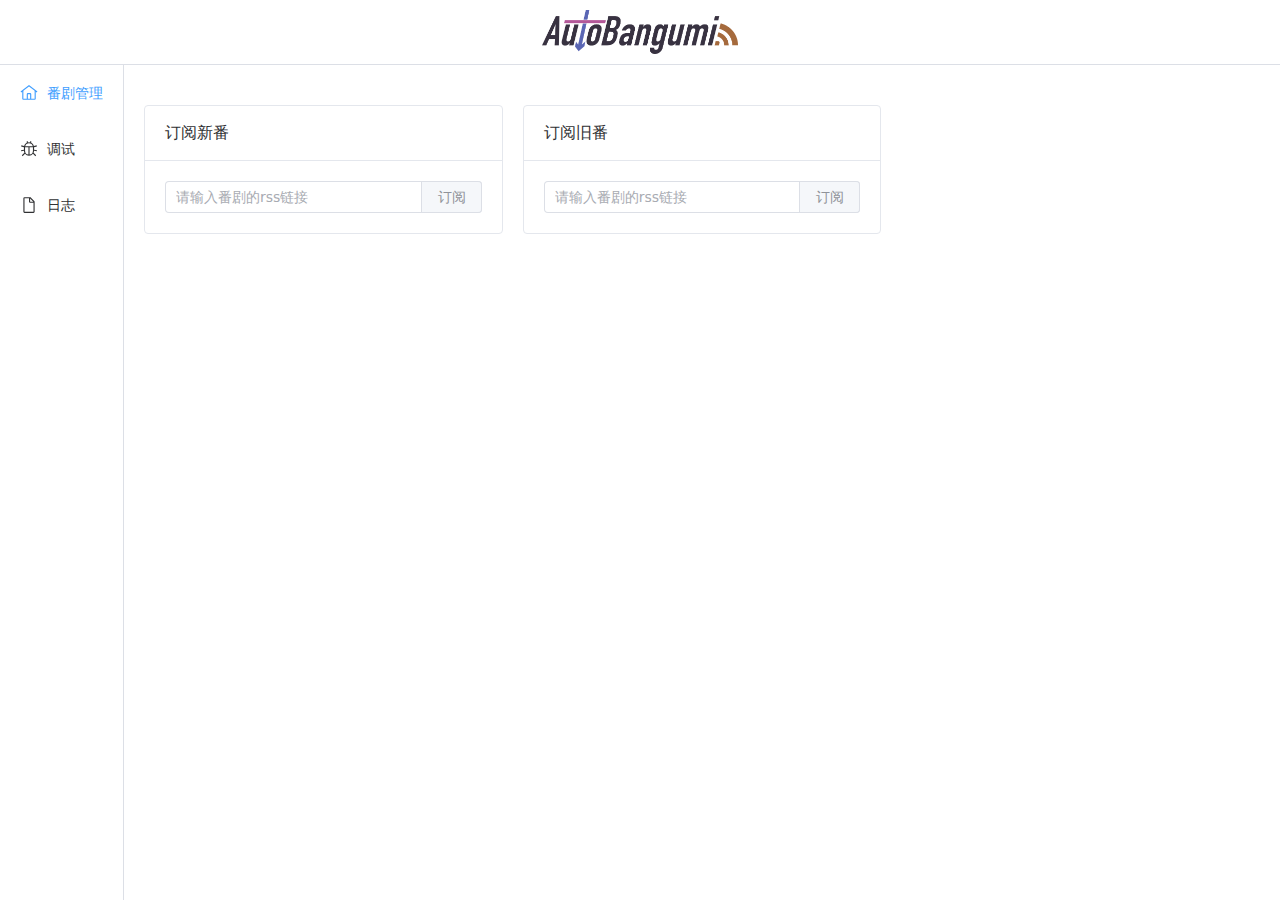
==== src/templates/index.html @ d80e13c6 "🔧 build: build neccessary file update" ====
<!DOCTYPE html>
<html lang="zh">
  <head>
    <meta charset="UTF-8" />
    <link rel="icon" href="./favicon.ico" />
    <meta name="viewport" content="width=device-width, initial-scale=1.0" />
		<meta name="robots" content="noindex, nofollow" />
    <title>Auto_Bangumi</title>
    <script type="module" crossorigin src="./assets/index.1d3bc1da.js"></script>
    <link rel="stylesheet" href="./assets/index.a6639e6c.css">
  </head>
  <body>
    <div id="app"></div>
    
  </body>
</html>
---- src/templates/assets/index.a6639e6c.css ----
@charset "UTF-8";:root{--el-color-white:#ffffff;--el-color-black:#000000;--el-color-primary-rgb:64,158,255;--el-color-success-rgb:103,194,58;--el-color-warning-rgb:230,162,60;--el-color-danger-rgb:245,108,108;--el-color-error-rgb:245,108,108;--el-color-info-rgb:144,147,153;--el-font-size-extra-large:20px;--el-font-size-large:18px;--el-font-size-medium:16px;--el-font-size-base:14px;--el-font-size-small:13px;--el-font-size-extra-small:12px;--el-font-family:"Helvetica Neue",Helvetica,"PingFang SC","Hiragino Sans GB","Microsoft YaHei","\5fae\8f6f\96c5\9ed1",Arial,sans-serif;--el-font-weight-primary:500;--el-font-line-height-primary:24px;--el-index-normal:1;--el-index-top:1000;--el-index-popper:2000;--el-border-radius-base:4px;--el-border-radius-small:2px;--el-border-radius-round:20px;--el-border-radius-circle:100%;--el-transition-duration:.3s;--el-transition-duration-fast:.2s;--el-transition-function-ease-in-out-bezier:cubic-bezier(.645, .045, .355, 1);--el-transition-function-fast-bezier:cubic-bezier(.23, 1, .32, 1);--el-transition-all:all var(--el-transition-duration) var(--el-transition-function-ease-in-out-bezier);--el-transition-fade:opacity var(--el-transition-duration) var(--el-transition-function-fast-bezier);--el-transition-md-fade:transform var(--el-transition-duration) var(--el-transition-function-fast-bezier),opacity var(--el-transition-duration) var(--el-transition-function-fast-bezier);--el-transition-fade-linear:opacity var(--el-transition-duration-fast) linear;--el-transition-border:border-color var(--el-transition-duration-fast) var(--el-transition-function-ease-in-out-bezier);--el-transition-box-shadow:box-shadow var(--el-transition-duration-fast) var(--el-transition-function-ease-in-out-bezier);--el-transition-color:color var(--el-transition-duration-fast) var(--el-transition-function-ease-in-out-bezier);--el-component-size-large:40px;--el-component-size:32px;--el-component-size-small:24px}:root{color-scheme:light;--el-color-white:#ffffff;--el-color-black:#000000;--el-color-primary:#409eff;--el-color-primary-light-3:#79bbff;--el-color-primary-light-5:#a0cfff;--el-color-primary-light-7:#c6e2ff;--el-color-primary-light-8:#d9ecff;--el-color-primary-light-9:#ecf5ff;--el-color-primary-dark-2:#337ecc;--el-color-success:#67c23a;--el-color-success-light-3:#95d475;--el-color-success-light-5:#b3e19d;--el-color-success-light-7:#d1edc4;--el-color-success-light-8:#e1f3d8;--el-color-success-light-9:#f0f9eb;--el-color-success-dark-2:#529b2e;--el-color-warning:#e6a23c;--el-color-warning-light-3:#eebe77;--el-color-warning-light-5:#f3d19e;--el-color-warning-light-7:#f8e3c5;--el-color-warning-light-8:#faecd8;--el-color-warning-light-9:#fdf6ec;--el-color-warning-dark-2:#b88230;--el-color-danger:#f56c6c;--el-color-danger-light-3:#f89898;--el-color-danger-light-5:#fab6b6;--el-color-danger-light-7:#fcd3d3;--el-color-danger-light-8:#fde2e2;--el-color-danger-light-9:#fef0f0;--el-color-danger-dark-2:#c45656;--el-color-error:#f56c6c;--el-color-error-light-3:#f89898;--el-color-error-light-5:#fab6b6;--el-color-error-light-7:#fcd3d3;--el-color-error-light-8:#fde2e2;--el-color-error-light-9:#fef0f0;--el-color-error-dark-2:#c45656;--el-color-info:#909399;--el-color-info-light-3:#b1b3b8;--el-color-info-light-5:#c8c9cc;--el-color-info-light-7:#dedfe0;--el-color-info-light-8:#e9e9eb;--el-color-info-light-9:#f4f4f5;--el-color-info-dark-2:#73767a;--el-bg-color:#ffffff;--el-bg-color-page:#f2f3f5;--el-bg-color-overlay:#ffffff;--el-text-color-primary:#303133;--el-text-color-regular:#606266;--el-text-color-secondary:#909399;--el-text-color-placeholder:#a8abb2;--el-text-color-disabled:#c0c4cc;--el-border-color:#dcdfe6;--el-border-color-light:#e4e7ed;--el-border-color-lighter:#ebeef5;--el-border-color-extra-light:#f2f6fc;--el-border-color-dark:#d4d7de;--el-border-color-darker:#cdd0d6;--el-fill-color:#f0f2f5;--el-fill-color-light:#f5f7fa;--el-fill-color-lighter:#fafafa;--el-fill-color-extra-light:#fafcff;--el-fill-color-dark:#ebedf0;--el-fill-color-darker:#e6e8eb;--el-fill-color-blank:#ffffff;--el-box-shadow:0px 12px 32px 4px rgba(0, 0, 0, .04),0px 8px 20px rgba(0, 0, 0, .08);--el-box-shadow-light:0px 0px 12px rgba(0, 0, 0, .12);--el-box-shadow-lighter:0px 0px 6px rgba(0, 0, 0, .12);--el-box-shadow-dark:0px 16px 48px 16px rgba(0, 0, 0, .08),0px 12px 32px rgba(0, 0, 0, .12),0px 8px 16px -8px rgba(0, 0, 0, .16);--el-disabled-bg-color:var(--el-fill-color-light);--el-disabled-text-color:var(--el-text-color-placeholder);--el-disabled-border-color:var(--el-border-color-light);--el-overlay-color:rgba(0, 0, 0, .8);--el-overlay-color-light:rgba(0, 0, 0, .7);--el-overlay-color-lighter:rgba(0, 0, 0, .5);--el-mask-color:rgba(255, 255, 255, .9);--el-mask-color-extra-light:rgba(255, 255, 255, .3);--el-border-width:1px;--el-border-style:solid;--el-border-color-hover:var(--el-text-color-disabled);--el-border:var(--el-border-width) var(--el-border-style) var(--el-border-color);--el-svg-monochrome-grey:var(--el-border-color)}.fade-in-linear-enter-active,.fade-in-linear-leave-active{transition:var(--el-transition-fade-linear)}.fade-in-linear-enter-from,.fade-in-linear-leave-to{opacity:0}.el-fade-in-linear-enter-active,.el-fade-in-linear-leave-active{transition:var(--el-transition-fade-linear)}.el-fade-in-linear-enter-from,.el-fade-in-linear-leave-to{opacity:0}.el-fade-in-enter-active,.el-fade-in-leave-active{transition:all var(--el-transition-duration) cubic-bezier(.55,0,.1,1)}.el-fade-in-enter-from,.el-fade-in-leave-active{opacity:0}.el-zoom-in-center-enter-active,.el-zoom-in-center-leave-active{transition:all var(--el-transition-duration) cubic-bezier(.55,0,.1,1)}.el-zoom-in-center-enter-from,.el-zoom-in-center-leave-active{opacity:0;transform:scaleX(0)}.el-zoom-in-top-enter-active,.el-zoom-in-top-leave-active{opacity:1;transform:scaleY(1);transition:var(--el-transition-md-fade);transform-origin:center top}.el-zoom-in-top-enter-active[data-popper-placement^=top],.el-zoom-in-top-leave-active[data-popper-placement^=top]{transform-origin:center bottom}.el-zoom-in-top-enter-from,.el-zoom-in-top-leave-active{opacity:0;transform:scaleY(0)}.el-zoom-in-bottom-enter-active,.el-zoom-in-bottom-leave-active{opacity:1;transform:scaleY(1);transition:var(--el-transition-md-fade);transform-origin:center bottom}.el-zoom-in-bottom-enter-from,.el-zoom-in-bottom-leave-active{opacity:0;transform:scaleY(0)}.el-zoom-in-left-enter-active,.el-zoom-in-left-leave-active{opacity:1;transform:scale(1);transition:var(--el-transition-md-fade);transform-origin:top left}.el-zoom-in-left-enter-from,.el-zoom-in-left-leave-active{opacity:0;transform:scale(.45)}.collapse-transition{transition:var(--el-transition-duration) height ease-in-out,var(--el-transition-duration) padding-top ease-in-out,var(--el-transition-duration) padding-bottom ease-in-out}.el-collapse-transition-enter-active,.el-collapse-transition-leave-active{transition:var(--el-transition-duration) max-height ease-in-out,var(--el-transition-duration) padding-top ease-in-out,var(--el-transition-duration) padding-bottom ease-in-out}.horizontal-collapse-transition{transition:var(--el-transition-duration) width ease-in-out,var(--el-transition-duration) padding-left ease-in-out,var(--el-transition-duration) padding-right ease-in-out}.el-list-enter-active,.el-list-leave-active{transition:all 1s}.el-list-enter-from,.el-list-leave-to{opacity:0;transform:translateY(-30px)}.el-list-leave-active{position:absolute!important}.el-opacity-transition{transition:opacity var(--el-transition-duration) cubic-bezier(.55,0,.1,1)}.el-icon-loading{-webkit-animation:rotating 2s linear infinite;animation:rotating 2s linear infinite}.el-icon--right{margin-left:5px}.el-icon--left{margin-right:5px}@-webkit-keyframes rotating{0%{transform:rotate(0)}to{transform:rotate(360deg)}}@keyframes rotating{0%{transform:rotate(0)}to{transform:rotate(360deg)}}.el-icon{--color:inherit;height:1em;width:1em;line-height:1em;display:inline-flex;justify-content:center;align-items:center;position:relative;fill:currentColor;color:var(--color);font-size:inherit}.el-icon.is-loading{-webkit-animation:rotating 2s linear infinite;animation:rotating 2s linear infinite}.el-icon svg{height:1em;width:1em}/*! modern-normalize v1.1.0 | MIT License | https://github.com/sindresorhus/modern-normalize */*,:before,:after{box-sizing:border-box}html{-moz-tab-size:4;tab-size:4}html{line-height:1.15;-webkit-text-size-adjust:100%}body{margin:0}body{font-family:system-ui,-apple-system,Segoe UI,Roboto,Helvetica,Arial,sans-serif,"Apple Color Emoji","Segoe UI Emoji"}hr{height:0;color:inherit}abbr[title]{text-decoration:underline dotted}b,strong{font-weight:bolder}code,kbd,samp,pre{font-family:ui-monospace,SFMono-Regular,Consolas,Liberation Mono,Menlo,monospace;font-size:1em}small{font-size:80%}sub,sup{font-size:75%;line-height:0;position:relative;vertical-align:baseline}sub{bottom:-.25em}sup{top:-.5em}table{text-indent:0;border-color:inherit}button,input,optgroup,select,textarea{font-family:inherit;font-size:100%;line-height:1.15;margin:0}button,select{text-transform:none}button,[type=button],[type=reset],[type=submit]{-webkit-appearance:button}::-moz-focus-inner{border-style:none;padding:0}:-moz-focusring{outline:1px dotted ButtonText}:-moz-ui-invalid{box-shadow:none}legend{padding:0}progress{vertical-align:baseline}::-webkit-inner-spin-button,::-webkit-outer-spin-button{height:auto}[type=search]{-webkit-appearance:textfield;outline-offset:-2px}::-webkit-search-decoration{-webkit-appearance:none}::-webkit-file-upload-button{-webkit-appearance:button;font:inherit}summary{display:list-item}
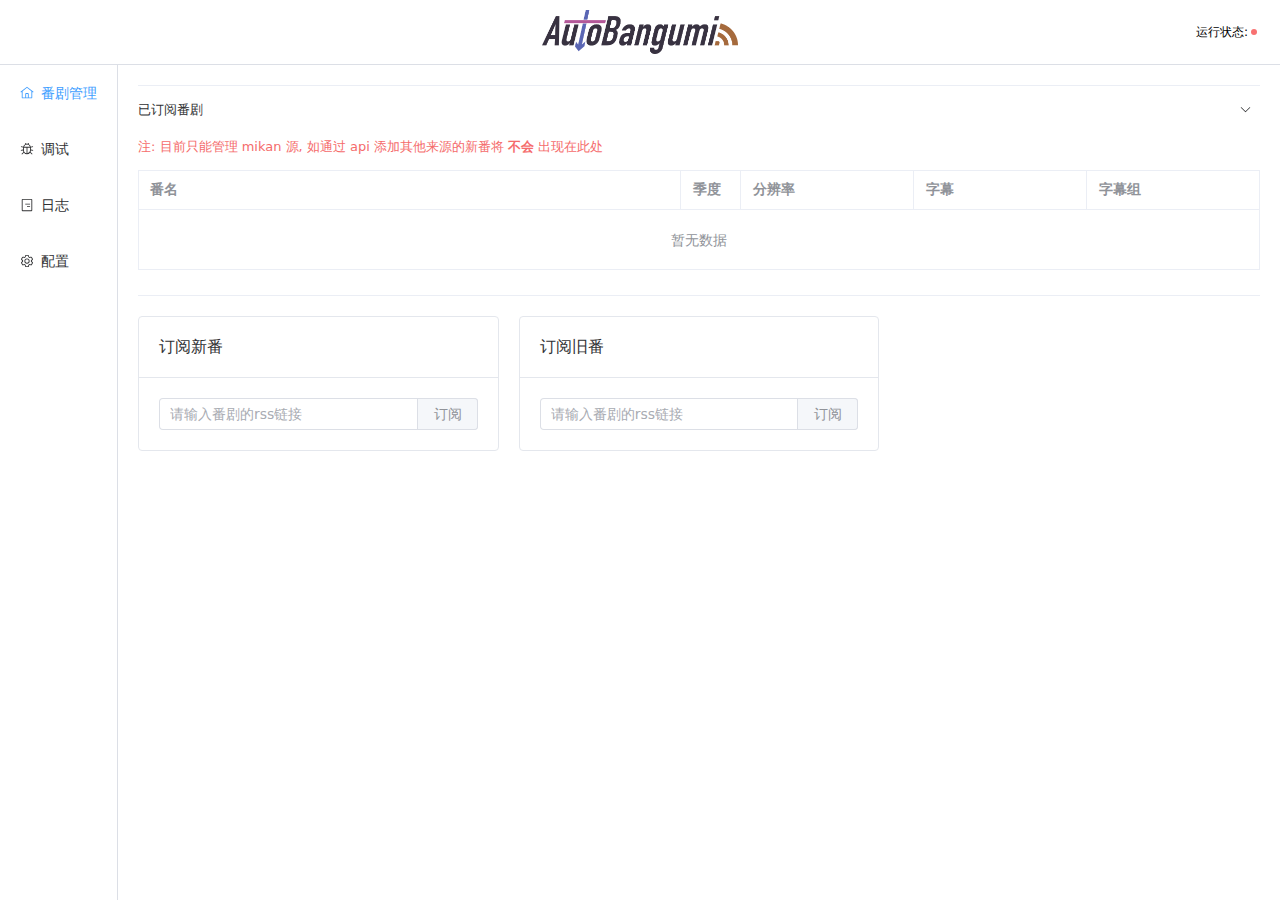
==== commit 3b9706c1: "update to 2.6.0" ====
--- a/src/templates/index.html
+++ b/src/templates/index.html
@@ -4,10 +4,10 @@
     <meta charset="UTF-8" />
     <link rel="icon" href="./favicon.ico" />
     <meta name="viewport" content="width=device-width, initial-scale=1.0" />
-		<meta name="robots" content="noindex, nofollow" />
+    <meta name="robots" content="noindex, nofollow" />
     <title>Auto_Bangumi</title>
-    <script type="module" crossorigin src="./assets/index.1d3bc1da.js"></script>
-    <link rel="stylesheet" href="./assets/index.a6639e6c.css">
+    <script type="module" crossorigin src="./assets/index.97c47918.js"></script>
+    <link rel="stylesheet" href="./assets/style.0bf5ec83.css">
   </head>
   <body>
     <div id="app"></div>
--- a/src/templates/assets/style.0bf5ec83.css
+++ b/src/templates/assets/style.0bf5ec83.css
@@ -0,0 +1 @@
+@charset "UTF-8";.el-container{display:flex;flex-direction:row;flex:1;flex-basis:auto;box-sizing:border-box;min-width:0}.el-container.is-vertical{flex-direction:column}.el-aside{overflow:auto;box-sizing:border-box;flex-shrink:0;width:var(--el-aside-width,300px)}.el-footer{--el-footer-padding:0 20px;--el-footer-height:60px;padding:var(--el-footer-padding);box-sizing:border-box;flex-shrink:0;height:var(--el-footer-height)}.el-header{--el-header-padding:0 20px;--el-header-height:60px;padding:var(--el-header-padding);box-sizing:border-box;flex-shrink:0;height:var(--el-header-height)}.el-main{--el-main-padding:20px;display:block;flex:1;flex-basis:auto;overflow:auto;box-sizing:border-box;padding:var(--el-main-padding)}:root{--el-menu-active-color:var(--el-color-primary);--el-menu-text-color:var(--el-text-color-primary);--el-menu-hover-text-color:var(--el-color-primary);--el-menu-bg-color:var(--el-fill-color-blank);--el-menu-hover-bg-color:var(--el-color-primary-light-9);--el-menu-item-height:56px;--el-menu-sub-item-height:calc(var(--el-menu-item-height) - 6px);--el-menu-horizontal-sub-item-height:36px;--el-menu-item-font-size:var(--el-font-size-base);--el-menu-item-hover-fill:var(--el-color-primary-light-9);--el-menu-border-color:var(--el-border-color);--el-menu-base-level-padding:20px;--el-menu-level-padding:20px;--el-menu-icon-width:24px}.el-menu{border-right:solid 1px var(--el-menu-border-color);list-style:none;position:relative;margin:0;padding-left:0;background-color:var(--el-menu-bg-color);box-sizing:border-box}.el-menu--vertical:not(.el-menu--collapse):not(.el-menu--popup-container) .el-menu-item,.el-menu--vertical:not(.el-menu--collapse):not(.el-menu--popup-container) .el-menu-item-group__title,.el-menu--vertical:not(.el-menu--collapse):not(.el-menu--popup-container) .el-sub-menu__title{white-space:nowrap;padding-left:calc(var(--el-menu-base-level-padding) + var(--el-menu-level) * var(--el-menu-level-padding))}.el-menu--horizontal{display:flex;flex-wrap:nowrap;border-bottom:solid 1px var(--el-menu-border-color);border-right:none}.el-menu--horizontal>.el-menu-item{display:inline-flex;justify-content:center;align-items:center;height:100%;margin:0;border-bottom:2px solid transparent;color:var(--el-menu-text-color)}.el-menu--horizontal>.el-menu-item a,.el-menu--horizontal>.el-menu-item a:hover{color:inherit}.el-menu--horizontal>.el-menu-item:not(.is-disabled):focus,.el-menu--horizontal>.el-menu-item:not(.is-disabled):hover{background-color:#fff}.el-menu--horizontal>.el-sub-menu:focus,.el-menu--horizontal>.el-sub-menu:hover{outline:0}.el-menu--horizontal>.el-sub-menu:hover .el-sub-menu__title{color:var(--el-menu-hover-text-color)}.el-menu--horizontal>.el-sub-menu.is-active .el-sub-menu__title{border-bottom:2px solid var(--el-menu-active-color);color:var(--el-menu-active-color)}.el-menu--horizontal>.el-sub-menu .el-sub-menu__title{height:100%;border-bottom:2px solid transparent;color:var(--el-menu-text-color)}.el-menu--horizontal>.el-sub-menu .el-sub-menu__title:hover{background-color:var(--el-bg-color-overlay)}.el-menu--horizontal .el-menu .el-menu-item,.el-menu--horizontal .el-menu .el-sub-menu__title{background-color:var(--el-menu-bg-color);display:flex;align-items:center;height:var(--el-menu-horizontal-sub-item-height);line-height:var(--el-menu-horizontal-sub-item-height);padding:0 10px;color:var(--el-menu-text-color)}.el-menu--horizontal .el-menu .el-sub-menu__title{padding-right:40px}.el-menu--horizontal .el-menu .el-menu-item.is-active,.el-menu--horizontal .el-menu .el-sub-menu.is-active>.el-sub-menu__title{color:var(--el-menu-active-color)}.el-menu--horizontal .el-menu-item:not(.is-disabled):focus,.el-menu--horizontal .el-menu-item:not(.is-disabled):hover{outline:0;color:var(--el-menu-hover-text-color);background-color:var(--el-menu-hover-bg-color)}.el-menu--horizontal>.el-menu-item.is-active{border-bottom:2px solid var(--el-menu-active-color);color:var(--el-menu-active-color)!important}.el-menu--collapse{width:calc(var(--el-menu-icon-width) + var(--el-menu-base-level-padding) * 2)}.el-menu--collapse>.el-menu-item [class^=el-icon],.el-menu--collapse>.el-menu-item-group>ul>.el-sub-menu>.el-sub-menu__title [class^=el-icon],.el-menu--collapse>.el-sub-menu>.el-sub-menu__title [class^=el-icon]{margin:0;vertical-align:middle;width:var(--el-menu-icon-width);text-align:center}.el-menu--collapse>.el-menu-item .el-sub-menu__icon-arrow,.el-menu--collapse>.el-menu-item-group>ul>.el-sub-menu>.el-sub-menu__title .el-sub-menu__icon-arrow,.el-menu--collapse>.el-sub-menu>.el-sub-menu__title .el-sub-menu__icon-arrow{display:none}.el-menu--collapse>.el-menu-item-group>ul>.el-sub-menu>.el-sub-menu__title>span,.el-menu--collapse>.el-menu-item>span,.el-menu--collapse>.el-sub-menu>.el-sub-menu__title>span{height:0;width:0;overflow:hidden;visibility:hidden;display:inline-block}.el-menu--collapse>.el-menu-item.is-active i{color:inherit}.el-menu--collapse .el-menu .el-sub-menu{min-width:200px}.el-menu--popup{z-index:100;min-width:200px;border:none;padding:5px 0;border-radius:var(--el-border-radius-small);box-shadow:var(--el-box-shadow-light)}.el-menu .el-icon{flex-shrink:0}.el-menu-item{display:flex;align-items:center;height:var(--el-menu-item-height);line-height:var(--el-menu-item-height);font-size:var(--el-menu-item-font-size);color:var(--el-menu-text-color);padding:0 var(--el-menu-base-level-padding);list-style:none;cursor:pointer;position:relative;transition:border-color var(--el-transition-duration),background-color var(--el-transition-duration),color var(--el-transition-duration);box-sizing:border-box;white-space:nowrap}.el-menu-item *{vertical-align:bottom}.el-menu-item i{color:inherit}.el-menu-item:focus,.el-menu-item:hover{outline:0}.el-menu-item:hover{background-color:var(--el-menu-hover-bg-color)}.el-menu-item.is-disabled{opacity:.25;cursor:not-allowed;background:0 0!important}.el-menu-item [class^=el-icon]{margin-right:5px;width:var(--el-menu-icon-width);text-align:center;font-size:18px;vertical-align:middle}.el-menu-item.is-active{color:var(--el-menu-active-color)}.el-menu-item.is-active i{color:inherit}.el-menu-item .el-menu-tooltip__trigger{position:absolute;left:0;top:0;height:100%;width:100%;display:inline-flex;align-items:center;box-sizing:border-box;padding:0 var(--el-menu-base-level-padding)}.el-sub-menu{list-style:none;margin:0;padding-left:0}.el-sub-menu__title{display:flex;align-items:center;height:var(--el-menu-item-height);line-height:var(--el-menu-item-height);font-size:var(--el-menu-item-font-size);color:var(--el-menu-text-color);padding:0 var(--el-menu-base-level-padding);list-style:none;cursor:pointer;position:relative;transition:border-color var(--el-transition-duration),background-color var(--el-transition-duration),color var(--el-transition-duration);box-sizing:border-box;white-space:nowrap;padding-right:calc(var(--el-menu-base-level-padding) + var(--el-menu-icon-width))}.el-sub-menu__title *{vertical-align:bottom}.el-sub-menu__title i{color:inherit}.el-sub-menu__title:focus,.el-sub-menu__title:hover{outline:0}.el-sub-menu__title.is-disabled{opacity:.25;cursor:not-allowed;background:0 0!important}.el-sub-menu__title:hover{background-color:var(--el-menu-hover-bg-color)}.el-sub-menu .el-menu{border:none}.el-sub-menu .el-menu-item{height:var(--el-menu-sub-item-height);line-height:var(--el-menu-sub-item-height)}.el-sub-menu__hide-arrow .el-sub-menu__icon-arrow{display:none!important}.el-sub-menu.is-active .el-sub-menu__title{border-bottom-color:var(--el-menu-active-color)}.el-sub-menu.is-disabled .el-menu-item,.el-sub-menu.is-disabled .el-sub-menu__title{opacity:.25;cursor:not-allowed;background:0 0!important}.el-sub-menu .el-icon{vertical-align:middle;margin-right:5px;width:var(--el-menu-icon-width);text-align:center;font-size:18px}.el-sub-menu .el-icon.el-sub-menu__icon-more{margin-right:0!important}.el-sub-menu .el-sub-menu__icon-arrow{position:absolute;top:50%;right:var(--el-menu-base-level-padding);margin-top:-6px;transition:transform var(--el-transition-duration);font-size:12px;margin-right:0;width:inherit}.el-menu-item-group>ul{padding:0}.el-menu-item-group__title{padding:7px 0 7px var(--el-menu-base-level-padding);line-height:normal;font-size:12px;color:var(--el-text-color-secondary)}.horizontal-collapse-transition .el-sub-menu__title .el-sub-menu__icon-arrow{transition:var(--el-transition-duration-fast);opacity:0}@media screen and (max-width: 980px){.app-layout{font-size:14px}}.header{border-bottom:1px solid var(--el-border-color)}.el-scrollbar{--el-scrollbar-opacity:.3;--el-scrollbar-bg-color:var(--el-text-color-secondary);--el-scrollbar-hover-opacity:.5;--el-scrollbar-hover-bg-color:var(--el-text-color-secondary)}.el-scrollbar{overflow:hidden;position:relative;height:100%}.el-scrollbar__wrap{overflow:auto;height:100%}.el-scrollbar__wrap--hidden-default{scrollbar-width:none}.el-scrollbar__wrap--hidden-default::-webkit-scrollbar{display:none}.el-scrollbar__thumb{position:relative;display:block;width:0;height:0;cursor:pointer;border-radius:inherit;background-color:var(--el-scrollbar-bg-color,var(--el-text-color-secondary));transition:var(--el-transition-duration) background-color;opacity:var(--el-scrollbar-opacity,.3)}.el-scrollbar__thumb:hover{background-color:var(--el-scrollbar-hover-bg-color,var(--el-text-color-secondary));opacity:var(--el-scrollbar-hover-opacity,.5)}.el-scrollbar__bar{position:absolute;right:2px;bottom:2px;z-index:1;border-radius:4px}.el-scrollbar__bar.is-vertical{width:6px;top:2px}.el-scrollbar__bar.is-vertical>div{width:100%}.el-scrollbar__bar.is-horizontal{height:6px;left:2px}.el-scrollbar__bar.is-horizontal>div{height:100%}.el-scrollbar-fade-enter-active{transition:opacity .34s ease-out}.el-scrollbar-fade-leave-active{transition:opacity .12s ease-out}.el-scrollbar-fade-enter-from,.el-scrollbar-fade-leave-active{opacity:0}.el-popper{--el-popper-border-radius:var(--el-popover-border-radius, 4px)}.el-popper{position:absolute;border-radius:var(--el-popper-border-radius);padding:5px 11px;z-index:2000;font-size:12px;line-height:20px;min-width:10px;word-wrap:break-word;visibility:visible}.el-popper.is-dark{color:var(--el-bg-color);background:var(--el-text-color-primary);border:1px solid var(--el-text-color-primary)}.el-popper.is-dark .el-popper__arrow:before{border:1px solid var(--el-text-color-primary);background:var(--el-text-color-primary);right:0}.el-popper.is-light{background:var(--el-bg-color-overlay);border:1px solid var(--el-border-color-light)}.el-popper.is-light .el-popper__arrow:before{border:1px solid var(--el-border-color-light);background:var(--el-bg-color-overlay);right:0}.el-popper.is-pure{padding:0}.el-popper__arrow{position:absolute;width:10px;height:10px;z-index:-1}.el-popper__arrow:before{position:absolute;width:10px;height:10px;z-index:-1;content:" ";transform:rotate(45deg);background:var(--el-text-color-primary);box-sizing:border-box}.el-popper[data-popper-placement^=top]>.el-popper__arrow{bottom:-5px}.el-popper[data-popper-placement^=top]>.el-popper__arrow:before{border-bottom-right-radius:2px}.el-popper[data-popper-placement^=bottom]>.el-popper__arrow{top:-5px}.el-popper[data-popper-placement^=bottom]>.el-popper__arrow:before{border-top-left-radius:2px}.el-popper[data-popper-placement^=left]>.el-popper__arrow{right:-5px}.el-popper[data-popper-placement^=left]>.el-popper__arrow:before{border-top-right-radius:2px}.el-popper[data-popper-placement^=right]>.el-popper__arrow{left:-5px}.el-popper[data-popper-placement^=right]>.el-popper__arrow:before{border-bottom-left-radius:2px}.el-popper[data-popper-placement^=top] .el-popper__arrow:before{border-top-color:transparent!important;border-left-color:transparent!important}.el-popper[data-popper-placement^=bottom] .el-popper__arrow:before{border-bottom-color:transparent!important;border-right-color:transparent!important}.el-popper[data-popper-placement^=left] .el-popper__arrow:before{border-left-color:transparent!important;border-bottom-color:transparent!important}.el-popper[data-popper-placement^=right] .el-popper__arrow:before{border-right-color:transparent!important;border-top-color:transparent!important}.el-dialog{--el-dialog-width:50%;--el-dialog-margin-top:15vh;--el-dialog-bg-color:var(--el-bg-color);--el-dialog-box-shadow:var(--el-box-shadow);--el-dialog-title-font-size:var(--el-font-size-large);--el-dialog-content-font-size:14px;--el-dialog-font-line-height:var(--el-font-line-height-primary);--el-dialog-padding-primary:20px;--el-dialog-border-radius:var(--el-border-radius-small);position:relative;margin:var(--el-dialog-margin-top,15vh) auto 50px;background:var(--el-dialog-bg-color);border-radius:var(--el-dialog-border-radius);box-shadow:var(--el-dialog-box-shadow);box-sizing:border-box;width:var(--el-dialog-width,50%)}.el-dialog:focus{outline:0!important}.el-dialog.is-align-center{margin:auto}.el-dialog.is-fullscreen{--el-dialog-width:100%;--el-dialog-margin-top:0;margin-bottom:0;height:100%;overflow:auto}.el-dialog__wrapper{position:fixed;top:0;right:0;bottom:0;left:0;overflow:auto;margin:0}.el-dialog.is-draggable .el-dialog__header{cursor:move;-webkit-user-select:none;-moz-user-select:none;-ms-user-select:none;user-select:none}.el-dialog__header{padding:var(--el-dialog-padding-primary);padding-bottom:10px;margin-right:16px}.el-dialog__headerbtn{position:absolute;top:6px;right:0;padding:0;width:54px;height:54px;background:0 0;border:none;outline:0;cursor:pointer;font-size:var(--el-message-close-size,16px)}.el-dialog__headerbtn .el-dialog__close{color:var(--el-color-info);font-size:inherit}.el-dialog__headerbtn:focus .el-dialog__close,.el-dialog__headerbtn:hover .el-dialog__close{color:var(--el-color-primary)}.el-dialog__title{line-height:var(--el-dialog-font-line-height);font-size:var(--el-dialog-title-font-size);color:var(--el-text-color-primary)}.el-dialog__body{padding:calc(var(--el-dialog-padding-primary) + 10px) var(--el-dialog-padding-primary);color:var(--el-text-color-regular);font-size:var(--el-dialog-content-font-size)}.el-dialog__footer{padding:var(--el-dialog-padding-primary);padding-top:10px;text-align:right;box-sizing:border-box}.el-dialog--center{text-align:center}.el-dialog--center .el-dialog__body{text-align:initial;padding:25px calc(var(--el-dialog-padding-primary) + 5px) 30px}.el-dialog--center .el-dialog__footer{text-align:inherit}.el-overlay-dialog{position:fixed;top:0;right:0;bottom:0;left:0;overflow:auto}.dialog-fade-enter-active{-webkit-animation:modal-fade-in var(--el-transition-duration);animation:modal-fade-in var(--el-transition-duration)}.dialog-fade-enter-active .el-overlay-dialog{-webkit-animation:dialog-fade-in var(--el-transition-duration);animation:dialog-fade-in var(--el-transition-duration)}.dialog-fade-leave-active{-webkit-animation:modal-fade-out var(--el-transition-duration);animation:modal-fade-out var(--el-transition-duration)}.dialog-fade-leave-active .el-overlay-dialog{-webkit-animation:dialog-fade-out var(--el-transition-duration);animation:dialog-fade-out var(--el-transition-duration)}@-webkit-keyframes dialog-fade-in{0%{transform:translate3d(0,-20px,0);opacity:0}to{transform:translateZ(0);opacity:1}}@keyframes dialog-fade-in{0%{transform:translate3d(0,-20px,0);opacity:0}to{transform:translateZ(0);opacity:1}}@-webkit-keyframes dialog-fade-out{0%{transform:translateZ(0);opacity:1}to{transform:translate3d(0,-20px,0);opacity:0}}@keyframes dialog-fade-out{0%{transform:translateZ(0);opacity:1}to{transform:translate3d(0,-20px,0);opacity:0}}@-webkit-keyframes modal-fade-in{0%{opacity:0}to{opacity:1}}@keyframes modal-fade-in{0%{opacity:0}to{opacity:1}}@-webkit-keyframes modal-fade-out{0%{opacity:1}to{opacity:0}}@keyframes modal-fade-out{0%{opacity:1}to{opacity:0}}.dia-log .results{padding:1em;line-height:1.5;color:#fff;background:#333}.el-table{--el-table-border-color:var(--el-border-color-lighter);--el-table-border:1px solid var(--el-table-border-color);--el-table-text-color:var(--el-text-color-regular);--el-table-header-text-color:var(--el-text-color-secondary);--el-table-row-hover-bg-color:var(--el-fill-color-light);--el-table-current-row-bg-color:var(--el-color-primary-light-9);--el-table-header-bg-color:var(--el-bg-color);--el-table-fixed-box-shadow:var(--el-box-shadow-light);--el-table-bg-color:var(--el-fill-color-blank);--el-table-tr-bg-color:var(--el-fill-color-blank);--el-table-expanded-cell-bg-color:var(--el-fill-color-blank);--el-table-fixed-left-column:inset 10px 0 10px -10px rgba(0, 0, 0, .15);--el-table-fixed-right-column:inset -10px 0 10px -10px rgba(0, 0, 0, .15)}.el-table{position:relative;overflow:hidden;box-sizing:border-box;height:-webkit-fit-content;height:-moz-fit-content;height:fit-content;width:100%;max-width:100%;background-color:var(--el-table-bg-color);font-size:14px;color:var(--el-table-text-color)}.el-table__inner-wrapper{position:relative;display:flex;flex-direction:column;height:100%}.el-table__inner-wrapper:before{left:0;bottom:0;width:100%;height:1px}.el-table.has-footer.el-table--fluid-height tr:last-child td.el-table__cell,.el-table.has-footer.el-table--scrollable-y tr:last-child td.el-table__cell{border-bottom-color:transparent}.el-table__empty-block{position:-webkit-sticky;position:sticky;left:0;min-height:60px;text-align:center;width:100%;display:flex;justify-content:center;align-items:center}.el-table__empty-text{line-height:60px;width:50%;color:var(--el-text-color-secondary)}.el-table__expand-column .cell{padding:0;text-align:center;-webkit-user-select:none;-moz-user-select:none;-ms-user-select:none;user-select:none}.el-table__expand-icon{position:relative;cursor:pointer;color:var(--el-text-color-regular);font-size:12px;transition:transform var(--el-transition-duration-fast) ease-in-out;height:20px}.el-table__expand-icon--expanded{transform:rotate(90deg)}.el-table__expand-icon>.el-icon{font-size:12px}.el-table__expanded-cell{background-color:var(--el-table-expanded-cell-bg-color)}.el-table__expanded-cell[class*=cell]{padding:20px 50px}.el-table__expanded-cell:hover{background-color:transparent!important}.el-table__placeholder{display:inline-block;width:20px}.el-table__append-wrapper{overflow:hidden}.el-table--fit{border-right:0;border-bottom:0}.el-table--fit .el-table__cell.gutter{border-right-width:1px}.el-table thead{color:var(--el-table-header-text-color);font-weight:500}.el-table thead.is-group th.el-table__cell{background:var(--el-fill-color-light)}.el-table .el-table__cell{padding:8px 0;min-width:0;box-sizing:border-box;text-overflow:ellipsis;vertical-align:middle;position:relative;text-align:left;z-index:1}.el-table .el-table__cell.is-center{text-align:center}.el-table .el-table__cell.is-right{text-align:right}.el-table .el-table__cell.gutter{width:15px;border-right-width:0;border-bottom-width:0;padding:0}.el-table .el-table__cell.is-hidden>*{visibility:hidden}.el-table .cell{box-sizing:border-box;overflow:hidden;text-overflow:ellipsis;white-space:normal;word-break:break-all;line-height:23px;padding:0 12px}.el-table .cell.el-tooltip{white-space:nowrap;min-width:50px}.el-table--large{font-size:var(--el-font-size-base)}.el-table--large .el-table__cell{padding:12px 0}.el-table--large .cell{padding:0 16px}.el-table--default{font-size:14px}.el-table--default .el-table__cell{padding:8px 0}.el-table--default .cell{padding:0 12px}.el-table--small{font-size:12px}.el-table--small .el-table__cell{padding:4px 0}.el-table--small .cell{padding:0 8px}.el-table tr{background-color:var(--el-table-tr-bg-color)}.el-table tr input[type=checkbox]{margin:0}.el-table td.el-table__cell,.el-table th.el-table__cell.is-leaf{border-bottom:var(--el-table-border)}.el-table th.el-table__cell.is-sortable{cursor:pointer}.el-table th.el-table__cell{-webkit-user-select:none;-moz-user-select:none;-ms-user-select:none;user-select:none;background-color:var(--el-table-header-bg-color)}.el-table th.el-table__cell>.cell.highlight{color:var(--el-color-primary)}.el-table th.el-table__cell.required>div:before{display:inline-block;content:"";width:8px;height:8px;border-radius:50%;background:#ff4d51;margin-right:5px;vertical-align:middle}.el-table td.el-table__cell div{box-sizing:border-box}.el-table td.el-table__cell.gutter{width:0}.el-table__footer-wrapper{border-top:var(--el-table-border)}.el-table--border .el-table__inner-wrapper:after,.el-table--border:after,.el-table--border:before,.el-table__inner-wrapper:before{content:"";position:absolute;background-color:var(--el-table-border-color);z-index:3}.el-table--border .el-table__inner-wrapper:after{left:0;top:0;width:100%;height:1px}.el-table--border:before{top:-1px;left:0;width:1px;height:100%}.el-table--border:after{top:-1px;right:0;width:1px;height:100%}.el-table--border .el-table__inner-wrapper{border-right:none;border-bottom:none}.el-table--border .el-table__footer-wrapper{position:relative;flex-shrink:0}.el-table--border .el-table__cell{border-right:var(--el-table-border)}.el-table--border th.el-table__cell.gutter:last-of-type{border-bottom:var(--el-table-border);border-bottom-width:1px}.el-table--border th.el-table__cell{border-bottom:var(--el-table-border)}.el-table--hidden{visibility:hidden}.el-table__body-wrapper,.el-table__footer-wrapper,.el-table__header-wrapper{width:100%}.el-table__body-wrapper tr td.el-table-fixed-column--left,.el-table__body-wrapper tr td.el-table-fixed-column--right,.el-table__body-wrapper tr th.el-table-fixed-column--left,.el-table__body-wrapper tr th.el-table-fixed-column--right,.el-table__footer-wrapper tr td.el-table-fixed-column--left,.el-table__footer-wrapper tr td.el-table-fixed-column--right,.el-table__footer-wrapper tr th.el-table-fixed-column--left,.el-table__footer-wrapper tr th.el-table-fixed-column--right,.el-table__header-wrapper tr td.el-table-fixed-column--left,.el-table__header-wrapper tr td.el-table-fixed-column--right,.el-table__header-wrapper tr th.el-table-fixed-column--left,.el-table__header-wrapper tr th.el-table-fixed-column--right{position:-webkit-sticky!important;position:sticky!important;z-index:2;background:var(--el-bg-color)}.el-table__body-wrapper tr td.el-table-fixed-column--left.is-first-column:before,.el-table__body-wrapper tr td.el-table-fixed-column--left.is-last-column:before,.el-table__body-wrapper tr td.el-table-fixed-column--right.is-first-column:before,.el-table__body-wrapper tr td.el-table-fixed-column--right.is-last-column:before,.el-table__body-wrapper tr th.el-table-fixed-column--left.is-first-column:before,.el-table__body-wrapper tr th.el-table-fixed-column--left.is-last-column:before,.el-table__body-wrapper tr th.el-table-fixed-column--right.is-first-column:before,.el-table__body-wrapper tr th.el-table-fixed-column--right.is-last-column:before,.el-table__footer-wrapper tr td.el-table-fixed-column--left.is-first-column:before,.el-table__footer-wrapper tr td.el-table-fixed-column--left.is-last-column:before,.el-table__footer-wrapper tr td.el-table-fixed-column--right.is-first-column:before,.el-table__footer-wrapper tr td.el-table-fixed-column--right.is-last-column:before,.el-table__footer-wrapper tr th.el-table-fixed-column--left.is-first-column:before,.el-table__footer-wrapper tr th.el-table-fixed-column--left.is-last-column:before,.el-table__footer-wrapper tr th.el-table-fixed-column--right.is-first-column:before,.el-table__footer-wrapper tr th.el-table-fixed-column--right.is-last-column:before,.el-table__header-wrapper tr td.el-table-fixed-column--left.is-first-column:before,.el-table__header-wrapper tr td.el-table-fixed-column--left.is-last-column:before,.el-table__header-wrapper tr td.el-table-fixed-column--right.is-first-column:before,.el-table__header-wrapper tr td.el-table-fixed-column--right.is-last-column:before,.el-table__header-wrapper tr th.el-table-fixed-column--left.is-first-column:before,.el-table__header-wrapper tr th.el-table-fixed-column--left.is-last-column:before,.el-table__header-wrapper tr th.el-table-fixed-column--right.is-first-column:before,.el-table__header-wrapper tr th.el-table-fixed-column--right.is-last-column:before{content:"";position:absolute;top:0;width:10px;bottom:-1px;overflow-x:hidden;overflow-y:hidden;box-shadow:none;touch-action:none;pointer-events:none}.el-table__body-wrapper tr td.el-table-fixed-column--left.is-first-column:before,.el-table__body-wrapper tr td.el-table-fixed-column--right.is-first-column:before,.el-table__body-wrapper tr th.el-table-fixed-column--left.is-first-column:before,.el-table__body-wrapper tr th.el-table-fixed-column--right.is-first-column:before,.el-table__footer-wrapper tr td.el-table-fixed-column--left.is-first-column:before,.el-table__footer-wrapper tr td.el-table-fixed-column--right.is-first-column:before,.el-table__footer-wrapper tr th.el-table-fixed-column--left.is-first-column:before,.el-table__footer-wrapper tr th.el-table-fixed-column--right.is-first-column:before,.el-table__header-wrapper tr td.el-table-fixed-column--left.is-first-column:before,.el-table__header-wrapper tr td.el-table-fixed-column--right.is-first-column:before,.el-table__header-wrapper tr th.el-table-fixed-column--left.is-first-column:before,.el-table__header-wrapper tr th.el-table-fixed-column--right.is-first-column:before{left:-10px}.el-table__body-wrapper tr td.el-table-fixed-column--left.is-last-column:before,.el-table__body-wrapper tr td.el-table-fixed-column--right.is-last-column:before,.el-table__body-wrapper tr th.el-table-fixed-column--left.is-last-column:before,.el-table__body-wrapper tr th.el-table-fixed-column--right.is-last-column:before,.el-table__footer-wrapper tr td.el-table-fixed-column--left.is-last-column:before,.el-table__footer-wrapper tr td.el-table-fixed-column--right.is-last-column:before,.el-table__footer-wrapper tr th.el-table-fixed-column--left.is-last-column:before,.el-table__footer-wrapper tr th.el-table-fixed-column--right.is-last-column:before,.el-table__header-wrapper tr td.el-table-fixed-column--left.is-last-column:before,.el-table__header-wrapper tr td.el-table-fixed-column--right.is-last-column:before,.el-table__header-wrapper tr th.el-table-fixed-column--left.is-last-column:before,.el-table__header-wrapper tr th.el-table-fixed-column--right.is-last-column:before{right:-10px;box-shadow:none}.el-table__body-wrapper tr td.el-table__fixed-right-patch,.el-table__body-wrapper tr th.el-table__fixed-right-patch,.el-table__footer-wrapper tr td.el-table__fixed-right-patch,.el-table__footer-wrapper tr th.el-table__fixed-right-patch,.el-table__header-wrapper tr td.el-table__fixed-right-patch,.el-table__header-wrapper tr th.el-table__fixed-right-patch{position:-webkit-sticky!important;position:sticky!important;z-index:2;background:#fff;right:0}.el-table__header-wrapper{flex-shrink:0}.el-table__header-wrapper tr th.el-table-fixed-column--left,.el-table__header-wrapper tr th.el-table-fixed-column--right{background-color:var(--el-table-header-bg-color)}.el-table__body,.el-table__footer,.el-table__header{table-layout:fixed;border-collapse:separate}.el-table__footer-wrapper,.el-table__header-wrapper{overflow:hidden}.el-table__footer-wrapper tbody td.el-table__cell,.el-table__header-wrapper tbody td.el-table__cell{background-color:var(--el-table-row-hover-bg-color);color:var(--el-table-text-color)}.el-table__body-wrapper .el-table-column--selection>.cell,.el-table__header-wrapper .el-table-column--selection>.cell{display:inline-flex;align-items:center;height:23px}.el-table__body-wrapper .el-table-column--selection .el-checkbox,.el-table__header-wrapper .el-table-column--selection .el-checkbox{height:unset}.el-table.is-scrolling-left .el-table-fixed-column--right.is-first-column:before{box-shadow:var(--el-table-fixed-right-column)}.el-table.is-scrolling-left.el-table--border .el-table-fixed-column--left.is-last-column.el-table__cell{border-right:var(--el-table-border)}.el-table.is-scrolling-left th.el-table-fixed-column--left{background-color:var(--el-table-header-bg-color)}.el-table.is-scrolling-right .el-table-fixed-column--left.is-last-column:before{box-shadow:var(--el-table-fixed-left-column)}.el-table.is-scrolling-right .el-table-fixed-column--left.is-last-column.el-table__cell{border-right:none}.el-table.is-scrolling-right th.el-table-fixed-column--right{background-color:var(--el-table-header-bg-color)}.el-table.is-scrolling-middle .el-table-fixed-column--left.is-last-column.el-table__cell{border-right:none}.el-table.is-scrolling-middle .el-table-fixed-column--right.is-first-column:before{box-shadow:var(--el-table-fixed-right-column)}.el-table.is-scrolling-middle .el-table-fixed-column--left.is-last-column:before{box-shadow:var(--el-table-fixed-left-column)}.el-table.is-scrolling-none .el-table-fixed-column--left.is-first-column:before,.el-table.is-scrolling-none .el-table-fixed-column--left.is-last-column:before,.el-table.is-scrolling-none .el-table-fixed-column--right.is-first-column:before,.el-table.is-scrolling-none .el-table-fixed-column--right.is-last-column:before{box-shadow:none}.el-table.is-scrolling-none th.el-table-fixed-column--left,.el-table.is-scrolling-none th.el-table-fixed-column--right{background-color:var(--el-table-header-bg-color)}.el-table__body-wrapper{overflow:hidden;position:relative;flex:1}.el-table__body-wrapper .el-scrollbar__bar{z-index:2}.el-table .caret-wrapper{display:inline-flex;flex-direction:column;align-items:center;height:14px;width:24px;vertical-align:middle;cursor:pointer;overflow:initial;position:relative}.el-table .sort-caret{width:0;height:0;border:solid 5px transparent;position:absolute;left:7px}.el-table .sort-caret.ascending{border-bottom-color:var(--el-text-color-placeholder);top:-5px}.el-table .sort-caret.descending{border-top-color:var(--el-text-color-placeholder);bottom:-3px}.el-table .ascending .sort-caret.ascending{border-bottom-color:var(--el-color-primary)}.el-table .descending .sort-caret.descending{border-top-color:var(--el-color-primary)}.el-table .hidden-columns{visibility:hidden;position:absolute;z-index:-1}.el-table--striped .el-table__body tr.el-table__row--striped td.el-table__cell{background:var(--el-fill-color-lighter)}.el-table--striped .el-table__body tr.el-table__row--striped.current-row td.el-table__cell{background-color:var(--el-table-current-row-bg-color)}.el-table__body tr.hover-row.current-row>td.el-table__cell,.el-table__body tr.hover-row.el-table__row--striped.current-row>td.el-table__cell,.el-table__body tr.hover-row.el-table__row--striped>td.el-table__cell,.el-table__body tr.hover-row>td.el-table__cell{background-color:var(--el-table-row-hover-bg-color)}.el-table__body tr.current-row>td.el-table__cell{background-color:var(--el-table-current-row-bg-color)}.el-table__column-resize-proxy{position:absolute;left:200px;top:0;bottom:0;width:0;border-left:var(--el-table-border);z-index:10}.el-table__column-filter-trigger{display:inline-block;cursor:pointer}.el-table__column-filter-trigger i{color:var(--el-color-info);font-size:14px;vertical-align:middle}.el-table__border-left-patch{top:0;left:0;width:1px;height:100%;z-index:3;position:absolute;background-color:var(--el-table-border-color)}.el-table__border-bottom-patch{left:0;height:1px;z-index:3;position:absolute;background-color:var(--el-table-border-color)}.el-table__border-right-patch{top:0;height:100%;width:1px;z-index:3;position:absolute;background-color:var(--el-table-border-color)}.el-table--enable-row-transition .el-table__body td.el-table__cell{transition:background-color .25s ease}.el-table--enable-row-hover .el-table__body tr:hover>td.el-table__cell{background-color:var(--el-table-row-hover-bg-color)}.el-table [class*=el-table__row--level] .el-table__expand-icon{display:inline-block;width:12px;line-height:12px;height:12px;text-align:center;margin-right:8px}.el-table .el-table.el-table--border .el-table__cell{border-right:var(--el-table-border)}.el-table:not(.el-table--border) .el-table__cell{border-right:none}.el-table:not(.el-table--border)>.el-table__inner-wrapper:after{content:none}.el-checkbox{--el-checkbox-font-size:14px;--el-checkbox-font-weight:var(--el-font-weight-primary);--el-checkbox-text-color:var(--el-text-color-regular);--el-checkbox-input-height:14px;--el-checkbox-input-width:14px;--el-checkbox-border-radius:var(--el-border-radius-small);--el-checkbox-bg-color:var(--el-fill-color-blank);--el-checkbox-input-border:var(--el-border);--el-checkbox-disabled-border-color:var(--el-border-color);--el-checkbox-disabled-input-fill:var(--el-fill-color-light);--el-checkbox-disabled-icon-color:var(--el-text-color-placeholder);--el-checkbox-disabled-checked-input-fill:var(--el-border-color-extra-light);--el-checkbox-disabled-checked-input-border-color:var(--el-border-color);--el-checkbox-disabled-checked-icon-color:var(--el-text-color-placeholder);--el-checkbox-checked-text-color:var(--el-color-primary);--el-checkbox-checked-input-border-color:var(--el-color-primary);--el-checkbox-checked-bg-color:var(--el-color-primary);--el-checkbox-checked-icon-color:var(--el-color-white);--el-checkbox-input-border-color-hover:var(--el-color-primary)}.el-checkbox{color:var(--el-checkbox-text-color);font-weight:var(--el-checkbox-font-weight);font-size:var(--el-font-size-base);position:relative;cursor:pointer;display:inline-flex;align-items:center;white-space:nowrap;-webkit-user-select:none;-moz-user-select:none;-ms-user-select:none;user-select:none;margin-right:30px;height:32px}.el-checkbox.is-disabled{cursor:not-allowed}.el-checkbox.is-bordered{padding:0 15px 0 9px;border-radius:var(--el-border-radius-base);border:var(--el-border);box-sizing:border-box}.el-checkbox.is-bordered.is-checked{border-color:var(--el-color-primary)}.el-checkbox.is-bordered.is-disabled{border-color:var(--el-border-color-lighter)}.el-checkbox.is-bordered.el-checkbox--large{padding:0 19px 0 11px;border-radius:var(--el-border-radius-base)}.el-checkbox.is-bordered.el-checkbox--large .el-checkbox__label{font-size:var(--el-font-size-base)}.el-checkbox.is-bordered.el-checkbox--large .el-checkbox__inner{height:14px;width:14px}.el-checkbox.is-bordered.el-checkbox--small{padding:0 11px 0 7px;border-radius:calc(var(--el-border-radius-base) - 1px)}.el-checkbox.is-bordered.el-checkbox--small .el-checkbox__label{font-size:12px}.el-checkbox.is-bordered.el-checkbox--small .el-checkbox__inner{height:12px;width:12px}.el-checkbox.is-bordered.el-checkbox--small .el-checkbox__inner:after{height:6px;width:2px}.el-checkbox input:focus-visible+.el-checkbox__inner{outline:2px solid var(--el-checkbox-input-border-color-hover);outline-offset:1px;border-radius:var(--el-checkbox-border-radius)}.el-checkbox__input{white-space:nowrap;cursor:pointer;outline:0;display:inline-flex;position:relative}.el-checkbox__input.is-disabled .el-checkbox__inner{background-color:var(--el-checkbox-disabled-input-fill);border-color:var(--el-checkbox-disabled-border-color);cursor:not-allowed}.el-checkbox__input.is-disabled .el-checkbox__inner:after{cursor:not-allowed;border-color:var(--el-checkbox-disabled-icon-color)}.el-checkbox__input.is-disabled.is-checked .el-checkbox__inner{background-color:var(--el-checkbox-disabled-checked-input-fill);border-color:var(--el-checkbox-disabled-checked-input-border-color)}.el-checkbox__input.is-disabled.is-checked .el-checkbox__inner:after{border-color:var(--el-checkbox-disabled-checked-icon-color)}.el-checkbox__input.is-disabled.is-indeterminate .el-checkbox__inner{background-color:var(--el-checkbox-disabled-checked-input-fill);border-color:var(--el-checkbox-disabled-checked-input-border-color)}.el-checkbox__input.is-disabled.is-indeterminate .el-checkbox__inner:before{background-color:var(--el-checkbox-disabled-checked-icon-color);border-color:var(--el-checkbox-disabled-checked-icon-color)}.el-checkbox__input.is-disabled+span.el-checkbox__label{color:var(--el-disabled-text-color);cursor:not-allowed}.el-checkbox__input.is-checked .el-checkbox__inner{background-color:var(--el-checkbox-checked-bg-color);border-color:var(--el-checkbox-checked-input-border-color)}.el-checkbox__input.is-checked .el-checkbox__inner:after{transform:rotate(45deg) scaleY(1)}.el-checkbox__input.is-checked+.el-checkbox__label{color:var(--el-checkbox-checked-text-color)}.el-checkbox__input.is-focus:not(.is-checked) .el-checkbox__original:not(:focus-visible){border-color:var(--el-checkbox-input-border-color-hover)}.el-checkbox__input.is-indeterminate .el-checkbox__inner{background-color:var(--el-checkbox-checked-bg-color);border-color:var(--el-checkbox-checked-input-border-color)}.el-checkbox__input.is-indeterminate .el-checkbox__inner:before{content:"";position:absolute;display:block;background-color:var(--el-checkbox-checked-icon-color);height:2px;transform:scale(.5);left:0;right:0;top:5px}.el-checkbox__input.is-indeterminate .el-checkbox__inner:after{display:none}.el-checkbox__inner{display:inline-block;position:relative;border:var(--el-checkbox-input-border);border-radius:var(--el-checkbox-border-radius);box-sizing:border-box;width:var(--el-checkbox-input-width);height:var(--el-checkbox-input-height);background-color:var(--el-checkbox-bg-color);z-index:var(--el-index-normal);transition:border-color .25s cubic-bezier(.71,-.46,.29,1.46),background-color .25s cubic-bezier(.71,-.46,.29,1.46),outline .25s cubic-bezier(.71,-.46,.29,1.46)}.el-checkbox__inner:hover{border-color:var(--el-checkbox-input-border-color-hover)}.el-checkbox__inner:after{box-sizing:content-box;content:"";border:1px solid var(--el-checkbox-checked-icon-color);border-left:0;border-top:0;height:7px;left:4px;position:absolute;top:1px;transform:rotate(45deg) scaleY(0);width:3px;transition:transform .15s ease-in 50ms;transform-origin:center}.el-checkbox__original{opacity:0;outline:0;position:absolute;margin:0;width:0;height:0;z-index:-1}.el-checkbox__label{display:inline-block;padding-left:8px;line-height:1;font-size:var(--el-checkbox-font-size)}.el-checkbox.el-checkbox--large{height:40px}.el-checkbox.el-checkbox--large .el-checkbox__label{font-size:14px}.el-checkbox.el-checkbox--large .el-checkbox__inner{width:14px;height:14px}.el-checkbox.el-checkbox--small{height:24px}.el-checkbox.el-checkbox--small .el-checkbox__label{font-size:12px}.el-checkbox.el-checkbox--small .el-checkbox__inner{width:12px;height:12px}.el-checkbox.el-checkbox--small .el-checkbox__input.is-indeterminate .el-checkbox__inner:before{top:4px}.el-checkbox.el-checkbox--small .el-checkbox__inner:after{width:2px;height:6px}.el-checkbox:last-of-type{margin-right:0}.el-table-column--selection .cell{padding-left:14px;padding-right:14px}.el-table-filter{border:solid 1px var(--el-border-color-lighter);border-radius:2px;background-color:#fff;box-shadow:var(--el-box-shadow-light);box-sizing:border-box}.el-table-filter__list{padding:5px 0;margin:0;list-style:none;min-width:100px}.el-table-filter__list-item{line-height:36px;padding:0 10px;cursor:pointer;font-size:var(--el-font-size-base)}.el-table-filter__list-item:hover{background-color:var(--el-color-primary-light-9);color:var(--el-color-primary)}.el-table-filter__list-item.is-active{background-color:var(--el-color-primary);color:#fff}.el-table-filter__content{min-width:100px}.el-table-filter__bottom{border-top:1px solid var(--el-border-color-lighter);padding:8px}.el-table-filter__bottom button{background:0 0;border:none;color:var(--el-text-color-regular);cursor:pointer;font-size:var(--el-font-size-small);padding:0 3px}.el-table-filter__bottom button:hover{color:var(--el-color-primary)}.el-table-filter__bottom button:focus{outline:0}.el-table-filter__bottom button.is-disabled{color:var(--el-disabled-text-color);cursor:not-allowed}.el-table-filter__wrap{max-height:280px}.el-table-filter__checkbox-group{padding:10px}.el-table-filter__checkbox-group label.el-checkbox{display:flex;align-items:center;margin-right:5px;margin-bottom:12px;margin-left:5px;height:unset}.el-table-filter__checkbox-group .el-checkbox:last-child{margin-bottom:0}.bangumi-data .tips{line-height:2;color:#f56c6c;display:inline-block;margin-bottom:10px}.el-row{display:flex;flex-wrap:wrap;position:relative;box-sizing:border-box}.el-row.is-justify-center{justify-content:center}.el-row.is-justify-end{justify-content:flex-end}.el-row.is-justify-space-between{justify-content:space-between}.el-row.is-justify-space-around{justify-content:space-around}.el-row.is-justify-space-evenly{justify-content:space-evenly}.el-row.is-align-middle{align-items:center}.el-row.is-align-bottom{align-items:flex-end}[class*=el-col-]{box-sizing:border-box}[class*=el-col-].is-guttered{display:block;min-height:1px}.el-col-0,.el-col-0.is-guttered{display:none}.el-col-0{max-width:0%;flex:0 0 0%}.el-col-offset-0{margin-left:0}.el-col-pull-0{position:relative;right:0}.el-col-push-0{position:relative;left:0}.el-col-1{max-width:4.1666666667%;flex:0 0 4.1666666667%}.el-col-offset-1{margin-left:4.1666666667%}.el-col-pull-1{position:relative;right:4.1666666667%}.el-col-push-1{position:relative;left:4.1666666667%}.el-col-2{max-width:8.3333333333%;flex:0 0 8.3333333333%}.el-col-offset-2{margin-left:8.3333333333%}.el-col-pull-2{position:relative;right:8.3333333333%}.el-col-push-2{position:relative;left:8.3333333333%}.el-col-3{max-width:12.5%;flex:0 0 12.5%}.el-col-offset-3{margin-left:12.5%}.el-col-pull-3{position:relative;right:12.5%}.el-col-push-3{position:relative;left:12.5%}.el-col-4{max-width:16.6666666667%;flex:0 0 16.6666666667%}.el-col-offset-4{margin-left:16.6666666667%}.el-col-pull-4{position:relative;right:16.6666666667%}.el-col-push-4{position:relative;left:16.6666666667%}.el-col-5{max-width:20.8333333333%;flex:0 0 20.8333333333%}.el-col-offset-5{margin-left:20.8333333333%}.el-col-pull-5{position:relative;right:20.8333333333%}.el-col-push-5{position:relative;left:20.8333333333%}.el-col-6{max-width:25%;flex:0 0 25%}.el-col-offset-6{margin-left:25%}.el-col-pull-6{position:relative;right:25%}.el-col-push-6{position:relative;left:25%}.el-col-7{max-width:29.1666666667%;flex:0 0 29.1666666667%}.el-col-offset-7{margin-left:29.1666666667%}.el-col-pull-7{position:relative;right:29.1666666667%}.el-col-push-7{position:relative;left:29.1666666667%}.el-col-8{max-width:33.3333333333%;flex:0 0 33.3333333333%}.el-col-offset-8{margin-left:33.3333333333%}.el-col-pull-8{position:relative;right:33.3333333333%}.el-col-push-8{position:relative;left:33.3333333333%}.el-col-9{max-width:37.5%;flex:0 0 37.5%}.el-col-offset-9{margin-left:37.5%}.el-col-pull-9{position:relative;right:37.5%}.el-col-push-9{position:relative;left:37.5%}.el-col-10{max-width:41.6666666667%;flex:0 0 41.6666666667%}.el-col-offset-10{margin-left:41.6666666667%}.el-col-pull-10{position:relative;right:41.6666666667%}.el-col-push-10{position:relative;left:41.6666666667%}.el-col-11{max-width:45.8333333333%;flex:0 0 45.8333333333%}.el-col-offset-11{margin-left:45.8333333333%}.el-col-pull-11{position:relative;right:45.8333333333%}.el-col-push-11{position:relative;left:45.8333333333%}.el-col-12{max-width:50%;flex:0 0 50%}.el-col-offset-12{margin-left:50%}.el-col-pull-12{position:relative;right:50%}.el-col-push-12{position:relative;left:50%}.el-col-13{max-width:54.1666666667%;flex:0 0 54.1666666667%}.el-col-offset-13{margin-left:54.1666666667%}.el-col-pull-13{position:relative;right:54.1666666667%}.el-col-push-13{position:relative;left:54.1666666667%}.el-col-14{max-width:58.3333333333%;flex:0 0 58.3333333333%}.el-col-offset-14{margin-left:58.3333333333%}.el-col-pull-14{position:relative;right:58.3333333333%}.el-col-push-14{position:relative;left:58.3333333333%}.el-col-15{max-width:62.5%;flex:0 0 62.5%}.el-col-offset-15{margin-left:62.5%}.el-col-pull-15{position:relative;right:62.5%}.el-col-push-15{position:relative;left:62.5%}.el-col-16{max-width:66.6666666667%;flex:0 0 66.6666666667%}.el-col-offset-16{margin-left:66.6666666667%}.el-col-pull-16{position:relative;right:66.6666666667%}.el-col-push-16{position:relative;left:66.6666666667%}.el-col-17{max-width:70.8333333333%;flex:0 0 70.8333333333%}.el-col-offset-17{margin-left:70.8333333333%}.el-col-pull-17{position:relative;right:70.8333333333%}.el-col-push-17{position:relative;left:70.8333333333%}.el-col-18{max-width:75%;flex:0 0 75%}.el-col-offset-18{margin-left:75%}.el-col-pull-18{position:relative;right:75%}.el-col-push-18{position:relative;left:75%}.el-col-19{max-width:79.1666666667%;flex:0 0 79.1666666667%}.el-col-offset-19{margin-left:79.1666666667%}.el-col-pull-19{position:relative;right:79.1666666667%}.el-col-push-19{position:relative;left:79.1666666667%}.el-col-20{max-width:83.3333333333%;flex:0 0 83.3333333333%}.el-col-offset-20{margin-left:83.3333333333%}.el-col-pull-20{position:relative;right:83.3333333333%}.el-col-push-20{position:relative;left:83.3333333333%}.el-col-21{max-width:87.5%;flex:0 0 87.5%}.el-col-offset-21{margin-left:87.5%}.el-col-pull-21{position:relative;right:87.5%}.el-col-push-21{position:relative;left:87.5%}.el-col-22{max-width:91.6666666667%;flex:0 0 91.6666666667%}.el-col-offset-22{margin-left:91.6666666667%}.el-col-pull-22{position:relative;right:91.6666666667%}.el-col-push-22{position:relative;left:91.6666666667%}.el-col-23{max-width:95.8333333333%;flex:0 0 95.8333333333%}.el-col-offset-23{margin-left:95.8333333333%}.el-col-pull-23{position:relative;right:95.8333333333%}.el-col-push-23{position:relative;left:95.8333333333%}.el-col-24{max-width:100%;flex:0 0 100%}.el-col-offset-24{margin-left:100%}.el-col-pull-24{position:relative;right:100%}.el-col-push-24{position:relative;left:100%}@media only screen and (max-width:768px){.el-col-xs-0,.el-col-xs-0.is-guttered{display:none}.el-col-xs-0{max-width:0%;flex:0 0 0%}.el-col-xs-offset-0{margin-left:0}.el-col-xs-pull-0{position:relative;right:0}.el-col-xs-push-0{position:relative;left:0}.el-col-xs-1{display:block;max-width:4.1666666667%;flex:0 0 4.1666666667%}.el-col-xs-offset-1{margin-left:4.1666666667%}.el-col-xs-pull-1{position:relative;right:4.1666666667%}.el-col-xs-push-1{position:relative;left:4.1666666667%}.el-col-xs-2{display:block;max-width:8.3333333333%;flex:0 0 8.3333333333%}.el-col-xs-offset-2{margin-left:8.3333333333%}.el-col-xs-pull-2{position:relative;right:8.3333333333%}.el-col-xs-push-2{position:relative;left:8.3333333333%}.el-col-xs-3{display:block;max-width:12.5%;flex:0 0 12.5%}.el-col-xs-offset-3{margin-left:12.5%}.el-col-xs-pull-3{position:relative;right:12.5%}.el-col-xs-push-3{position:relative;left:12.5%}.el-col-xs-4{display:block;max-width:16.6666666667%;flex:0 0 16.6666666667%}.el-col-xs-offset-4{margin-left:16.6666666667%}.el-col-xs-pull-4{position:relative;right:16.6666666667%}.el-col-xs-push-4{position:relative;left:16.6666666667%}.el-col-xs-5{display:block;max-width:20.8333333333%;flex:0 0 20.8333333333%}.el-col-xs-offset-5{margin-left:20.8333333333%}.el-col-xs-pull-5{position:relative;right:20.8333333333%}.el-col-xs-push-5{position:relative;left:20.8333333333%}.el-col-xs-6{display:block;max-width:25%;flex:0 0 25%}.el-col-xs-offset-6{margin-left:25%}.el-col-xs-pull-6{position:relative;right:25%}.el-col-xs-push-6{position:relative;left:25%}.el-col-xs-7{display:block;max-width:29.1666666667%;flex:0 0 29.1666666667%}.el-col-xs-offset-7{margin-left:29.1666666667%}.el-col-xs-pull-7{position:relative;right:29.1666666667%}.el-col-xs-push-7{position:relative;left:29.1666666667%}.el-col-xs-8{display:block;max-width:33.3333333333%;flex:0 0 33.3333333333%}.el-col-xs-offset-8{margin-left:33.3333333333%}.el-col-xs-pull-8{position:relative;right:33.3333333333%}.el-col-xs-push-8{position:relative;left:33.3333333333%}.el-col-xs-9{display:block;max-width:37.5%;flex:0 0 37.5%}.el-col-xs-offset-9{margin-left:37.5%}.el-col-xs-pull-9{position:relative;right:37.5%}.el-col-xs-push-9{position:relative;left:37.5%}.el-col-xs-10{display:block;max-width:41.6666666667%;flex:0 0 41.6666666667%}.el-col-xs-offset-10{margin-left:41.6666666667%}.el-col-xs-pull-10{position:relative;right:41.6666666667%}.el-col-xs-push-10{position:relative;left:41.6666666667%}.el-col-xs-11{display:block;max-width:45.8333333333%;flex:0 0 45.8333333333%}.el-col-xs-offset-11{margin-left:45.8333333333%}.el-col-xs-pull-11{position:relative;right:45.8333333333%}.el-col-xs-push-11{position:relative;left:45.8333333333%}.el-col-xs-12{display:block;max-width:50%;flex:0 0 50%}.el-col-xs-offset-12{margin-left:50%}.el-col-xs-pull-12{position:relative;right:50%}.el-col-xs-push-12{position:relative;left:50%}.el-col-xs-13{display:block;max-width:54.1666666667%;flex:0 0 54.1666666667%}.el-col-xs-offset-13{margin-left:54.1666666667%}.el-col-xs-pull-13{position:relative;right:54.1666666667%}.el-col-xs-push-13{position:relative;left:54.1666666667%}.el-col-xs-14{display:block;max-width:58.3333333333%;flex:0 0 58.3333333333%}.el-col-xs-offset-14{margin-left:58.3333333333%}.el-col-xs-pull-14{position:relative;right:58.3333333333%}.el-col-xs-push-14{position:relative;left:58.3333333333%}.el-col-xs-15{display:block;max-width:62.5%;flex:0 0 62.5%}.el-col-xs-offset-15{margin-left:62.5%}.el-col-xs-pull-15{position:relative;right:62.5%}.el-col-xs-push-15{position:relative;left:62.5%}.el-col-xs-16{display:block;max-width:66.6666666667%;flex:0 0 66.6666666667%}.el-col-xs-offset-16{margin-left:66.6666666667%}.el-col-xs-pull-16{position:relative;right:66.6666666667%}.el-col-xs-push-16{position:relative;left:66.6666666667%}.el-col-xs-17{display:block;max-width:70.8333333333%;flex:0 0 70.8333333333%}.el-col-xs-offset-17{margin-left:70.8333333333%}.el-col-xs-pull-17{position:relative;right:70.8333333333%}.el-col-xs-push-17{position:relative;left:70.8333333333%}.el-col-xs-18{display:block;max-width:75%;flex:0 0 75%}.el-col-xs-offset-18{margin-left:75%}.el-col-xs-pull-18{position:relative;right:75%}.el-col-xs-push-18{position:relative;left:75%}.el-col-xs-19{display:block;max-width:79.1666666667%;flex:0 0 79.1666666667%}.el-col-xs-offset-19{margin-left:79.1666666667%}.el-col-xs-pull-19{position:relative;right:79.1666666667%}.el-col-xs-push-19{position:relative;left:79.1666666667%}.el-col-xs-20{display:block;max-width:83.3333333333%;flex:0 0 83.3333333333%}.el-col-xs-offset-20{margin-left:83.3333333333%}.el-col-xs-pull-20{position:relative;right:83.3333333333%}.el-col-xs-push-20{position:relative;left:83.3333333333%}.el-col-xs-21{display:block;max-width:87.5%;flex:0 0 87.5%}.el-col-xs-offset-21{margin-left:87.5%}.el-col-xs-pull-21{position:relative;right:87.5%}.el-col-xs-push-21{position:relative;left:87.5%}.el-col-xs-22{display:block;max-width:91.6666666667%;flex:0 0 91.6666666667%}.el-col-xs-offset-22{margin-left:91.6666666667%}.el-col-xs-pull-22{position:relative;right:91.6666666667%}.el-col-xs-push-22{position:relative;left:91.6666666667%}.el-col-xs-23{display:block;max-width:95.8333333333%;flex:0 0 95.8333333333%}.el-col-xs-offset-23{margin-left:95.8333333333%}.el-col-xs-pull-23{position:relative;right:95.8333333333%}.el-col-xs-push-23{position:relative;left:95.8333333333%}.el-col-xs-24{display:block;max-width:100%;flex:0 0 100%}.el-col-xs-offset-24{margin-left:100%}.el-col-xs-pull-24{position:relative;right:100%}.el-col-xs-push-24{position:relative;left:100%}}@media only screen and (min-width:768px){.el-col-sm-0,.el-col-sm-0.is-guttered{display:none}.el-col-sm-0{max-width:0%;flex:0 0 0%}.el-col-sm-offset-0{margin-left:0}.el-col-sm-pull-0{position:relative;right:0}.el-col-sm-push-0{position:relative;left:0}.el-col-sm-1{display:block;max-width:4.1666666667%;flex:0 0 4.1666666667%}.el-col-sm-offset-1{margin-left:4.1666666667%}.el-col-sm-pull-1{position:relative;right:4.1666666667%}.el-col-sm-push-1{position:relative;left:4.1666666667%}.el-col-sm-2{display:block;max-width:8.3333333333%;flex:0 0 8.3333333333%}.el-col-sm-offset-2{margin-left:8.3333333333%}.el-col-sm-pull-2{position:relative;right:8.3333333333%}.el-col-sm-push-2{position:relative;left:8.3333333333%}.el-col-sm-3{display:block;max-width:12.5%;flex:0 0 12.5%}.el-col-sm-offset-3{margin-left:12.5%}.el-col-sm-pull-3{position:relative;right:12.5%}.el-col-sm-push-3{position:relative;left:12.5%}.el-col-sm-4{display:block;max-width:16.6666666667%;flex:0 0 16.6666666667%}.el-col-sm-offset-4{margin-left:16.6666666667%}.el-col-sm-pull-4{position:relative;right:16.6666666667%}.el-col-sm-push-4{position:relative;left:16.6666666667%}.el-col-sm-5{display:block;max-width:20.8333333333%;flex:0 0 20.8333333333%}.el-col-sm-offset-5{margin-left:20.8333333333%}.el-col-sm-pull-5{position:relative;right:20.8333333333%}.el-col-sm-push-5{position:relative;left:20.8333333333%}.el-col-sm-6{display:block;max-width:25%;flex:0 0 25%}.el-col-sm-offset-6{margin-left:25%}.el-col-sm-pull-6{position:relative;right:25%}.el-col-sm-push-6{position:relative;left:25%}.el-col-sm-7{display:block;max-width:29.1666666667%;flex:0 0 29.1666666667%}.el-col-sm-offset-7{margin-left:29.1666666667%}.el-col-sm-pull-7{position:relative;right:29.1666666667%}.el-col-sm-push-7{position:relative;left:29.1666666667%}.el-col-sm-8{display:block;max-width:33.3333333333%;flex:0 0 33.3333333333%}.el-col-sm-offset-8{margin-left:33.3333333333%}.el-col-sm-pull-8{position:relative;right:33.3333333333%}.el-col-sm-push-8{position:relative;left:33.3333333333%}.el-col-sm-9{display:block;max-width:37.5%;flex:0 0 37.5%}.el-col-sm-offset-9{margin-left:37.5%}.el-col-sm-pull-9{position:relative;right:37.5%}.el-col-sm-push-9{position:relative;left:37.5%}.el-col-sm-10{display:block;max-width:41.6666666667%;flex:0 0 41.6666666667%}.el-col-sm-offset-10{margin-left:41.6666666667%}.el-col-sm-pull-10{position:relative;right:41.6666666667%}.el-col-sm-push-10{position:relative;left:41.6666666667%}.el-col-sm-11{display:block;max-width:45.8333333333%;flex:0 0 45.8333333333%}.el-col-sm-offset-11{margin-left:45.8333333333%}.el-col-sm-pull-11{position:relative;right:45.8333333333%}.el-col-sm-push-11{position:relative;left:45.8333333333%}.el-col-sm-12{display:block;max-width:50%;flex:0 0 50%}.el-col-sm-offset-12{margin-left:50%}.el-col-sm-pull-12{position:relative;right:50%}.el-col-sm-push-12{position:relative;left:50%}.el-col-sm-13{display:block;max-width:54.1666666667%;flex:0 0 54.1666666667%}.el-col-sm-offset-13{margin-left:54.1666666667%}.el-col-sm-pull-13{position:relative;right:54.1666666667%}.el-col-sm-push-13{position:relative;left:54.1666666667%}.el-col-sm-14{display:block;max-width:58.3333333333%;flex:0 0 58.3333333333%}.el-col-sm-offset-14{margin-left:58.3333333333%}.el-col-sm-pull-14{position:relative;right:58.3333333333%}.el-col-sm-push-14{position:relative;left:58.3333333333%}.el-col-sm-15{display:block;max-width:62.5%;flex:0 0 62.5%}.el-col-sm-offset-15{margin-left:62.5%}.el-col-sm-pull-15{position:relative;right:62.5%}.el-col-sm-push-15{position:relative;left:62.5%}.el-col-sm-16{display:block;max-width:66.6666666667%;flex:0 0 66.6666666667%}.el-col-sm-offset-16{margin-left:66.6666666667%}.el-col-sm-pull-16{position:relative;right:66.6666666667%}.el-col-sm-push-16{position:relative;left:66.6666666667%}.el-col-sm-17{display:block;max-width:70.8333333333%;flex:0 0 70.8333333333%}.el-col-sm-offset-17{margin-left:70.8333333333%}.el-col-sm-pull-17{position:relative;right:70.8333333333%}.el-col-sm-push-17{position:relative;left:70.8333333333%}.el-col-sm-18{display:block;max-width:75%;flex:0 0 75%}.el-col-sm-offset-18{margin-left:75%}.el-col-sm-pull-18{position:relative;right:75%}.el-col-sm-push-18{position:relative;left:75%}.el-col-sm-19{display:block;max-width:79.1666666667%;flex:0 0 79.1666666667%}.el-col-sm-offset-19{margin-left:79.1666666667%}.el-col-sm-pull-19{position:relative;right:79.1666666667%}.el-col-sm-push-19{position:relative;left:79.1666666667%}.el-col-sm-20{display:block;max-width:83.3333333333%;flex:0 0 83.3333333333%}.el-col-sm-offset-20{margin-left:83.3333333333%}.el-col-sm-pull-20{position:relative;right:83.3333333333%}.el-col-sm-push-20{position:relative;left:83.3333333333%}.el-col-sm-21{display:block;max-width:87.5%;flex:0 0 87.5%}.el-col-sm-offset-21{margin-left:87.5%}.el-col-sm-pull-21{position:relative;right:87.5%}.el-col-sm-push-21{position:relative;left:87.5%}.el-col-sm-22{display:block;max-width:91.6666666667%;flex:0 0 91.6666666667%}.el-col-sm-offset-22{margin-left:91.6666666667%}.el-col-sm-pull-22{position:relative;right:91.6666666667%}.el-col-sm-push-22{position:relative;left:91.6666666667%}.el-col-sm-23{display:block;max-width:95.8333333333%;flex:0 0 95.8333333333%}.el-col-sm-offset-23{margin-left:95.8333333333%}.el-col-sm-pull-23{position:relative;right:95.8333333333%}.el-col-sm-push-23{position:relative;left:95.8333333333%}.el-col-sm-24{display:block;max-width:100%;flex:0 0 100%}.el-col-sm-offset-24{margin-left:100%}.el-col-sm-pull-24{position:relative;right:100%}.el-col-sm-push-24{position:relative;left:100%}}@media only screen and (min-width:992px){.el-col-md-0,.el-col-md-0.is-guttered{display:none}.el-col-md-0{max-width:0%;flex:0 0 0%}.el-col-md-offset-0{margin-left:0}.el-col-md-pull-0{position:relative;right:0}.el-col-md-push-0{position:relative;left:0}.el-col-md-1{display:block;max-width:4.1666666667%;flex:0 0 4.1666666667%}.el-col-md-offset-1{margin-left:4.1666666667%}.el-col-md-pull-1{position:relative;right:4.1666666667%}.el-col-md-push-1{position:relative;left:4.1666666667%}.el-col-md-2{display:block;max-width:8.3333333333%;flex:0 0 8.3333333333%}.el-col-md-offset-2{margin-left:8.3333333333%}.el-col-md-pull-2{position:relative;right:8.3333333333%}.el-col-md-push-2{position:relative;left:8.3333333333%}.el-col-md-3{display:block;max-width:12.5%;flex:0 0 12.5%}.el-col-md-offset-3{margin-left:12.5%}.el-col-md-pull-3{position:relative;right:12.5%}.el-col-md-push-3{position:relative;left:12.5%}.el-col-md-4{display:block;max-width:16.6666666667%;flex:0 0 16.6666666667%}.el-col-md-offset-4{margin-left:16.6666666667%}.el-col-md-pull-4{position:relative;right:16.6666666667%}.el-col-md-push-4{position:relative;left:16.6666666667%}.el-col-md-5{display:block;max-width:20.8333333333%;flex:0 0 20.8333333333%}.el-col-md-offset-5{margin-left:20.8333333333%}.el-col-md-pull-5{position:relative;right:20.8333333333%}.el-col-md-push-5{position:relative;left:20.8333333333%}.el-col-md-6{display:block;max-width:25%;flex:0 0 25%}.el-col-md-offset-6{margin-left:25%}.el-col-md-pull-6{position:relative;right:25%}.el-col-md-push-6{position:relative;left:25%}.el-col-md-7{display:block;max-width:29.1666666667%;flex:0 0 29.1666666667%}.el-col-md-offset-7{margin-left:29.1666666667%}.el-col-md-pull-7{position:relative;right:29.1666666667%}.el-col-md-push-7{position:relative;left:29.1666666667%}.el-col-md-8{display:block;max-width:33.3333333333%;flex:0 0 33.3333333333%}.el-col-md-offset-8{margin-left:33.3333333333%}.el-col-md-pull-8{position:relative;right:33.3333333333%}.el-col-md-push-8{position:relative;left:33.3333333333%}.el-col-md-9{display:block;max-width:37.5%;flex:0 0 37.5%}.el-col-md-offset-9{margin-left:37.5%}.el-col-md-pull-9{position:relative;right:37.5%}.el-col-md-push-9{position:relative;left:37.5%}.el-col-md-10{display:block;max-width:41.6666666667%;flex:0 0 41.6666666667%}.el-col-md-offset-10{margin-left:41.6666666667%}.el-col-md-pull-10{position:relative;right:41.6666666667%}.el-col-md-push-10{position:relative;left:41.6666666667%}.el-col-md-11{display:block;max-width:45.8333333333%;flex:0 0 45.8333333333%}.el-col-md-offset-11{margin-left:45.8333333333%}.el-col-md-pull-11{position:relative;right:45.8333333333%}.el-col-md-push-11{position:relative;left:45.8333333333%}.el-col-md-12{display:block;max-width:50%;flex:0 0 50%}.el-col-md-offset-12{margin-left:50%}.el-col-md-pull-12{position:relative;right:50%}.el-col-md-push-12{position:relative;left:50%}.el-col-md-13{display:block;max-width:54.1666666667%;flex:0 0 54.1666666667%}.el-col-md-offset-13{margin-left:54.1666666667%}.el-col-md-pull-13{position:relative;right:54.1666666667%}.el-col-md-push-13{position:relative;left:54.1666666667%}.el-col-md-14{display:block;max-width:58.3333333333%;flex:0 0 58.3333333333%}.el-col-md-offset-14{margin-left:58.3333333333%}.el-col-md-pull-14{position:relative;right:58.3333333333%}.el-col-md-push-14{position:relative;left:58.3333333333%}.el-col-md-15{display:block;max-width:62.5%;flex:0 0 62.5%}.el-col-md-offset-15{margin-left:62.5%}.el-col-md-pull-15{position:relative;right:62.5%}.el-col-md-push-15{position:relative;left:62.5%}.el-col-md-16{display:block;max-width:66.6666666667%;flex:0 0 66.6666666667%}.el-col-md-offset-16{margin-left:66.6666666667%}.el-col-md-pull-16{position:relative;right:66.6666666667%}.el-col-md-push-16{position:relative;left:66.6666666667%}.el-col-md-17{display:block;max-width:70.8333333333%;flex:0 0 70.8333333333%}.el-col-md-offset-17{margin-left:70.8333333333%}.el-col-md-pull-17{position:relative;right:70.8333333333%}.el-col-md-push-17{position:relative;left:70.8333333333%}.el-col-md-18{display:block;max-width:75%;flex:0 0 75%}.el-col-md-offset-18{margin-left:75%}.el-col-md-pull-18{position:relative;right:75%}.el-col-md-push-18{position:relative;left:75%}.el-col-md-19{display:block;max-width:79.1666666667%;flex:0 0 79.1666666667%}.el-col-md-offset-19{margin-left:79.1666666667%}.el-col-md-pull-19{position:relative;right:79.1666666667%}.el-col-md-push-19{position:relative;left:79.1666666667%}.el-col-md-20{display:block;max-width:83.3333333333%;flex:0 0 83.3333333333%}.el-col-md-offset-20{margin-left:83.3333333333%}.el-col-md-pull-20{position:relative;right:83.3333333333%}.el-col-md-push-20{position:relative;left:83.3333333333%}.el-col-md-21{display:block;max-width:87.5%;flex:0 0 87.5%}.el-col-md-offset-21{margin-left:87.5%}.el-col-md-pull-21{position:relative;right:87.5%}.el-col-md-push-21{position:relative;left:87.5%}.el-col-md-22{display:block;max-width:91.6666666667%;flex:0 0 91.6666666667%}.el-col-md-offset-22{margin-left:91.6666666667%}.el-col-md-pull-22{position:relative;right:91.6666666667%}.el-col-md-push-22{position:relative;left:91.6666666667%}.el-col-md-23{display:block;max-width:95.8333333333%;flex:0 0 95.8333333333%}.el-col-md-offset-23{margin-left:95.8333333333%}.el-col-md-pull-23{position:relative;right:95.8333333333%}.el-col-md-push-23{position:relative;left:95.8333333333%}.el-col-md-24{display:block;max-width:100%;flex:0 0 100%}.el-col-md-offset-24{margin-left:100%}.el-col-md-pull-24{position:relative;right:100%}.el-col-md-push-24{position:relative;left:100%}}@media only screen and (min-width:1200px){.el-col-lg-0,.el-col-lg-0.is-guttered{display:none}.el-col-lg-0{max-width:0%;flex:0 0 0%}.el-col-lg-offset-0{margin-left:0}.el-col-lg-pull-0{position:relative;right:0}.el-col-lg-push-0{position:relative;left:0}.el-col-lg-1{display:block;max-width:4.1666666667%;flex:0 0 4.1666666667%}.el-col-lg-offset-1{margin-left:4.1666666667%}.el-col-lg-pull-1{position:relative;right:4.1666666667%}.el-col-lg-push-1{position:relative;left:4.1666666667%}.el-col-lg-2{display:block;max-width:8.3333333333%;flex:0 0 8.3333333333%}.el-col-lg-offset-2{margin-left:8.3333333333%}.el-col-lg-pull-2{position:relative;right:8.3333333333%}.el-col-lg-push-2{position:relative;left:8.3333333333%}.el-col-lg-3{display:block;max-width:12.5%;flex:0 0 12.5%}.el-col-lg-offset-3{margin-left:12.5%}.el-col-lg-pull-3{position:relative;right:12.5%}.el-col-lg-push-3{position:relative;left:12.5%}.el-col-lg-4{display:block;max-width:16.6666666667%;flex:0 0 16.6666666667%}.el-col-lg-offset-4{margin-left:16.6666666667%}.el-col-lg-pull-4{position:relative;right:16.6666666667%}.el-col-lg-push-4{position:relative;left:16.6666666667%}.el-col-lg-5{display:block;max-width:20.8333333333%;flex:0 0 20.8333333333%}.el-col-lg-offset-5{margin-left:20.8333333333%}.el-col-lg-pull-5{position:relative;right:20.8333333333%}.el-col-lg-push-5{position:relative;left:20.8333333333%}.el-col-lg-6{display:block;max-width:25%;flex:0 0 25%}.el-col-lg-offset-6{margin-left:25%}.el-col-lg-pull-6{position:relative;right:25%}.el-col-lg-push-6{position:relative;left:25%}.el-col-lg-7{display:block;max-width:29.1666666667%;flex:0 0 29.1666666667%}.el-col-lg-offset-7{margin-left:29.1666666667%}.el-col-lg-pull-7{position:relative;right:29.1666666667%}.el-col-lg-push-7{position:relative;left:29.1666666667%}.el-col-lg-8{display:block;max-width:33.3333333333%;flex:0 0 33.3333333333%}.el-col-lg-offset-8{margin-left:33.3333333333%}.el-col-lg-pull-8{position:relative;right:33.3333333333%}.el-col-lg-push-8{position:relative;left:33.3333333333%}.el-col-lg-9{display:block;max-width:37.5%;flex:0 0 37.5%}.el-col-lg-offset-9{margin-left:37.5%}.el-col-lg-pull-9{position:relative;right:37.5%}.el-col-lg-push-9{position:relative;left:37.5%}.el-col-lg-10{display:block;max-width:41.6666666667%;flex:0 0 41.6666666667%}.el-col-lg-offset-10{margin-left:41.6666666667%}.el-col-lg-pull-10{position:relative;right:41.6666666667%}.el-col-lg-push-10{position:relative;left:41.6666666667%}.el-col-lg-11{display:block;max-width:45.8333333333%;flex:0 0 45.8333333333%}.el-col-lg-offset-11{margin-left:45.8333333333%}.el-col-lg-pull-11{position:relative;right:45.8333333333%}.el-col-lg-push-11{position:relative;left:45.8333333333%}.el-col-lg-12{display:block;max-width:50%;flex:0 0 50%}.el-col-lg-offset-12{margin-left:50%}.el-col-lg-pull-12{position:relative;right:50%}.el-col-lg-push-12{position:relative;left:50%}.el-col-lg-13{display:block;max-width:54.1666666667%;flex:0 0 54.1666666667%}.el-col-lg-offset-13{margin-left:54.1666666667%}.el-col-lg-pull-13{position:relative;right:54.1666666667%}.el-col-lg-push-13{position:relative;left:54.1666666667%}.el-col-lg-14{display:block;max-width:58.3333333333%;flex:0 0 58.3333333333%}.el-col-lg-offset-14{margin-left:58.3333333333%}.el-col-lg-pull-14{position:relative;right:58.3333333333%}.el-col-lg-push-14{position:relative;left:58.3333333333%}.el-col-lg-15{display:block;max-width:62.5%;flex:0 0 62.5%}.el-col-lg-offset-15{margin-left:62.5%}.el-col-lg-pull-15{position:relative;right:62.5%}.el-col-lg-push-15{position:relative;left:62.5%}.el-col-lg-16{display:block;max-width:66.6666666667%;flex:0 0 66.6666666667%}.el-col-lg-offset-16{margin-left:66.6666666667%}.el-col-lg-pull-16{position:relative;right:66.6666666667%}.el-col-lg-push-16{position:relative;left:66.6666666667%}.el-col-lg-17{display:block;max-width:70.8333333333%;flex:0 0 70.8333333333%}.el-col-lg-offset-17{margin-left:70.8333333333%}.el-col-lg-pull-17{position:relative;right:70.8333333333%}.el-col-lg-push-17{position:relative;left:70.8333333333%}.el-col-lg-18{display:block;max-width:75%;flex:0 0 75%}.el-col-lg-offset-18{margin-left:75%}.el-col-lg-pull-18{position:relative;right:75%}.el-col-lg-push-18{position:relative;left:75%}.el-col-lg-19{display:block;max-width:79.1666666667%;flex:0 0 79.1666666667%}.el-col-lg-offset-19{margin-left:79.1666666667%}.el-col-lg-pull-19{position:relative;right:79.1666666667%}.el-col-lg-push-19{position:relative;left:79.1666666667%}.el-col-lg-20{display:block;max-width:83.3333333333%;flex:0 0 83.3333333333%}.el-col-lg-offset-20{margin-left:83.3333333333%}.el-col-lg-pull-20{position:relative;right:83.3333333333%}.el-col-lg-push-20{position:relative;left:83.3333333333%}.el-col-lg-21{display:block;max-width:87.5%;flex:0 0 87.5%}.el-col-lg-offset-21{margin-left:87.5%}.el-col-lg-pull-21{position:relative;right:87.5%}.el-col-lg-push-21{position:relative;left:87.5%}.el-col-lg-22{display:block;max-width:91.6666666667%;flex:0 0 91.6666666667%}.el-col-lg-offset-22{margin-left:91.6666666667%}.el-col-lg-pull-22{position:relative;right:91.6666666667%}.el-col-lg-push-22{position:relative;left:91.6666666667%}.el-col-lg-23{display:block;max-width:95.8333333333%;flex:0 0 95.8333333333%}.el-col-lg-offset-23{margin-left:95.8333333333%}.el-col-lg-pull-23{position:relative;right:95.8333333333%}.el-col-lg-push-23{position:relative;left:95.8333333333%}.el-col-lg-24{display:block;max-width:100%;flex:0 0 100%}.el-col-lg-offset-24{margin-left:100%}.el-col-lg-pull-24{position:relative;right:100%}.el-col-lg-push-24{position:relative;left:100%}}@media only screen and (min-width:1920px){.el-col-xl-0,.el-col-xl-0.is-guttered{display:none}.el-col-xl-0{max-width:0%;flex:0 0 0%}.el-col-xl-offset-0{margin-left:0}.el-col-xl-pull-0{position:relative;right:0}.el-col-xl-push-0{position:relative;left:0}.el-col-xl-1{display:block;max-width:4.1666666667%;flex:0 0 4.1666666667%}.el-col-xl-offset-1{margin-left:4.1666666667%}.el-col-xl-pull-1{position:relative;right:4.1666666667%}.el-col-xl-push-1{position:relative;left:4.1666666667%}.el-col-xl-2{display:block;max-width:8.3333333333%;flex:0 0 8.3333333333%}.el-col-xl-offset-2{margin-left:8.3333333333%}.el-col-xl-pull-2{position:relative;right:8.3333333333%}.el-col-xl-push-2{position:relative;left:8.3333333333%}.el-col-xl-3{display:block;max-width:12.5%;flex:0 0 12.5%}.el-col-xl-offset-3{margin-left:12.5%}.el-col-xl-pull-3{position:relative;right:12.5%}.el-col-xl-push-3{position:relative;left:12.5%}.el-col-xl-4{display:block;max-width:16.6666666667%;flex:0 0 16.6666666667%}.el-col-xl-offset-4{margin-left:16.6666666667%}.el-col-xl-pull-4{position:relative;right:16.6666666667%}.el-col-xl-push-4{position:relative;left:16.6666666667%}.el-col-xl-5{display:block;max-width:20.8333333333%;flex:0 0 20.8333333333%}.el-col-xl-offset-5{margin-left:20.8333333333%}.el-col-xl-pull-5{position:relative;right:20.8333333333%}.el-col-xl-push-5{position:relative;left:20.8333333333%}.el-col-xl-6{display:block;max-width:25%;flex:0 0 25%}.el-col-xl-offset-6{margin-left:25%}.el-col-xl-pull-6{position:relative;right:25%}.el-col-xl-push-6{position:relative;left:25%}.el-col-xl-7{display:block;max-width:29.1666666667%;flex:0 0 29.1666666667%}.el-col-xl-offset-7{margin-left:29.1666666667%}.el-col-xl-pull-7{position:relative;right:29.1666666667%}.el-col-xl-push-7{position:relative;left:29.1666666667%}.el-col-xl-8{display:block;max-width:33.3333333333%;flex:0 0 33.3333333333%}.el-col-xl-offset-8{margin-left:33.3333333333%}.el-col-xl-pull-8{position:relative;right:33.3333333333%}.el-col-xl-push-8{position:relative;left:33.3333333333%}.el-col-xl-9{display:block;max-width:37.5%;flex:0 0 37.5%}.el-col-xl-offset-9{margin-left:37.5%}.el-col-xl-pull-9{position:relative;right:37.5%}.el-col-xl-push-9{position:relative;left:37.5%}.el-col-xl-10{display:block;max-width:41.6666666667%;flex:0 0 41.6666666667%}.el-col-xl-offset-10{margin-left:41.6666666667%}.el-col-xl-pull-10{position:relative;right:41.6666666667%}.el-col-xl-push-10{position:relative;left:41.6666666667%}.el-col-xl-11{display:block;max-width:45.8333333333%;flex:0 0 45.8333333333%}.el-col-xl-offset-11{margin-left:45.8333333333%}.el-col-xl-pull-11{position:relative;right:45.8333333333%}.el-col-xl-push-11{position:relative;left:45.8333333333%}.el-col-xl-12{display:block;max-width:50%;flex:0 0 50%}.el-col-xl-offset-12{margin-left:50%}.el-col-xl-pull-12{position:relative;right:50%}.el-col-xl-push-12{position:relative;left:50%}.el-col-xl-13{display:block;max-width:54.1666666667%;flex:0 0 54.1666666667%}.el-col-xl-offset-13{margin-left:54.1666666667%}.el-col-xl-pull-13{position:relative;right:54.1666666667%}.el-col-xl-push-13{position:relative;left:54.1666666667%}.el-col-xl-14{display:block;max-width:58.3333333333%;flex:0 0 58.3333333333%}.el-col-xl-offset-14{margin-left:58.3333333333%}.el-col-xl-pull-14{position:relative;right:58.3333333333%}.el-col-xl-push-14{position:relative;left:58.3333333333%}.el-col-xl-15{display:block;max-width:62.5%;flex:0 0 62.5%}.el-col-xl-offset-15{margin-left:62.5%}.el-col-xl-pull-15{position:relative;right:62.5%}.el-col-xl-push-15{position:relative;left:62.5%}.el-col-xl-16{display:block;max-width:66.6666666667%;flex:0 0 66.6666666667%}.el-col-xl-offset-16{margin-left:66.6666666667%}.el-col-xl-pull-16{position:relative;right:66.6666666667%}.el-col-xl-push-16{position:relative;left:66.6666666667%}.el-col-xl-17{display:block;max-width:70.8333333333%;flex:0 0 70.8333333333%}.el-col-xl-offset-17{margin-left:70.8333333333%}.el-col-xl-pull-17{position:relative;right:70.8333333333%}.el-col-xl-push-17{position:relative;left:70.8333333333%}.el-col-xl-18{display:block;max-width:75%;flex:0 0 75%}.el-col-xl-offset-18{margin-left:75%}.el-col-xl-pull-18{position:relative;right:75%}.el-col-xl-push-18{position:relative;left:75%}.el-col-xl-19{display:block;max-width:79.1666666667%;flex:0 0 79.1666666667%}.el-col-xl-offset-19{margin-left:79.1666666667%}.el-col-xl-pull-19{position:relative;right:79.1666666667%}.el-col-xl-push-19{position:relative;left:79.1666666667%}.el-col-xl-20{display:block;max-width:83.3333333333%;flex:0 0 83.3333333333%}.el-col-xl-offset-20{margin-left:83.3333333333%}.el-col-xl-pull-20{position:relative;right:83.3333333333%}.el-col-xl-push-20{position:relative;left:83.3333333333%}.el-col-xl-21{display:block;max-width:87.5%;flex:0 0 87.5%}.el-col-xl-offset-21{margin-left:87.5%}.el-col-xl-pull-21{position:relative;right:87.5%}.el-col-xl-push-21{position:relative;left:87.5%}.el-col-xl-22{display:block;max-width:91.6666666667%;flex:0 0 91.6666666667%}.el-col-xl-offset-22{margin-left:91.6666666667%}.el-col-xl-pull-22{position:relative;right:91.6666666667%}.el-col-xl-push-22{position:relative;left:91.6666666667%}.el-col-xl-23{display:block;max-width:95.8333333333%;flex:0 0 95.8333333333%}.el-col-xl-offset-23{margin-left:95.8333333333%}.el-col-xl-pull-23{position:relative;right:95.8333333333%}.el-col-xl-push-23{position:relative;left:95.8333333333%}.el-col-xl-24{display:block;max-width:100%;flex:0 0 100%}.el-col-xl-offset-24{margin-left:100%}.el-col-xl-pull-24{position:relative;right:100%}.el-col-xl-push-24{position:relative;left:100%}}.el-card{--el-card-border-color:var(--el-border-color-light);--el-card-border-radius:4px;--el-card-padding:20px;--el-card-bg-color:var(--el-fill-color-blank)}.el-card{border-radius:var(--el-card-border-radius);border:1px solid var(--el-card-border-color);background-color:var(--el-card-bg-color);overflow:hidden;color:var(--el-text-color-primary);transition:var(--el-transition-duration)}.el-card.is-always-shadow{box-shadow:var(--el-box-shadow-light)}.el-card.is-hover-shadow:focus,.el-card.is-hover-shadow:hover{box-shadow:var(--el-box-shadow-light)}.el-card__header{padding:calc(var(--el-card-padding) - 2px) var(--el-card-padding);border-bottom:1px solid var(--el-card-border-color);box-sizing:border-box}.el-card__body{padding:var(--el-card-padding)}.el-collapse{--el-collapse-border-color:var(--el-border-color-lighter);--el-collapse-header-height:48px;--el-collapse-header-bg-color:var(--el-fill-color-blank);--el-collapse-header-text-color:var(--el-text-color-primary);--el-collapse-header-font-size:13px;--el-collapse-content-bg-color:var(--el-fill-color-blank);--el-collapse-content-font-size:13px;--el-collapse-content-text-color:var(--el-text-color-primary);border-top:1px solid var(--el-collapse-border-color);border-bottom:1px solid var(--el-collapse-border-color)}.el-collapse-item.is-disabled .el-collapse-item__header{color:var(--el-text-color-disabled);cursor:not-allowed}.el-collapse-item__header{display:flex;align-items:center;height:var(--el-collapse-header-height);line-height:var(--el-collapse-header-height);background-color:var(--el-collapse-header-bg-color);color:var(--el-collapse-header-text-color);cursor:pointer;border-bottom:1px solid var(--el-collapse-border-color);font-size:var(--el-collapse-header-font-size);font-weight:500;transition:border-bottom-color var(--el-transition-duration);outline:0}.el-collapse-item__arrow{margin:0 8px 0 auto;transition:transform var(--el-transition-duration);font-weight:300}.el-collapse-item__arrow.is-active{transform:rotate(90deg)}.el-collapse-item__header.focusing:focus:not(:hover){color:var(--el-color-primary)}.el-collapse-item__header.is-active{border-bottom-color:transparent}.el-collapse-item__wrap{will-change:height;background-color:var(--el-collapse-content-bg-color);overflow:hidden;box-sizing:border-box;border-bottom:1px solid var(--el-collapse-border-color)}.el-collapse-item__content{padding-bottom:25px;font-size:var(--el-collapse-content-font-size);color:var(--el-collapse-content-text-color);line-height:1.7692307692}.el-collapse-item:last-child{margin-bottom:-1px}.el-tag{--el-tag-font-size:12px;--el-tag-border-radius:4px;--el-tag-border-radius-rounded:9999px}.el-tag{--el-tag-bg-color:var(--el-color-primary-light-9);--el-tag-border-color:var(--el-color-primary-light-8);--el-tag-hover-color:var(--el-color-primary);--el-tag-text-color:var(--el-color-primary);background-color:var(--el-tag-bg-color);border-color:var(--el-tag-border-color);color:var(--el-tag-text-color);display:inline-flex;justify-content:center;align-items:center;height:24px;padding:0 9px;font-size:var(--el-tag-font-size);line-height:1;border-width:1px;border-style:solid;border-radius:var(--el-tag-border-radius);box-sizing:border-box;white-space:nowrap;--el-icon-size:14px}.el-tag.el-tag--primary{--el-tag-bg-color:var(--el-color-primary-light-9);--el-tag-border-color:var(--el-color-primary-light-8);--el-tag-hover-color:var(--el-color-primary)}.el-tag.el-tag--success{--el-tag-bg-color:var(--el-color-success-light-9);--el-tag-border-color:var(--el-color-success-light-8);--el-tag-hover-color:var(--el-color-success)}.el-tag.el-tag--warning{--el-tag-bg-color:var(--el-color-warning-light-9);--el-tag-border-color:var(--el-color-warning-light-8);--el-tag-hover-color:var(--el-color-warning)}.el-tag.el-tag--danger{--el-tag-bg-color:var(--el-color-danger-light-9);--el-tag-border-color:var(--el-color-danger-light-8);--el-tag-hover-color:var(--el-color-danger)}.el-tag.el-tag--error{--el-tag-bg-color:var(--el-color-error-light-9);--el-tag-border-color:var(--el-color-error-light-8);--el-tag-hover-color:var(--el-color-error)}.el-tag.el-tag--info{--el-tag-bg-color:var(--el-color-info-light-9);--el-tag-border-color:var(--el-color-info-light-8);--el-tag-hover-color:var(--el-color-info)}.el-tag.el-tag--primary{--el-tag-text-color:var(--el-color-primary)}.el-tag.el-tag--success{--el-tag-text-color:var(--el-color-success)}.el-tag.el-tag--warning{--el-tag-text-color:var(--el-color-warning)}.el-tag.el-tag--danger{--el-tag-text-color:var(--el-color-danger)}.el-tag.el-tag--error{--el-tag-text-color:var(--el-color-error)}.el-tag.el-tag--info{--el-tag-text-color:var(--el-color-info)}.el-tag.is-hit{border-color:var(--el-color-primary)}.el-tag.is-round{border-radius:var(--el-tag-border-radius-rounded)}.el-tag .el-tag__close{color:var(--el-tag-text-color)}.el-tag .el-tag__close:hover{color:var(--el-color-white);background-color:var(--el-tag-hover-color)}.el-tag .el-icon{border-radius:50%;cursor:pointer;font-size:calc(var(--el-icon-size) - 2px);height:var(--el-icon-size);width:var(--el-icon-size)}.el-tag .el-tag__close{margin-left:6px}.el-tag--dark{--el-tag-bg-color:var(--el-color-primary);--el-tag-border-color:var(--el-color-primary);--el-tag-hover-color:var(--el-color-primary-light-3);--el-tag-text-color:var(--el-color-white)}.el-tag--dark.el-tag--primary{--el-tag-bg-color:var(--el-color-primary);--el-tag-border-color:var(--el-color-primary);--el-tag-hover-color:var(--el-color-primary-light-3)}.el-tag--dark.el-tag--success{--el-tag-bg-color:var(--el-color-success);--el-tag-border-color:var(--el-color-success);--el-tag-hover-color:var(--el-color-success-light-3)}.el-tag--dark.el-tag--warning{--el-tag-bg-color:var(--el-color-warning);--el-tag-border-color:var(--el-color-warning);--el-tag-hover-color:var(--el-color-warning-light-3)}.el-tag--dark.el-tag--danger{--el-tag-bg-color:var(--el-color-danger);--el-tag-border-color:var(--el-color-danger);--el-tag-hover-color:var(--el-color-danger-light-3)}.el-tag--dark.el-tag--error{--el-tag-bg-color:var(--el-color-error);--el-tag-border-color:var(--el-color-error);--el-tag-hover-color:var(--el-color-error-light-3)}.el-tag--dark.el-tag--info{--el-tag-bg-color:var(--el-color-info);--el-tag-border-color:var(--el-color-info);--el-tag-hover-color:var(--el-color-info-light-3)}.el-tag--dark.el-tag--primary,.el-tag--dark.el-tag--success,.el-tag--dark.el-tag--warning,.el-tag--dark.el-tag--danger,.el-tag--dark.el-tag--error,.el-tag--dark.el-tag--info{--el-tag-text-color:var(--el-color-white)}.el-tag--plain{--el-tag-border-color:var(--el-color-primary-light-5);--el-tag-hover-color:var(--el-color-primary);--el-tag-bg-color:var(--el-fill-color-blank)}.el-tag--plain.el-tag--primary{--el-tag-bg-color:var(--el-fill-color-blank);--el-tag-border-color:var(--el-color-primary-light-5);--el-tag-hover-color:var(--el-color-primary)}.el-tag--plain.el-tag--success{--el-tag-bg-color:var(--el-fill-color-blank);--el-tag-border-color:var(--el-color-success-light-5);--el-tag-hover-color:var(--el-color-success)}.el-tag--plain.el-tag--warning{--el-tag-bg-color:var(--el-fill-color-blank);--el-tag-border-color:var(--el-color-warning-light-5);--el-tag-hover-color:var(--el-color-warning)}.el-tag--plain.el-tag--danger{--el-tag-bg-color:var(--el-fill-color-blank);--el-tag-border-color:var(--el-color-danger-light-5);--el-tag-hover-color:var(--el-color-danger)}.el-tag--plain.el-tag--error{--el-tag-bg-color:var(--el-fill-color-blank);--el-tag-border-color:var(--el-color-error-light-5);--el-tag-hover-color:var(--el-color-error)}.el-tag--plain.el-tag--info{--el-tag-bg-color:var(--el-fill-color-blank);--el-tag-border-color:var(--el-color-info-light-5);--el-tag-hover-color:var(--el-color-info)}.el-tag.is-closable{padding-right:5px}.el-tag--large{padding:0 11px;height:32px;--el-icon-size:16px}.el-tag--large .el-tag__close{margin-left:8px}.el-tag--large.is-closable{padding-right:7px}.el-tag--small{padding:0 7px;height:20px;--el-icon-size:12px}.el-tag--small .el-tag__close{margin-left:4px}.el-tag--small.is-closable{padding-right:3px}.el-tag--small .el-icon-close{transform:scale(.8)}.el-tag.el-tag--primary.is-hit{border-color:var(--el-color-primary)}.el-tag.el-tag--success.is-hit{border-color:var(--el-color-success)}.el-tag.el-tag--warning.is-hit{border-color:var(--el-color-warning)}.el-tag.el-tag--danger.is-hit{border-color:var(--el-color-danger)}.el-tag.el-tag--error.is-hit{border-color:var(--el-color-error)}.el-tag.el-tag--info.is-hit{border-color:var(--el-color-info)}.el-form{--el-form-label-font-size:var(--el-font-size-base)}.el-form--label-left .el-form-item__label{justify-content:flex-start}.el-form--label-top .el-form-item{display:block}.el-form--label-top .el-form-item .el-form-item__label{display:block;height:auto;text-align:left;margin-bottom:8px;line-height:22px}.el-form--inline .el-form-item{display:inline-flex;vertical-align:middle;margin-right:32px}.el-form--inline.el-form--label-top{display:flex;flex-wrap:wrap}.el-form--inline.el-form--label-top .el-form-item{display:block}.el-form--large.el-form--label-top .el-form-item .el-form-item__label{margin-bottom:12px;line-height:22px}.el-form--default.el-form--label-top .el-form-item .el-form-item__label{margin-bottom:8px;line-height:22px}.el-form--small.el-form--label-top .el-form-item .el-form-item__label{margin-bottom:4px;line-height:20px}.el-form-item{display:flex;--font-size:14px;margin-bottom:18px}.el-form-item .el-form-item{margin-bottom:0}.el-form-item .el-input__validateIcon{display:none}.el-form-item--large{--font-size:14px;--el-form-label-font-size:var(--font-size);margin-bottom:22px}.el-form-item--large .el-form-item__label{height:40px;line-height:40px}.el-form-item--large .el-form-item__content{line-height:40px}.el-form-item--large .el-form-item__error{padding-top:4px}.el-form-item--default{--font-size:14px;--el-form-label-font-size:var(--font-size);margin-bottom:18px}.el-form-item--default .el-form-item__label{height:32px;line-height:32px}.el-form-item--default .el-form-item__content{line-height:32px}.el-form-item--default .el-form-item__error{padding-top:2px}.el-form-item--small{--font-size:12px;--el-form-label-font-size:var(--font-size);margin-bottom:18px}.el-form-item--small .el-form-item__label{height:24px;line-height:24px}.el-form-item--small .el-form-item__content{line-height:24px}.el-form-item--small .el-form-item__error{padding-top:2px}.el-form-item__label-wrap{display:flex}.el-form-item__label{display:inline-flex;justify-content:flex-end;align-items:flex-start;flex:0 0 auto;font-size:var(--el-form-label-font-size);color:var(--el-text-color-regular);height:32px;line-height:32px;padding:0 12px 0 0;box-sizing:border-box}.el-form-item__content{display:flex;flex-wrap:wrap;align-items:center;flex:1;line-height:32px;position:relative;font-size:var(--font-size);min-width:0}.el-form-item__content .el-input-group{vertical-align:top}.el-form-item__error{color:var(--el-color-danger);font-size:12px;line-height:1;padding-top:2px;position:absolute;top:100%;left:0}.el-form-item__error--inline{position:relative;top:auto;left:auto;display:inline-block;margin-left:10px}.el-form-item.is-required:not(.is-no-asterisk).asterisk-left>.el-form-item__label-wrap>.el-form-item__label:before,.el-form-item.is-required:not(.is-no-asterisk).asterisk-left>.el-form-item__label:before{content:"*";color:var(--el-color-danger);margin-right:4px}.el-form-item.is-required:not(.is-no-asterisk).asterisk-right>.el-form-item__label-wrap>.el-form-item__label:after,.el-form-item.is-required:not(.is-no-asterisk).asterisk-right>.el-form-item__label:after{content:"*";color:var(--el-color-danger);margin-left:4px}.el-form-item.is-error .el-select-v2__wrapper,.el-form-item.is-error .el-select-v2__wrapper:focus,.el-form-item.is-error .el-textarea__inner,.el-form-item.is-error .el-textarea__inner:focus{box-shadow:0 0 0 1px var(--el-color-danger) inset}.el-form-item.is-error .el-input__wrapper{box-shadow:0 0 0 1px var(--el-color-danger) inset}.el-form-item.is-error .el-input-group__append .el-input__wrapper,.el-form-item.is-error .el-input-group__prepend .el-input__wrapper{box-shadow:0 0 0 1px transparent inset}.el-form-item.is-error .el-input__validateIcon{color:var(--el-color-danger)}.el-form-item--feedback .el-input__validateIcon{display:inline-flex}.el-select-dropdown__item{font-size:var(--el-font-size-base);padding:0 32px 0 20px;position:relative;white-space:nowrap;overflow:hidden;text-overflow:ellipsis;color:var(--el-text-color-regular);height:34px;line-height:34px;box-sizing:border-box;cursor:pointer}.el-select-dropdown__item.is-disabled{color:var(--el-text-color-placeholder);cursor:not-allowed}.el-select-dropdown__item.hover,.el-select-dropdown__item:hover{background-color:var(--el-fill-color-light)}.el-select-dropdown__item.selected{color:var(--el-color-primary);font-weight:700}.el-select-group{margin:0;padding:0}.el-select-group__wrap{position:relative;list-style:none;margin:0;padding:0}.el-select-group__wrap:not(:last-of-type){padding-bottom:24px}.el-select-group__wrap:not(:last-of-type):after{content:"";position:absolute;display:block;left:20px;right:20px;bottom:12px;height:1px;background:var(--el-border-color-light)}.el-select-group__split-dash{position:absolute;left:20px;right:20px;height:1px;background:var(--el-border-color-light)}.el-select-group__title{padding-left:20px;font-size:12px;color:var(--el-color-info);line-height:30px}.el-select-group .el-select-dropdown__item{padding-left:20px}.el-select-dropdown{z-index:calc(var(--el-index-top) + 1);border-radius:var(--el-border-radius-base);box-sizing:border-box}.el-select-dropdown.is-multiple .el-select-dropdown__item.selected{color:var(--el-color-primary);background-color:var(--el-bg-color-overlay)}.el-select-dropdown.is-multiple .el-select-dropdown__item.selected.hover{background-color:var(--el-fill-color-light)}.el-select-dropdown.is-multiple .el-select-dropdown__item.selected:after{content:"";position:absolute;top:50%;right:20px;border-top:none;border-right:none;background-repeat:no-repeat;background-position:center;background-color:var(--el-color-primary);-webkit-mask:url("data:image/svg+xml;utf8,%3Csvg class='icon' width='200' height='200' viewBox='0 0 1024 1024' xmlns='http://www.w3.org/2000/svg'%3E%3Cpath fill='currentColor' d='M406.656 706.944L195.84 496.256a32 32 0 10-45.248 45.248l256 256 512-512a32 32 0 00-45.248-45.248L406.592 706.944z'%3E%3C/path%3E%3C/svg%3E") no-repeat;mask:url("data:image/svg+xml;utf8,%3Csvg class='icon' width='200' height='200' viewBox='0 0 1024 1024' xmlns='http://www.w3.org/2000/svg'%3E%3Cpath fill='currentColor' d='M406.656 706.944L195.84 496.256a32 32 0 10-45.248 45.248l256 256 512-512a32 32 0 00-45.248-45.248L406.592 706.944z'%3E%3C/path%3E%3C/svg%3E") no-repeat;mask-size:100% 100%;-webkit-mask:url("data:image/svg+xml;utf8,%3Csvg class='icon' width='200' height='200' viewBox='0 0 1024 1024' xmlns='http://www.w3.org/2000/svg'%3E%3Cpath fill='currentColor' d='M406.656 706.944L195.84 496.256a32 32 0 10-45.248 45.248l256 256 512-512a32 32 0 00-45.248-45.248L406.592 706.944z'%3E%3C/path%3E%3C/svg%3E") no-repeat;-webkit-mask-size:100% 100%;transform:translateY(-50%);width:12px;height:12px}.el-select-dropdown.is-multiple .el-select-dropdown__item.selected.is-disabled:after{background-color:var(--el-text-color-disabled)}.el-select-dropdown .el-select-dropdown__option-item.is-selected:after{content:"";position:absolute;top:50%;right:20px;border-top:none;border-right:none;background-repeat:no-repeat;background-position:center;background-color:var(--el-color-primary);-webkit-mask:url("data:image/svg+xml;utf8,%3Csvg class='icon' width='200' height='200' viewBox='0 0 1024 1024' xmlns='http://www.w3.org/2000/svg'%3E%3Cpath fill='currentColor' d='M406.656 706.944L195.84 496.256a32 32 0 10-45.248 45.248l256 256 512-512a32 32 0 00-45.248-45.248L406.592 706.944z'%3E%3C/path%3E%3C/svg%3E") no-repeat;mask:url("data:image/svg+xml;utf8,%3Csvg class='icon' width='200' height='200' viewBox='0 0 1024 1024' xmlns='http://www.w3.org/2000/svg'%3E%3Cpath fill='currentColor' d='M406.656 706.944L195.84 496.256a32 32 0 10-45.248 45.248l256 256 512-512a32 32 0 00-45.248-45.248L406.592 706.944z'%3E%3C/path%3E%3C/svg%3E") no-repeat;mask-size:100% 100%;-webkit-mask:url("data:image/svg+xml;utf8,%3Csvg class='icon' width='200' height='200' viewBox='0 0 1024 1024' xmlns='http://www.w3.org/2000/svg'%3E%3Cpath fill='currentColor' d='M406.656 706.944L195.84 496.256a32 32 0 10-45.248 45.248l256 256 512-512a32 32 0 00-45.248-45.248L406.592 706.944z'%3E%3C/path%3E%3C/svg%3E") no-repeat;-webkit-mask-size:100% 100%;transform:translateY(-50%);width:12px;height:12px}.el-select-dropdown .el-scrollbar.is-empty .el-select-dropdown__list{padding:0}.el-select-dropdown .el-select-dropdown__item.is-disabled:hover{background-color:unset}.el-select-dropdown .el-select-dropdown__item.is-disabled.selected{color:var(--el-text-color-disabled)}.el-select-dropdown__empty{padding:10px 0;margin:0;text-align:center;color:var(--el-text-color-secondary);font-size:var(--el-select-font-size)}.el-select-dropdown__wrap{max-height:274px}.el-select-dropdown__list{list-style:none;padding:6px 0;margin:0;box-sizing:border-box}.el-select{--el-select-border-color-hover:var(--el-border-color-hover);--el-select-disabled-border:var(--el-disabled-border-color);--el-select-font-size:var(--el-font-size-base);--el-select-close-hover-color:var(--el-text-color-secondary);--el-select-input-color:var(--el-text-color-placeholder);--el-select-multiple-input-color:var(--el-text-color-regular);--el-select-input-focus-border-color:var(--el-color-primary);--el-select-input-font-size:14px}.el-select{display:inline-block;position:relative;vertical-align:middle;line-height:32px}.el-select__popper.el-popper{background:var(--el-bg-color-overlay);border:1px solid var(--el-border-color-light);box-shadow:var(--el-box-shadow-light)}.el-select__popper.el-popper .el-popper__arrow:before{border:1px solid var(--el-border-color-light)}.el-select__popper.el-popper[data-popper-placement^=top] .el-popper__arrow:before{border-top-color:transparent;border-left-color:transparent}.el-select__popper.el-popper[data-popper-placement^=bottom] .el-popper__arrow:before{border-bottom-color:transparent;border-right-color:transparent}.el-select__popper.el-popper[data-popper-placement^=left] .el-popper__arrow:before{border-left-color:transparent;border-bottom-color:transparent}.el-select__popper.el-popper[data-popper-placement^=right] .el-popper__arrow:before{border-right-color:transparent;border-top-color:transparent}.el-select .el-select-tags-wrapper.has-prefix{margin-left:6px}.el-select--large{line-height:40px}.el-select--large .el-select-tags-wrapper.has-prefix{margin-left:8px}.el-select--small{line-height:24px}.el-select--small .el-select-tags-wrapper.has-prefix{margin-left:4px}.el-select .el-select__tags>span{display:inline-block}.el-select:hover:not(.el-select--disabled) .el-input__wrapper{box-shadow:0 0 0 1px var(--el-select-border-color-hover) inset}.el-select .el-select__tags-text{display:inline-block;line-height:normal;overflow:hidden;text-overflow:ellipsis;white-space:nowrap}.el-select .el-input__wrapper{cursor:pointer}.el-select .el-input__wrapper.is-focus{box-shadow:0 0 0 1px var(--el-select-input-focus-border-color) inset!important}.el-select .el-input__inner{cursor:pointer}.el-select .el-input{display:flex}.el-select .el-input .el-select__caret{color:var(--el-select-input-color);font-size:var(--el-select-input-font-size);transition:transform var(--el-transition-duration);transform:rotate(0);cursor:pointer}.el-select .el-input .el-select__caret.is-reverse{transform:rotate(-180deg)}.el-select .el-input .el-select__caret.is-show-close{font-size:var(--el-select-font-size);text-align:center;transform:rotate(0);border-radius:var(--el-border-radius-circle);color:var(--el-select-input-color);transition:var(--el-transition-color)}.el-select .el-input .el-select__caret.is-show-close:hover{color:var(--el-select-close-hover-color)}.el-select .el-input .el-select__caret.el-icon{position:relative;height:inherit;z-index:2}.el-select .el-input.is-disabled .el-input__wrapper{cursor:not-allowed}.el-select .el-input.is-disabled .el-input__wrapper:hover{box-shadow:0 0 0 1px var(--el-select-disabled-border) inset}.el-select .el-input.is-disabled .el-input__inner,.el-select .el-input.is-disabled .el-select__caret{cursor:not-allowed}.el-select .el-input.is-focus .el-input__wrapper{box-shadow:0 0 0 1px var(--el-select-input-focus-border-color) inset!important}.el-select__input{border:none;outline:0;padding:0;margin-left:15px;color:var(--el-select-multiple-input-color);font-size:var(--el-select-font-size);-webkit-appearance:none;-moz-appearance:none;appearance:none;height:28px;background-color:transparent}.el-select__input.is-disabled{cursor:not-allowed}.el-select__input--iOS{position:absolute;left:0;top:0;z-index:6}.el-select__input.is-small{height:14px}.el-select__close{cursor:pointer;position:absolute;top:8px;z-index:var(--el-index-top);right:25px;color:var(--el-select-input-color);line-height:18px;font-size:var(--el-select-input-font-size)}.el-select__close:hover{color:var(--el-select-close-hover-color)}.el-select__tags{position:absolute;line-height:normal;top:50%;transform:translateY(-50%);white-space:normal;z-index:var(--el-index-normal);display:flex;align-items:center;flex-wrap:wrap;cursor:pointer}.el-select__tags .el-tag{box-sizing:border-box;border-color:transparent;margin:2px 6px 2px 0}.el-select__tags .el-tag:last-child{margin-right:0}.el-select__tags .el-tag .el-icon-close{background-color:var(--el-text-color-placeholder);right:-7px;top:0;color:#fff}.el-select__tags .el-tag .el-icon-close:hover{background-color:var(--el-text-color-secondary)}.el-select__tags .el-tag .el-icon-close:before{display:block;transform:translateY(.5px)}.el-select__tags .el-tag--info{background-color:var(--el-fill-color)}.el-select__tags.is-disabled{cursor:not-allowed}.el-select__collapse-tags{white-space:normal;z-index:var(--el-index-normal);display:flex;align-items:center;flex-wrap:wrap;cursor:pointer}.el-select__collapse-tags .el-tag{box-sizing:border-box;border-color:transparent;margin:2px 6px 2px 0}.el-select__collapse-tags .el-tag:last-child{margin-right:0}.el-select__collapse-tags .el-tag .el-icon-close{background-color:var(--el-text-color-placeholder);right:-7px;top:0;color:#fff}.el-select__collapse-tags .el-tag .el-icon-close:hover{background-color:var(--el-text-color-secondary)}.el-select__collapse-tags .el-tag .el-icon-close:before{display:block;transform:translateY(.5px)}.el-select__collapse-tags .el-tag--info{background-color:var(--el-fill-color)}.el-select__collapse-tag{line-height:inherit;height:inherit;display:flex}.el-row:not(:last-child){margin-bottom:20px}:root{--el-color-white:#ffffff;--el-color-black:#000000;--el-color-primary-rgb:64,158,255;--el-color-success-rgb:103,194,58;--el-color-warning-rgb:230,162,60;--el-color-danger-rgb:245,108,108;--el-color-error-rgb:245,108,108;--el-color-info-rgb:144,147,153;--el-font-size-extra-large:20px;--el-font-size-large:18px;--el-font-size-medium:16px;--el-font-size-base:14px;--el-font-size-small:13px;--el-font-size-extra-small:12px;--el-font-family:"Helvetica Neue",Helvetica,"PingFang SC","Hiragino Sans GB","Microsoft YaHei","\5fae\8f6f\96c5\9ed1",Arial,sans-serif;--el-font-weight-primary:500;--el-font-line-height-primary:24px;--el-index-normal:1;--el-index-top:1000;--el-index-popper:2000;--el-border-radius-base:4px;--el-border-radius-small:2px;--el-border-radius-round:20px;--el-border-radius-circle:100%;--el-transition-duration:.3s;--el-transition-duration-fast:.2s;--el-transition-function-ease-in-out-bezier:cubic-bezier(.645, .045, .355, 1);--el-transition-function-fast-bezier:cubic-bezier(.23, 1, .32, 1);--el-transition-all:all var(--el-transition-duration) var(--el-transition-function-ease-in-out-bezier);--el-transition-fade:opacity var(--el-transition-duration) var(--el-transition-function-fast-bezier);--el-transition-md-fade:transform var(--el-transition-duration) var(--el-transition-function-fast-bezier),opacity var(--el-transition-duration) var(--el-transition-function-fast-bezier);--el-transition-fade-linear:opacity var(--el-transition-duration-fast) linear;--el-transition-border:border-color var(--el-transition-duration-fast) var(--el-transition-function-ease-in-out-bezier);--el-transition-box-shadow:box-shadow var(--el-transition-duration-fast) var(--el-transition-function-ease-in-out-bezier);--el-transition-color:color var(--el-transition-duration-fast) var(--el-transition-function-ease-in-out-bezier);--el-component-size-large:40px;--el-component-size:32px;--el-component-size-small:24px}:root{color-scheme:light;--el-color-white:#ffffff;--el-color-black:#000000;--el-color-primary:#409eff;--el-color-primary-light-3:#79bbff;--el-color-primary-light-5:#a0cfff;--el-color-primary-light-7:#c6e2ff;--el-color-primary-light-8:#d9ecff;--el-color-primary-light-9:#ecf5ff;--el-color-primary-dark-2:#337ecc;--el-color-success:#67c23a;--el-color-success-light-3:#95d475;--el-color-success-light-5:#b3e19d;--el-color-success-light-7:#d1edc4;--el-color-success-light-8:#e1f3d8;--el-color-success-light-9:#f0f9eb;--el-color-success-dark-2:#529b2e;--el-color-warning:#e6a23c;--el-color-warning-light-3:#eebe77;--el-color-warning-light-5:#f3d19e;--el-color-warning-light-7:#f8e3c5;--el-color-warning-light-8:#faecd8;--el-color-warning-light-9:#fdf6ec;--el-color-warning-dark-2:#b88230;--el-color-danger:#f56c6c;--el-color-danger-light-3:#f89898;--el-color-danger-light-5:#fab6b6;--el-color-danger-light-7:#fcd3d3;--el-color-danger-light-8:#fde2e2;--el-color-danger-light-9:#fef0f0;--el-color-danger-dark-2:#c45656;--el-color-error:#f56c6c;--el-color-error-light-3:#f89898;--el-color-error-light-5:#fab6b6;--el-color-error-light-7:#fcd3d3;--el-color-error-light-8:#fde2e2;--el-color-error-light-9:#fef0f0;--el-color-error-dark-2:#c45656;--el-color-info:#909399;--el-color-info-light-3:#b1b3b8;--el-color-info-light-5:#c8c9cc;--el-color-info-light-7:#dedfe0;--el-color-info-light-8:#e9e9eb;--el-color-info-light-9:#f4f4f5;--el-color-info-dark-2:#73767a;--el-bg-color:#ffffff;--el-bg-color-page:#f2f3f5;--el-bg-color-overlay:#ffffff;--el-text-color-primary:#303133;--el-text-color-regular:#606266;--el-text-color-secondary:#909399;--el-text-color-placeholder:#a8abb2;--el-text-color-disabled:#c0c4cc;--el-border-color:#dcdfe6;--el-border-color-light:#e4e7ed;--el-border-color-lighter:#ebeef5;--el-border-color-extra-light:#f2f6fc;--el-border-color-dark:#d4d7de;--el-border-color-darker:#cdd0d6;--el-fill-color:#f0f2f5;--el-fill-color-light:#f5f7fa;--el-fill-color-lighter:#fafafa;--el-fill-color-extra-light:#fafcff;--el-fill-color-dark:#ebedf0;--el-fill-color-darker:#e6e8eb;--el-fill-color-blank:#ffffff;--el-box-shadow:0px 12px 32px 4px rgba(0, 0, 0, .04),0px 8px 20px rgba(0, 0, 0, .08);--el-box-shadow-light:0px 0px 12px rgba(0, 0, 0, .12);--el-box-shadow-lighter:0px 0px 6px rgba(0, 0, 0, .12);--el-box-shadow-dark:0px 16px 48px 16px rgba(0, 0, 0, .08),0px 12px 32px rgba(0, 0, 0, .12),0px 8px 16px -8px rgba(0, 0, 0, .16);--el-disabled-bg-color:var(--el-fill-color-light);--el-disabled-text-color:var(--el-text-color-placeholder);--el-disabled-border-color:var(--el-border-color-light);--el-overlay-color:rgba(0, 0, 0, .8);--el-overlay-color-light:rgba(0, 0, 0, .7);--el-overlay-color-lighter:rgba(0, 0, 0, .5);--el-mask-color:rgba(255, 255, 255, .9);--el-mask-color-extra-light:rgba(255, 255, 255, .3);--el-border-width:1px;--el-border-style:solid;--el-border-color-hover:var(--el-text-color-disabled);--el-border:var(--el-border-width) var(--el-border-style) var(--el-border-color);--el-svg-monochrome-grey:var(--el-border-color)}.fade-in-linear-enter-active,.fade-in-linear-leave-active{transition:var(--el-transition-fade-linear)}.fade-in-linear-enter-from,.fade-in-linear-leave-to{opacity:0}.el-fade-in-linear-enter-active,.el-fade-in-linear-leave-active{transition:var(--el-transition-fade-linear)}.el-fade-in-linear-enter-from,.el-fade-in-linear-leave-to{opacity:0}.el-fade-in-enter-active,.el-fade-in-leave-active{transition:all var(--el-transition-duration) cubic-bezier(.55,0,.1,1)}.el-fade-in-enter-from,.el-fade-in-leave-active{opacity:0}.el-zoom-in-center-enter-active,.el-zoom-in-center-leave-active{transition:all var(--el-transition-duration) cubic-bezier(.55,0,.1,1)}.el-zoom-in-center-enter-from,.el-zoom-in-center-leave-active{opacity:0;transform:scaleX(0)}.el-zoom-in-top-enter-active,.el-zoom-in-top-leave-active{opacity:1;transform:scaleY(1);transition:var(--el-transition-md-fade);transform-origin:center top}.el-zoom-in-top-enter-active[data-popper-placement^=top],.el-zoom-in-top-leave-active[data-popper-placement^=top]{transform-origin:center bottom}.el-zoom-in-top-enter-from,.el-zoom-in-top-leave-active{opacity:0;transform:scaleY(0)}.el-zoom-in-bottom-enter-active,.el-zoom-in-bottom-leave-active{opacity:1;transform:scaleY(1);transition:var(--el-transition-md-fade);transform-origin:center bottom}.el-zoom-in-bottom-enter-from,.el-zoom-in-bottom-leave-active{opacity:0;transform:scaleY(0)}.el-zoom-in-left-enter-active,.el-zoom-in-left-leave-active{opacity:1;transform:scale(1);transition:var(--el-transition-md-fade);transform-origin:top left}.el-zoom-in-left-enter-from,.el-zoom-in-left-leave-active{opacity:0;transform:scale(.45)}.collapse-transition{transition:var(--el-transition-duration) height ease-in-out,var(--el-transition-duration) padding-top ease-in-out,var(--el-transition-duration) padding-bottom ease-in-out}.el-collapse-transition-enter-active,.el-collapse-transition-leave-active{transition:var(--el-transition-duration) max-height ease-in-out,var(--el-transition-duration) padding-top ease-in-out,var(--el-transition-duration) padding-bottom ease-in-out}.horizontal-collapse-transition{transition:var(--el-transition-duration) width ease-in-out,var(--el-transition-duration) padding-left ease-in-out,var(--el-transition-duration) padding-right ease-in-out}.el-list-enter-active,.el-list-leave-active{transition:all 1s}.el-list-enter-from,.el-list-leave-to{opacity:0;transform:translateY(-30px)}.el-list-leave-active{position:absolute!important}.el-opacity-transition{transition:opacity var(--el-transition-duration) cubic-bezier(.55,0,.1,1)}.el-icon-loading{-webkit-animation:rotating 2s linear infinite;animation:rotating 2s linear infinite}.el-icon--right{margin-left:5px}.el-icon--left{margin-right:5px}@-webkit-keyframes rotating{0%{transform:rotate(0)}to{transform:rotate(360deg)}}@keyframes rotating{0%{transform:rotate(0)}to{transform:rotate(360deg)}}.el-icon{--color:inherit;height:1em;width:1em;line-height:1em;display:inline-flex;justify-content:center;align-items:center;position:relative;fill:currentColor;color:var(--color);font-size:inherit}.el-icon.is-loading{-webkit-animation:rotating 2s linear infinite;animation:rotating 2s linear infinite}.el-icon svg{height:1em;width:1em}*,:before,:after{box-sizing:border-box;border-width:0;border-style:solid;border-color:#e5e7eb}html{line-height:1.5;-webkit-text-size-adjust:100%;-moz-tab-size:4;tab-size:4;font-family:ui-sans-serif,system-ui,-apple-system,BlinkMacSystemFont,Segoe UI,Roboto,Helvetica Neue,Arial,Noto Sans,sans-serif,"Apple Color Emoji","Segoe UI Emoji",Segoe UI Symbol,"Noto Color Emoji"}body{margin:0;line-height:inherit}hr{height:0;color:inherit;border-top-width:1px}abbr:where([title]){text-decoration:underline dotted}h1,h2,h3,h4,h5,h6{font-size:inherit;font-weight:inherit}a{color:inherit;text-decoration:inherit}b,strong{font-weight:bolder}code,kbd,samp,pre{font-family:ui-monospace,SFMono-Regular,Menlo,Monaco,Consolas,Liberation Mono,Courier New,monospace;font-size:1em}small{font-size:80%}sub,sup{font-size:75%;line-height:0;position:relative;vertical-align:baseline}sub{bottom:-.25em}sup{top:-.5em}table{text-indent:0;border-color:inherit;border-collapse:collapse}button,input,optgroup,select,textarea{font-family:inherit;font-size:100%;font-weight:inherit;line-height:inherit;color:inherit;margin:0;padding:0}button,select{text-transform:none}button,[type=button],[type=reset],[type=submit]{-webkit-appearance:button;background-image:none}:-moz-focusring{outline:auto}:-moz-ui-invalid{box-shadow:none}progress{vertical-align:baseline}::-webkit-inner-spin-button,::-webkit-outer-spin-button{height:auto}[type=search]{-webkit-appearance:textfield;outline-offset:-2px}::-webkit-search-decoration{-webkit-appearance:none}::-webkit-file-upload-button{-webkit-appearance:button;font:inherit}summary{display:list-item}blockquote,dl,dd,h1,h2,h3,h4,h5,h6,hr,figure,p,pre{margin:0}fieldset{margin:0;padding:0}legend{padding:0}ol,ul,menu{list-style:none;margin:0;padding:0}textarea{resize:vertical}input::placeholder,textarea::placeholder{opacity:1;color:#9ca3af}button,[role=button]{cursor:pointer}:disabled{cursor:default}img,svg,video,canvas,audio,iframe,embed,object{display:block;vertical-align:middle}img,video{max-width:100%;height:auto}[hidden]{display:none}*,:before,:after{--un-rotate:0;--un-rotate-x:0;--un-rotate-y:0;--un-rotate-z:0;--un-scale-x:1;--un-scale-y:1;--un-scale-z:1;--un-skew-x:0;--un-skew-y:0;--un-translate-x:0;--un-translate-y:0;--un-translate-z:0;--un-pan-x: ;--un-pan-y: ;--un-pinch-zoom: ;--un-scroll-snap-strictness:proximity;--un-ordinal: ;--un-slashed-zero: ;--un-numeric-figure: ;--un-numeric-spacing: ;--un-numeric-fraction: ;--un-border-spacing-x:0;--un-border-spacing-y:0;--un-ring-offset-shadow:0 0 rgba(0,0,0,0);--un-ring-shadow:0 0 rgba(0,0,0,0);--un-shadow-inset: ;--un-shadow:0 0 rgba(0,0,0,0);--un-ring-inset: ;--un-ring-offset-width:0px;--un-ring-offset-color:#fff;--un-ring-width:0px;--un-ring-color:rgba(147,197,253,.5);--un-blur: ;--un-brightness: ;--un-contrast: ;--un-drop-shadow: ;--un-grayscale: ;--un-hue-rotate: ;--un-invert: ;--un-saturate: ;--un-sepia: ;--un-backdrop-blur: ;--un-backdrop-brightness: ;--un-backdrop-contrast: ;--un-backdrop-grayscale: ;--un-backdrop-hue-rotate: ;--un-backdrop-invert: ;--un-backdrop-opacity: ;--un-backdrop-saturate: ;--un-backdrop-sepia: }::backdrop{--un-rotate:0;--un-rotate-x:0;--un-rotate-y:0;--un-rotate-z:0;--un-scale-x:1;--un-scale-y:1;--un-scale-z:1;--un-skew-x:0;--un-skew-y:0;--un-translate-x:0;--un-translate-y:0;--un-translate-z:0;--un-pan-x: ;--un-pan-y: ;--un-pinch-zoom: ;--un-scroll-snap-strictness:proximity;--un-ordinal: ;--un-slashed-zero: ;--un-numeric-figure: ;--un-numeric-spacing: ;--un-numeric-fraction: ;--un-border-spacing-x:0;--un-border-spacing-y:0;--un-ring-offset-shadow:0 0 rgba(0,0,0,0);--un-ring-shadow:0 0 rgba(0,0,0,0);--un-shadow-inset: ;--un-shadow:0 0 rgba(0,0,0,0);--un-ring-inset: ;--un-ring-offset-width:0px;--un-ring-offset-color:#fff;--un-ring-width:0px;--un-ring-color:rgba(147,197,253,.5);--un-blur: ;--un-brightness: ;--un-contrast: ;--un-drop-shadow: ;--un-grayscale: ;--un-hue-rotate: ;--un-invert: ;--un-saturate: ;--un-sepia: ;--un-backdrop-blur: ;--un-backdrop-brightness: ;--un-backdrop-contrast: ;--un-backdrop-grayscale: ;--un-backdrop-hue-rotate: ;--un-backdrop-invert: ;--un-backdrop-opacity: ;--un-backdrop-saturate: ;--un-backdrop-sepia: }.i-carbon-debug{--un-icon:url("data:image/svg+xml;utf8,%3Csvg viewBox='0 0 32 32' width='1em' height='1em' xmlns='http://www.w3.org/2000/svg' %3E%3Cpath fill='currentColor' d='m29.83 20l.34-2l-5.17-.85v-4.38l5.06-1.36l-.51-1.93l-4.83 1.29A9 9 0 0 0 20 5V2h-2v2.23a8.81 8.81 0 0 0-4 0V2h-2v3a9 9 0 0 0-4.71 5.82L2.46 9.48L2 11.41l5 1.36v4.38L1.84 18l.32 2L7 19.18a8.9 8.9 0 0 0 .82 3.57l-4.53 4.54l1.42 1.42l4.19-4.2a9 9 0 0 0 14.2 0l4.19 4.2l1.42-1.42l-4.54-4.54a8.9 8.9 0 0 0 .83-3.57ZM15 25.92A7 7 0 0 1 9 19v-6h6ZM9.29 11a7 7 0 0 1 13.42 0ZM23 19a7 7 0 0 1-6 6.92V13h6Z'/%3E%3C/svg%3E");-webkit-mask:var(--un-icon) no-repeat;mask:var(--un-icon) no-repeat;-webkit-mask-size:100% 100%;mask-size:100% 100%;background-color:currentColor;color:inherit;width:1em;height:1em}.i-carbon-home{--un-icon:url("data:image/svg+xml;utf8,%3Csvg viewBox='0 0 32 32' width='1em' height='1em' xmlns='http://www.w3.org/2000/svg' %3E%3Cpath fill='currentColor' d='M16.612 2.214a1.01 1.01 0 0 0-1.242 0L1 13.419l1.243 1.572L4 13.621V26a2.004 2.004 0 0 0 2 2h20a2.004 2.004 0 0 0 2-2V13.63L29.757 15L31 13.428ZM18 26h-4v-8h4Zm2 0v-8a2.002 2.002 0 0 0-2-2h-4a2.002 2.002 0 0 0-2 2v8H6V12.062l10-7.79l10 7.8V26Z'/%3E%3C/svg%3E");-webkit-mask:var(--un-icon) no-repeat;mask:var(--un-icon) no-repeat;-webkit-mask-size:100% 100%;mask-size:100% 100%;background-color:currentColor;color:inherit;width:1em;height:1em}.i-carbon\:align-box-middle-right{--un-icon:url("data:image/svg+xml;utf8,%3Csvg viewBox='0 0 32 32' width='1em' height='1em' xmlns='http://www.w3.org/2000/svg' %3E%3Cpath fill='currentColor' d='M26 30H6a2.002 2.002 0 0 1-2-2V4a2.002 2.002 0 0 1 2-2h20a2.002 2.002 0 0 1 2 2v24a2.002 2.002 0 0 1-2 2ZM6 4v24h20V4Z'/%3E%3Cpath fill='currentColor' d='M23 15H12v-2h11zm0 5h-7v-2h7z'/%3E%3C/svg%3E");-webkit-mask:var(--un-icon) no-repeat;mask:var(--un-icon) no-repeat;-webkit-mask-size:100% 100%;mask-size:100% 100%;background-color:currentColor;color:inherit;width:1em;height:1em}.i-carbon\:dot-mark{--un-icon:url("data:image/svg+xml;utf8,%3Csvg viewBox='0 0 32 32' width='1em' height='1em' xmlns='http://www.w3.org/2000/svg' %3E%3Ccircle cx='16' cy='16' r='8' fill='currentColor'/%3E%3C/svg%3E");-webkit-mask:var(--un-icon) no-repeat;mask:var(--un-icon) no-repeat;-webkit-mask-size:100% 100%;mask-size:100% 100%;background-color:currentColor;color:inherit;width:1em;height:1em}.i-carbon\:settings{--un-icon:url("data:image/svg+xml;utf8,%3Csvg viewBox='0 0 32 32' width='1em' height='1em' xmlns='http://www.w3.org/2000/svg' %3E%3Cpath fill='currentColor' d='M27 16.76v-1.53l1.92-1.68A2 2 0 0 0 29.3 11l-2.36-4a2 2 0 0 0-1.73-1a2 2 0 0 0-.64.1l-2.43.82a11.35 11.35 0 0 0-1.31-.75l-.51-2.52a2 2 0 0 0-2-1.61h-4.68a2 2 0 0 0-2 1.61l-.51 2.52a11.48 11.48 0 0 0-1.32.75l-2.38-.86A2 2 0 0 0 6.79 6a2 2 0 0 0-1.73 1L2.7 11a2 2 0 0 0 .41 2.51L5 15.24v1.53l-1.89 1.68A2 2 0 0 0 2.7 21l2.36 4a2 2 0 0 0 1.73 1a2 2 0 0 0 .64-.1l2.43-.82a11.35 11.35 0 0 0 1.31.75l.51 2.52a2 2 0 0 0 2 1.61h4.72a2 2 0 0 0 2-1.61l.51-2.52a11.48 11.48 0 0 0 1.32-.75l2.42.82a2 2 0 0 0 .64.1a2 2 0 0 0 1.73-1l2.28-4a2 2 0 0 0-.41-2.51ZM25.21 24l-3.43-1.16a8.86 8.86 0 0 1-2.71 1.57L18.36 28h-4.72l-.71-3.55a9.36 9.36 0 0 1-2.7-1.57L6.79 24l-2.36-4l2.72-2.4a8.9 8.9 0 0 1 0-3.13L4.43 12l2.36-4l3.43 1.16a8.86 8.86 0 0 1 2.71-1.57L13.64 4h4.72l.71 3.55a9.36 9.36 0 0 1 2.7 1.57L25.21 8l2.36 4l-2.72 2.4a8.9 8.9 0 0 1 0 3.13L27.57 20Z'/%3E%3Cpath fill='currentColor' d='M16 22a6 6 0 1 1 6-6a5.94 5.94 0 0 1-6 6Zm0-10a3.91 3.91 0 0 0-4 4a3.91 3.91 0 0 0 4 4a3.91 3.91 0 0 0 4-4a3.91 3.91 0 0 0-4-4Z'/%3E%3C/svg%3E");-webkit-mask:var(--un-icon) no-repeat;mask:var(--un-icon) no-repeat;-webkit-mask-size:100% 100%;mask-size:100% 100%;background-color:currentColor;color:inherit;width:1em;height:1em}.wh-full,[wh-full=""]{width:100%;height:100%}.absolute,[absolute=""]{position:absolute}.relative,[relative=""]{position:relative}.right-5,[right-5=""]{right:20px}.mr-0\.5em,[mr-0\.5em=""]{margin-right:.5em}.mt20,[mt20=""]{margin-top:80px}.inline-block{display:inline-block}.h-65px,[h-65px=""]{height:65px}.h-7\/10{height:70%}.h-full,[h-full=""]{height:100%}.h-screen,[h-screen=""]{height:100vh}.w-full,[w-full=""]{width:100%}.flex,[flex=""],[flex~="~"]{display:flex}.flex-1,[flex-1=""]{flex:1 1 0%}.items-center,[flex~=items-center]{align-items:center}.justify-center,[flex~=justify-center]{justify-content:center}.overflow-hidden,[overflow-hidden=""]{overflow:hidden}.whitespace-break-spaces,[whitespace-break-spaces=""]{white-space:break-spaces}.b,.border,[border=""]{border-width:1px}.px-2em,[px-2em=""]{padding-left:2em;padding-right:2em}.pb30,[pb30=""]{padding-bottom:120px}.text-12px,.text-3,[text-12px=""],[text-3=""]{font-size:12px}.text-base,[text-base=""]{font-size:16px;line-height:24px}.font-bold,[font-bold=""]{font-weight:700}.leading-2em,[leading-2em=""]{line-height:2em}.text-green{--un-text-opacity:1;color:rgba(74,222,128,var(--un-text-opacity))}.text-red{--un-text-opacity:1;color:rgba(248,113,113,var(--un-text-opacity))}.shadow{--un-shadow:var(--un-shadow-inset) 0 1px 3px 0 var(--un-shadow-color, rgba(0,0,0,.1)),var(--un-shadow-inset) 0 1px 2px -1px var(--un-shadow-color, rgba(0,0,0,.1));box-shadow:var(--un-ring-offset-shadow),var(--un-ring-shadow),var(--un-shadow)}.filter{filter:var(--un-blur) var(--un-brightness) var(--un-contrast) var(--un-drop-shadow) var(--un-grayscale) var(--un-hue-rotate) var(--un-invert) var(--un-saturate) var(--un-sepia)}.el-badge{--el-badge-bg-color:var(--el-color-danger);--el-badge-radius:10px;--el-badge-font-size:12px;--el-badge-padding:6px;--el-badge-size:18px;position:relative;vertical-align:middle;display:inline-block;width:-webkit-fit-content;width:-moz-fit-content;width:fit-content}.el-badge__content{background-color:var(--el-badge-bg-color);border-radius:var(--el-badge-radius);color:var(--el-color-white);display:inline-flex;justify-content:center;align-items:center;font-size:var(--el-badge-font-size);height:var(--el-badge-size);padding:0 var(--el-badge-padding);white-space:nowrap;border:1px solid var(--el-bg-color)}.el-badge__content.is-fixed{position:absolute;top:0;right:calc(1px + var(--el-badge-size)/ 2);transform:translateY(-50%) translate(100%);z-index:var(--el-index-normal)}.el-badge__content.is-fixed.is-dot{right:5px}.el-badge__content.is-dot{height:8px;width:8px;padding:0;right:0;border-radius:50%}.el-badge__content--primary{background-color:var(--el-color-primary)}.el-badge__content--success{background-color:var(--el-color-success)}.el-badge__content--warning{background-color:var(--el-color-warning)}.el-badge__content--info{background-color:var(--el-color-info)}.el-badge__content--danger{background-color:var(--el-color-danger)}.el-message{--el-message-bg-color:var(--el-color-info-light-9);--el-message-border-color:var(--el-border-color-lighter);--el-message-padding:15px 19px;--el-message-close-size:16px;--el-message-close-icon-color:var(--el-text-color-placeholder);--el-message-close-hover-color:var(--el-text-color-secondary)}.el-message{width:-webkit-fit-content;width:-moz-fit-content;width:fit-content;max-width:calc(100% - 32px);box-sizing:border-box;border-radius:var(--el-border-radius-base);border-width:var(--el-border-width);border-style:var(--el-border-style);border-color:var(--el-message-border-color);position:fixed;left:50%;top:20px;transform:translate(-50%);background-color:var(--el-message-bg-color);transition:opacity var(--el-transition-duration),transform .4s,top .4s;padding:var(--el-message-padding);display:flex;align-items:center}.el-message.is-center{justify-content:center}.el-message.is-closable .el-message__content{padding-right:31px}.el-message p{margin:0}.el-message--success{--el-message-bg-color:var(--el-color-success-light-9);--el-message-border-color:var(--el-color-success-light-8);--el-message-text-color:var(--el-color-success)}.el-message--success .el-message__content{color:var(--el-message-text-color);overflow-wrap:anywhere}.el-message .el-message-icon--success{color:var(--el-message-text-color)}.el-message--info{--el-message-bg-color:var(--el-color-info-light-9);--el-message-border-color:var(--el-color-info-light-8);--el-message-text-color:var(--el-color-info)}.el-message--info .el-message__content{color:var(--el-message-text-color);overflow-wrap:anywhere}.el-message .el-message-icon--info{color:var(--el-message-text-color)}.el-message--warning{--el-message-bg-color:var(--el-color-warning-light-9);--el-message-border-color:var(--el-color-warning-light-8);--el-message-text-color:var(--el-color-warning)}.el-message--warning .el-message__content{color:var(--el-message-text-color);overflow-wrap:anywhere}.el-message .el-message-icon--warning{color:var(--el-message-text-color)}.el-message--error{--el-message-bg-color:var(--el-color-error-light-9);--el-message-border-color:var(--el-color-error-light-8);--el-message-text-color:var(--el-color-error)}.el-message--error .el-message__content{color:var(--el-message-text-color);overflow-wrap:anywhere}.el-message .el-message-icon--error{color:var(--el-message-text-color)}.el-message__icon{margin-right:10px}.el-message .el-message__badge{position:absolute;top:-8px;right:-8px}.el-message__content{padding:0;font-size:14px;line-height:1}.el-message__content:focus{outline-width:0}.el-message .el-message__closeBtn{position:absolute;top:50%;right:19px;transform:translateY(-50%);cursor:pointer;color:var(--el-message-close-icon-color);font-size:var(--el-message-close-size)}.el-message .el-message__closeBtn:focus{outline-width:0}.el-message .el-message__closeBtn:hover{color:var(--el-message-close-hover-color)}.el-message-fade-enter-from,.el-message-fade-leave-to{opacity:0;transform:translate(-50%,-100%)}:root{--el-popup-modal-bg-color:var(--el-color-black);--el-popup-modal-opacity:.5}.v-modal-enter{-webkit-animation:v-modal-in var(--el-transition-duration-fast) ease;animation:v-modal-in var(--el-transition-duration-fast) ease}.v-modal-leave{-webkit-animation:v-modal-out var(--el-transition-duration-fast) ease forwards;animation:v-modal-out var(--el-transition-duration-fast) ease forwards}@-webkit-keyframes v-modal-in{0%{opacity:0}}@keyframes v-modal-in{0%{opacity:0}}@-webkit-keyframes v-modal-out{to{opacity:0}}@keyframes v-modal-out{to{opacity:0}}.v-modal{position:fixed;left:0;top:0;width:100%;height:100%;opacity:var(--el-popup-modal-opacity);background:var(--el-popup-modal-bg-color)}.el-popup-parent--hidden{overflow:hidden}.el-message-box{--el-messagebox-title-color:var(--el-text-color-primary);--el-messagebox-width:420px;--el-messagebox-border-radius:4px;--el-messagebox-font-size:var(--el-font-size-large);--el-messagebox-content-font-size:var(--el-font-size-base);--el-messagebox-content-color:var(--el-text-color-regular);--el-messagebox-error-font-size:12px;--el-messagebox-padding-primary:15px}.el-message-box{display:inline-block;max-width:var(--el-messagebox-width);width:100%;padding-bottom:10px;vertical-align:middle;background-color:var(--el-bg-color);border-radius:var(--el-messagebox-border-radius);border:1px solid var(--el-border-color-lighter);font-size:var(--el-messagebox-font-size);box-shadow:var(--el-box-shadow-light);text-align:left;overflow:hidden;-webkit-backface-visibility:hidden;backface-visibility:hidden;box-sizing:border-box}.el-message-box:focus{outline:0!important}.el-overlay.is-message-box .el-overlay-message-box{text-align:center;position:fixed;top:0;right:0;bottom:0;left:0;padding:16px;overflow:auto}.el-overlay.is-message-box .el-overlay-message-box:after{content:"";display:inline-block;height:100%;width:0;vertical-align:middle}.el-message-box.is-draggable .el-message-box__header{cursor:move;-webkit-user-select:none;-moz-user-select:none;-ms-user-select:none;user-select:none}.el-message-box__header{position:relative;padding:var(--el-messagebox-padding-primary);padding-bottom:10px}.el-message-box__title{padding-left:0;margin-bottom:0;font-size:var(--el-messagebox-font-size);line-height:1;color:var(--el-messagebox-title-color)}.el-message-box__headerbtn{position:absolute;top:var(--el-messagebox-padding-primary);right:var(--el-messagebox-padding-primary);padding:0;border:none;outline:0;background:0 0;font-size:var(--el-message-close-size,16px);cursor:pointer}.el-message-box__headerbtn .el-message-box__close{color:var(--el-color-info);font-size:inherit}.el-message-box__headerbtn:focus .el-message-box__close,.el-message-box__headerbtn:hover .el-message-box__close{color:var(--el-color-primary)}.el-message-box__content{padding:10px var(--el-messagebox-padding-primary);color:var(--el-messagebox-content-color);font-size:var(--el-messagebox-content-font-size)}.el-message-box__container{position:relative}.el-message-box__input{padding-top:15px}.el-message-box__input div.invalid>input{border-color:var(--el-color-error)}.el-message-box__input div.invalid>input:focus{border-color:var(--el-color-error)}.el-message-box__status{position:absolute;top:50%;transform:translateY(-50%);font-size:24px!important}.el-message-box__status:before{padding-left:1px}.el-message-box__status.el-icon{position:absolute}.el-message-box__status+.el-message-box__message{padding-left:36px;padding-right:12px;word-break:break-word}.el-message-box__status.el-message-box-icon--success{--el-messagebox-color:var(--el-color-success);color:var(--el-messagebox-color)}.el-message-box__status.el-message-box-icon--info{--el-messagebox-color:var(--el-color-info);color:var(--el-messagebox-color)}.el-message-box__status.el-message-box-icon--warning{--el-messagebox-color:var(--el-color-warning);color:var(--el-messagebox-color)}.el-message-box__status.el-message-box-icon--error{--el-messagebox-color:var(--el-color-error);color:var(--el-messagebox-color)}.el-message-box__message{margin:0}.el-message-box__message p{margin:0;line-height:24px}.el-message-box__errormsg{color:var(--el-color-error);font-size:var(--el-messagebox-error-font-size);min-height:18px;margin-top:2px}.el-message-box__btns{padding:5px 15px 0;display:flex;flex-wrap:wrap;justify-content:flex-end;align-items:center}.el-message-box__btns button:nth-child(2){margin-left:10px}.el-message-box__btns-reverse{flex-direction:row-reverse}.el-message-box--center .el-message-box__title{position:relative;display:flex;align-items:center;justify-content:center}.el-message-box--center .el-message-box__status{position:relative;top:auto;padding-right:5px;text-align:center;transform:translateY(-1px)}.el-message-box--center .el-message-box__message{margin-left:0}.el-message-box--center .el-message-box__btns{justify-content:center}.el-message-box--center .el-message-box__content{padding-left:calc(var(--el-messagebox-padding-primary) + 12px);padding-right:calc(var(--el-messagebox-padding-primary) + 12px);text-align:center}.fade-in-linear-enter-active .el-overlay-message-box{-webkit-animation:msgbox-fade-in var(--el-transition-duration);animation:msgbox-fade-in var(--el-transition-duration)}.fade-in-linear-leave-active .el-overlay-message-box{animation:msgbox-fade-in var(--el-transition-duration) reverse}@-webkit-keyframes msgbox-fade-in{0%{transform:translate3d(0,-20px,0);opacity:0}to{transform:translateZ(0);opacity:1}}@keyframes msgbox-fade-in{0%{transform:translate3d(0,-20px,0);opacity:0}to{transform:translateZ(0);opacity:1}}@-webkit-keyframes msgbox-fade-out{0%{transform:translateZ(0);opacity:1}to{transform:translate3d(0,-20px,0);opacity:0}}@keyframes msgbox-fade-out{0%{transform:translateZ(0);opacity:1}to{transform:translate3d(0,-20px,0);opacity:0}}.el-button{--el-button-font-weight:var(--el-font-weight-primary);--el-button-border-color:var(--el-border-color);--el-button-bg-color:var(--el-fill-color-blank);--el-button-text-color:var(--el-text-color-regular);--el-button-disabled-text-color:var(--el-disabled-text-color);--el-button-disabled-bg-color:var(--el-fill-color-blank);--el-button-disabled-border-color:var(--el-border-color-light);--el-button-divide-border-color:rgba(255, 255, 255, .5);--el-button-hover-text-color:var(--el-color-primary);--el-button-hover-bg-color:var(--el-color-primary-light-9);--el-button-hover-border-color:var(--el-color-primary-light-7);--el-button-active-text-color:var(--el-button-hover-text-color);--el-button-active-border-color:var(--el-color-primary);--el-button-active-bg-color:var(--el-button-hover-bg-color);--el-button-outline-color:var(--el-color-primary-light-5);--el-button-hover-link-text-color:var(--el-color-info);--el-button-active-color:var(--el-text-color-primary)}.el-button{display:inline-flex;justify-content:center;align-items:center;line-height:1;height:32px;white-space:nowrap;cursor:pointer;color:var(--el-button-text-color);text-align:center;box-sizing:border-box;outline:0;transition:.1s;font-weight:var(--el-button-font-weight);-webkit-user-select:none;-moz-user-select:none;-ms-user-select:none;user-select:none;vertical-align:middle;-webkit-appearance:none;background-color:var(--el-button-bg-color);border:var(--el-border);border-color:var(--el-button-border-color);padding:8px 15px;font-size:var(--el-font-size-base);border-radius:var(--el-border-radius-base)}.el-button:focus,.el-button:hover{color:var(--el-button-hover-text-color);border-color:var(--el-button-hover-border-color);background-color:var(--el-button-hover-bg-color);outline:0}.el-button:active{color:var(--el-button-active-text-color);border-color:var(--el-button-active-border-color);background-color:var(--el-button-active-bg-color);outline:0}.el-button:focus-visible{outline:2px solid var(--el-button-outline-color);outline-offset:1px}.el-button>span{display:inline-flex;align-items:center}.el-button+.el-button{margin-left:12px}.el-button.is-round{padding:8px 15px}.el-button::-moz-focus-inner{border:0}.el-button [class*=el-icon]+span{margin-left:6px}.el-button [class*=el-icon] svg{vertical-align:bottom}.el-button.is-plain{--el-button-hover-text-color:var(--el-color-primary);--el-button-hover-bg-color:var(--el-fill-color-blank);--el-button-hover-border-color:var(--el-color-primary)}.el-button.is-active{color:var(--el-button-active-text-color);border-color:var(--el-button-active-border-color);background-color:var(--el-button-active-bg-color);outline:0}.el-button.is-disabled,.el-button.is-disabled:focus,.el-button.is-disabled:hover{color:var(--el-button-disabled-text-color);cursor:not-allowed;background-image:none;background-color:var(--el-button-disabled-bg-color);border-color:var(--el-button-disabled-border-color)}.el-button.is-loading{position:relative;pointer-events:none}.el-button.is-loading:before{z-index:1;pointer-events:none;content:"";position:absolute;left:-1px;top:-1px;right:-1px;bottom:-1px;border-radius:inherit;background-color:var(--el-mask-color-extra-light)}.el-button.is-round{border-radius:var(--el-border-radius-round)}.el-button.is-circle{border-radius:50%;padding:8px}.el-button.is-text{color:var(--el-button-text-color);border:0 solid transparent;background-color:transparent}.el-button.is-text.is-disabled{color:var(--el-button-disabled-text-color);background-color:transparent!important}.el-button.is-text:not(.is-disabled):focus,.el-button.is-text:not(.is-disabled):hover{background-color:var(--el-fill-color-light)}.el-button.is-text:not(.is-disabled):focus-visible{outline:2px solid var(--el-button-outline-color);outline-offset:1px}.el-button.is-text:not(.is-disabled):active{background-color:var(--el-fill-color)}.el-button.is-text:not(.is-disabled).is-has-bg{background-color:var(--el-fill-color-light)}.el-button.is-text:not(.is-disabled).is-has-bg:focus,.el-button.is-text:not(.is-disabled).is-has-bg:hover{background-color:var(--el-fill-color)}.el-button.is-text:not(.is-disabled).is-has-bg:active{background-color:var(--el-fill-color-dark)}.el-button__text--expand{letter-spacing:.3em;margin-right:-.3em}.el-button.is-link{border-color:transparent;color:var(--el-button-text-color);background:0 0;padding:2px;height:auto}.el-button.is-link:focus,.el-button.is-link:hover{color:var(--el-button-hover-link-text-color)}.el-button.is-link.is-disabled{color:var(--el-button-disabled-text-color);background-color:transparent!important;border-color:transparent!important}.el-button.is-link:not(.is-disabled):focus,.el-button.is-link:not(.is-disabled):hover{border-color:transparent;background-color:transparent}.el-button.is-link:not(.is-disabled):active{color:var(--el-button-active-color);border-color:transparent;background-color:transparent}.el-button--text{border-color:transparent;background:0 0;color:var(--el-color-primary);padding-left:0;padding-right:0}.el-button--text.is-disabled{color:var(--el-button-disabled-text-color);background-color:transparent!important;border-color:transparent!important}.el-button--text:not(.is-disabled):focus,.el-button--text:not(.is-disabled):hover{color:var(--el-color-primary-light-3);border-color:transparent;background-color:transparent}.el-button--text:not(.is-disabled):active{color:var(--el-color-primary-dark-2);border-color:transparent;background-color:transparent}.el-button__link--expand{letter-spacing:.3em;margin-right:-.3em}.el-button--primary{--el-button-text-color:var(--el-color-white);--el-button-bg-color:var(--el-color-primary);--el-button-border-color:var(--el-color-primary);--el-button-outline-color:var(--el-color-primary-light-5);--el-button-active-color:var(--el-color-primary-dark-2);--el-button-hover-text-color:var(--el-color-white);--el-button-hover-link-text-color:var(--el-color-primary-light-5);--el-button-hover-bg-color:var(--el-color-primary-light-3);--el-button-hover-border-color:var(--el-color-primary-light-3);--el-button-active-bg-color:var(--el-color-primary-dark-2);--el-button-active-border-color:var(--el-color-primary-dark-2);--el-button-disabled-text-color:var(--el-color-white);--el-button-disabled-bg-color:var(--el-color-primary-light-5);--el-button-disabled-border-color:var(--el-color-primary-light-5)}.el-button--primary.is-link,.el-button--primary.is-plain,.el-button--primary.is-text{--el-button-text-color:var(--el-color-primary);--el-button-bg-color:var(--el-color-primary-light-9);--el-button-border-color:var(--el-color-primary-light-5);--el-button-hover-text-color:var(--el-color-white);--el-button-hover-bg-color:var(--el-color-primary);--el-button-hover-border-color:var(--el-color-primary);--el-button-active-text-color:var(--el-color-white)}.el-button--primary.is-link.is-disabled,.el-button--primary.is-link.is-disabled:active,.el-button--primary.is-link.is-disabled:focus,.el-button--primary.is-link.is-disabled:hover,.el-button--primary.is-plain.is-disabled,.el-button--primary.is-plain.is-disabled:active,.el-button--primary.is-plain.is-disabled:focus,.el-button--primary.is-plain.is-disabled:hover,.el-button--primary.is-text.is-disabled,.el-button--primary.is-text.is-disabled:active,.el-button--primary.is-text.is-disabled:focus,.el-button--primary.is-text.is-disabled:hover{color:var(--el-color-primary-light-5);background-color:var(--el-color-primary-light-9);border-color:var(--el-color-primary-light-8)}.el-button--success{--el-button-text-color:var(--el-color-white);--el-button-bg-color:var(--el-color-success);--el-button-border-color:var(--el-color-success);--el-button-outline-color:var(--el-color-success-light-5);--el-button-active-color:var(--el-color-success-dark-2);--el-button-hover-text-color:var(--el-color-white);--el-button-hover-link-text-color:var(--el-color-success-light-5);--el-button-hover-bg-color:var(--el-color-success-light-3);--el-button-hover-border-color:var(--el-color-success-light-3);--el-button-active-bg-color:var(--el-color-success-dark-2);--el-button-active-border-color:var(--el-color-success-dark-2);--el-button-disabled-text-color:var(--el-color-white);--el-button-disabled-bg-color:var(--el-color-success-light-5);--el-button-disabled-border-color:var(--el-color-success-light-5)}.el-button--success.is-link,.el-button--success.is-plain,.el-button--success.is-text{--el-button-text-color:var(--el-color-success);--el-button-bg-color:var(--el-color-success-light-9);--el-button-border-color:var(--el-color-success-light-5);--el-button-hover-text-color:var(--el-color-white);--el-button-hover-bg-color:var(--el-color-success);--el-button-hover-border-color:var(--el-color-success);--el-button-active-text-color:var(--el-color-white)}.el-button--success.is-link.is-disabled,.el-button--success.is-link.is-disabled:active,.el-button--success.is-link.is-disabled:focus,.el-button--success.is-link.is-disabled:hover,.el-button--success.is-plain.is-disabled,.el-button--success.is-plain.is-disabled:active,.el-button--success.is-plain.is-disabled:focus,.el-button--success.is-plain.is-disabled:hover,.el-button--success.is-text.is-disabled,.el-button--success.is-text.is-disabled:active,.el-button--success.is-text.is-disabled:focus,.el-button--success.is-text.is-disabled:hover{color:var(--el-color-success-light-5);background-color:var(--el-color-success-light-9);border-color:var(--el-color-success-light-8)}.el-button--warning{--el-button-text-color:var(--el-color-white);--el-button-bg-color:var(--el-color-warning);--el-button-border-color:var(--el-color-warning);--el-button-outline-color:var(--el-color-warning-light-5);--el-button-active-color:var(--el-color-warning-dark-2);--el-button-hover-text-color:var(--el-color-white);--el-button-hover-link-text-color:var(--el-color-warning-light-5);--el-button-hover-bg-color:var(--el-color-warning-light-3);--el-button-hover-border-color:var(--el-color-warning-light-3);--el-button-active-bg-color:var(--el-color-warning-dark-2);--el-button-active-border-color:var(--el-color-warning-dark-2);--el-button-disabled-text-color:var(--el-color-white);--el-button-disabled-bg-color:var(--el-color-warning-light-5);--el-button-disabled-border-color:var(--el-color-warning-light-5)}.el-button--warning.is-link,.el-button--warning.is-plain,.el-button--warning.is-text{--el-button-text-color:var(--el-color-warning);--el-button-bg-color:var(--el-color-warning-light-9);--el-button-border-color:var(--el-color-warning-light-5);--el-button-hover-text-color:var(--el-color-white);--el-button-hover-bg-color:var(--el-color-warning);--el-button-hover-border-color:var(--el-color-warning);--el-button-active-text-color:var(--el-color-white)}.el-button--warning.is-link.is-disabled,.el-button--warning.is-link.is-disabled:active,.el-button--warning.is-link.is-disabled:focus,.el-button--warning.is-link.is-disabled:hover,.el-button--warning.is-plain.is-disabled,.el-button--warning.is-plain.is-disabled:active,.el-button--warning.is-plain.is-disabled:focus,.el-button--warning.is-plain.is-disabled:hover,.el-button--warning.is-text.is-disabled,.el-button--warning.is-text.is-disabled:active,.el-button--warning.is-text.is-disabled:focus,.el-button--warning.is-text.is-disabled:hover{color:var(--el-color-warning-light-5);background-color:var(--el-color-warning-light-9);border-color:var(--el-color-warning-light-8)}.el-button--danger{--el-button-text-color:var(--el-color-white);--el-button-bg-color:var(--el-color-danger);--el-button-border-color:var(--el-color-danger);--el-button-outline-color:var(--el-color-danger-light-5);--el-button-active-color:var(--el-color-danger-dark-2);--el-button-hover-text-color:var(--el-color-white);--el-button-hover-link-text-color:var(--el-color-danger-light-5);--el-button-hover-bg-color:var(--el-color-danger-light-3);--el-button-hover-border-color:var(--el-color-danger-light-3);--el-button-active-bg-color:var(--el-color-danger-dark-2);--el-button-active-border-color:var(--el-color-danger-dark-2);--el-button-disabled-text-color:var(--el-color-white);--el-button-disabled-bg-color:var(--el-color-danger-light-5);--el-button-disabled-border-color:var(--el-color-danger-light-5)}.el-button--danger.is-link,.el-button--danger.is-plain,.el-button--danger.is-text{--el-button-text-color:var(--el-color-danger);--el-button-bg-color:var(--el-color-danger-light-9);--el-button-border-color:var(--el-color-danger-light-5);--el-button-hover-text-color:var(--el-color-white);--el-button-hover-bg-color:var(--el-color-danger);--el-button-hover-border-color:var(--el-color-danger);--el-button-active-text-color:var(--el-color-white)}.el-button--danger.is-link.is-disabled,.el-button--danger.is-link.is-disabled:active,.el-button--danger.is-link.is-disabled:focus,.el-button--danger.is-link.is-disabled:hover,.el-button--danger.is-plain.is-disabled,.el-button--danger.is-plain.is-disabled:active,.el-button--danger.is-plain.is-disabled:focus,.el-button--danger.is-plain.is-disabled:hover,.el-button--danger.is-text.is-disabled,.el-button--danger.is-text.is-disabled:active,.el-button--danger.is-text.is-disabled:focus,.el-button--danger.is-text.is-disabled:hover{color:var(--el-color-danger-light-5);background-color:var(--el-color-danger-light-9);border-color:var(--el-color-danger-light-8)}.el-button--info{--el-button-text-color:var(--el-color-white);--el-button-bg-color:var(--el-color-info);--el-button-border-color:var(--el-color-info);--el-button-outline-color:var(--el-color-info-light-5);--el-button-active-color:var(--el-color-info-dark-2);--el-button-hover-text-color:var(--el-color-white);--el-button-hover-link-text-color:var(--el-color-info-light-5);--el-button-hover-bg-color:var(--el-color-info-light-3);--el-button-hover-border-color:var(--el-color-info-light-3);--el-button-active-bg-color:var(--el-color-info-dark-2);--el-button-active-border-color:var(--el-color-info-dark-2);--el-button-disabled-text-color:var(--el-color-white);--el-button-disabled-bg-color:var(--el-color-info-light-5);--el-button-disabled-border-color:var(--el-color-info-light-5)}.el-button--info.is-link,.el-button--info.is-plain,.el-button--info.is-text{--el-button-text-color:var(--el-color-info);--el-button-bg-color:var(--el-color-info-light-9);--el-button-border-color:var(--el-color-info-light-5);--el-button-hover-text-color:var(--el-color-white);--el-button-hover-bg-color:var(--el-color-info);--el-button-hover-border-color:var(--el-color-info);--el-button-active-text-color:var(--el-color-white)}.el-button--info.is-link.is-disabled,.el-button--info.is-link.is-disabled:active,.el-button--info.is-link.is-disabled:focus,.el-button--info.is-link.is-disabled:hover,.el-button--info.is-plain.is-disabled,.el-button--info.is-plain.is-disabled:active,.el-button--info.is-plain.is-disabled:focus,.el-button--info.is-plain.is-disabled:hover,.el-button--info.is-text.is-disabled,.el-button--info.is-text.is-disabled:active,.el-button--info.is-text.is-disabled:focus,.el-button--info.is-text.is-disabled:hover{color:var(--el-color-info-light-5);background-color:var(--el-color-info-light-9);border-color:var(--el-color-info-light-8)}.el-button--large{--el-button-size:40px;height:var(--el-button-size);padding:12px 19px;font-size:var(--el-font-size-base);border-radius:var(--el-border-radius-base)}.el-button--large [class*=el-icon]+span{margin-left:8px}.el-button--large.is-round{padding:12px 19px}.el-button--large.is-circle{width:var(--el-button-size);padding:12px}.el-button--small{--el-button-size:24px;height:var(--el-button-size);padding:5px 11px;font-size:12px;border-radius:calc(var(--el-border-radius-base) - 1px)}.el-button--small [class*=el-icon]+span{margin-left:4px}.el-button--small.is-round{padding:5px 11px}.el-button--small.is-circle{width:var(--el-button-size);padding:5px}.el-textarea{--el-input-text-color:var(--el-text-color-regular);--el-input-border:var(--el-border);--el-input-hover-border:var(--el-border-color-hover);--el-input-focus-border:var(--el-color-primary);--el-input-transparent-border:0 0 0 1px transparent inset;--el-input-border-color:var(--el-border-color);--el-input-border-radius:var(--el-border-radius-base);--el-input-bg-color:var(--el-fill-color-blank);--el-input-icon-color:var(--el-text-color-placeholder);--el-input-placeholder-color:var(--el-text-color-placeholder);--el-input-hover-border-color:var(--el-border-color-hover);--el-input-clear-hover-color:var(--el-text-color-secondary);--el-input-focus-border-color:var(--el-color-primary)}.el-textarea{position:relative;display:inline-block;width:100%;vertical-align:bottom;font-size:var(--el-font-size-base)}.el-textarea__inner{position:relative;display:block;resize:vertical;padding:5px 11px;line-height:1.5;box-sizing:border-box;width:100%;font-size:inherit;font-family:inherit;color:var(--el-input-text-color,var(--el-text-color-regular));background-color:var(--el-input-bg-color,var(--el-fill-color-blank));background-image:none;-webkit-appearance:none;box-shadow:0 0 0 1px var(--el-input-border-color,var(--el-border-color)) inset;border-radius:var(--el-input-border-radius,var(--el-border-radius-base));transition:var(--el-transition-box-shadow);border:none}.el-textarea__inner::-moz-placeholder{color:var(--el-input-placeholder-color,var(--el-text-color-placeholder))}.el-textarea__inner:-ms-input-placeholder{color:var(--el-input-placeholder-color,var(--el-text-color-placeholder))}.el-textarea__inner::placeholder{color:var(--el-input-placeholder-color,var(--el-text-color-placeholder))}.el-textarea__inner:hover{box-shadow:0 0 0 1px var(--el-input-hover-border-color) inset}.el-textarea__inner:focus{outline:0;box-shadow:0 0 0 1px var(--el-input-focus-border-color) inset}.el-textarea .el-input__count{color:var(--el-color-info);background:var(--el-fill-color-blank);position:absolute;font-size:12px;line-height:14px;bottom:5px;right:10px}.el-textarea.is-disabled .el-textarea__inner{background-color:var(--el-disabled-bg-color);border-color:var(--el-disabled-border-color);color:var(--el-disabled-text-color);cursor:not-allowed}.el-textarea.is-disabled .el-textarea__inner::-moz-placeholder{color:var(--el-text-color-placeholder)}.el-textarea.is-disabled .el-textarea__inner:-ms-input-placeholder{color:var(--el-text-color-placeholder)}.el-textarea.is-disabled .el-textarea__inner::placeholder{color:var(--el-text-color-placeholder)}.el-textarea.is-exceed .el-textarea__inner{box-shadow:0 0 0 1px var(--el-color-danger) inset}.el-textarea.is-exceed .el-input__count{color:var(--el-color-danger)}.el-input{--el-input-text-color:var(--el-text-color-regular);--el-input-border:var(--el-border);--el-input-hover-border:var(--el-border-color-hover);--el-input-focus-border:var(--el-color-primary);--el-input-transparent-border:0 0 0 1px transparent inset;--el-input-border-color:var(--el-border-color);--el-input-border-radius:var(--el-border-radius-base);--el-input-bg-color:var(--el-fill-color-blank);--el-input-icon-color:var(--el-text-color-placeholder);--el-input-placeholder-color:var(--el-text-color-placeholder);--el-input-hover-border-color:var(--el-border-color-hover);--el-input-clear-hover-color:var(--el-text-color-secondary);--el-input-focus-border-color:var(--el-color-primary)}.el-input{--el-input-height:var(--el-component-size);position:relative;font-size:var(--el-font-size-base);display:inline-flex;width:100%;line-height:var(--el-input-height);box-sizing:border-box;vertical-align:middle}.el-input::-webkit-scrollbar{z-index:11;width:6px}.el-input::-webkit-scrollbar:horizontal{height:6px}.el-input::-webkit-scrollbar-thumb{border-radius:5px;width:6px;background:var(--el-text-color-disabled)}.el-input::-webkit-scrollbar-corner{background:var(--el-fill-color-blank)}.el-input::-webkit-scrollbar-track{background:var(--el-fill-color-blank)}.el-input::-webkit-scrollbar-track-piece{background:var(--el-fill-color-blank);width:6px}.el-input .el-input__clear,.el-input .el-input__password{color:var(--el-input-icon-color);font-size:14px;cursor:pointer}.el-input .el-input__clear:hover,.el-input .el-input__password:hover{color:var(--el-input-clear-hover-color)}.el-input .el-input__count{height:100%;display:inline-flex;align-items:center;color:var(--el-color-info);font-size:12px}.el-input .el-input__count .el-input__count-inner{background:var(--el-fill-color-blank);line-height:initial;display:inline-block;padding-left:8px}.el-input__wrapper{display:inline-flex;flex-grow:1;align-items:center;justify-content:center;padding:1px 11px;background-color:var(--el-input-bg-color,var(--el-fill-color-blank));background-image:none;border-radius:var(--el-input-border-radius,var(--el-border-radius-base));transition:var(--el-transition-box-shadow);transform:translateZ(0);box-shadow:0 0 0 1px var(--el-input-border-color,var(--el-border-color)) inset}.el-input__wrapper:hover{box-shadow:0 0 0 1px var(--el-input-hover-border-color) inset}.el-input__wrapper.is-focus{box-shadow:0 0 0 1px var(--el-input-focus-border-color) inset}.el-input__inner{--el-input-inner-height:calc(var(--el-input-height, 32px) - 2px);width:100%;flex-grow:1;-webkit-appearance:none;color:var(--el-input-text-color,var(--el-text-color-regular));font-size:inherit;height:var(--el-input-inner-height);line-height:var(--el-input-inner-height);padding:0;outline:0;border:none;background:0 0;box-sizing:border-box}.el-input__inner:focus{outline:0}.el-input__inner::-moz-placeholder{color:var(--el-input-placeholder-color,var(--el-text-color-placeholder))}.el-input__inner:-ms-input-placeholder{color:var(--el-input-placeholder-color,var(--el-text-color-placeholder))}.el-input__inner::placeholder{color:var(--el-input-placeholder-color,var(--el-text-color-placeholder))}.el-input__inner[type=password]::-ms-reveal{display:none}.el-input__prefix{display:inline-flex;white-space:nowrap;flex-shrink:0;flex-wrap:nowrap;height:100%;text-align:center;color:var(--el-input-icon-color,var(--el-text-color-placeholder));transition:all var(--el-transition-duration);pointer-events:none}.el-input__prefix-inner{pointer-events:all;display:inline-flex;align-items:center;justify-content:center}.el-input__prefix-inner>:last-child{margin-right:8px}.el-input__prefix-inner>:first-child,.el-input__prefix-inner>:first-child.el-input__icon{margin-left:0}.el-input__suffix{display:inline-flex;white-space:nowrap;flex-shrink:0;flex-wrap:nowrap;height:100%;text-align:center;color:var(--el-input-icon-color,var(--el-text-color-placeholder));transition:all var(--el-transition-duration);pointer-events:none}.el-input__suffix-inner{pointer-events:all;display:inline-flex;align-items:center;justify-content:center}.el-input__suffix-inner>:first-child{margin-left:8px}.el-input .el-input__icon{height:inherit;line-height:inherit;display:flex;justify-content:center;align-items:center;transition:all var(--el-transition-duration);margin-left:8px}.el-input__validateIcon{pointer-events:none}.el-input.is-active .el-input__wrapper{box-shadow:0 0 0 1px var(--el-input-focus-color,) inset}.el-input.is-disabled{cursor:not-allowed}.el-input.is-disabled .el-input__wrapper{background-color:var(--el-disabled-bg-color);box-shadow:0 0 0 1px var(--el-disabled-border-color) inset}.el-input.is-disabled .el-input__inner{color:var(--el-disabled-text-color);-webkit-text-fill-color:var(--el-disabled-text-color);cursor:not-allowed}.el-input.is-disabled .el-input__inner::-moz-placeholder{color:var(--el-text-color-placeholder)}.el-input.is-disabled .el-input__inner:-ms-input-placeholder{color:var(--el-text-color-placeholder)}.el-input.is-disabled .el-input__inner::placeholder{color:var(--el-text-color-placeholder)}.el-input.is-disabled .el-input__icon{cursor:not-allowed}.el-input.is-exceed .el-input__wrapper{box-shadow:0 0 0 1px var(--el-color-danger) inset}.el-input.is-exceed .el-input__suffix .el-input__count{color:var(--el-color-danger)}.el-input--large{--el-input-height:var(--el-component-size-large);font-size:14px}.el-input--large .el-input__wrapper{padding:1px 15px}.el-input--large .el-input__inner{--el-input-inner-height:calc(var(--el-input-height, 40px) - 2px)}.el-input--small{--el-input-height:var(--el-component-size-small);font-size:12px}.el-input--small .el-input__wrapper{padding:1px 7px}.el-input--small .el-input__inner{--el-input-inner-height:calc(var(--el-input-height, 24px) - 2px)}.el-input-group{display:inline-flex;width:100%;align-items:stretch}.el-input-group__append,.el-input-group__prepend{background-color:var(--el-fill-color-light);color:var(--el-color-info);position:relative;display:inline-flex;align-items:center;justify-content:center;min-height:100%;border-radius:var(--el-input-border-radius);padding:0 20px;white-space:nowrap}.el-input-group__append:focus,.el-input-group__prepend:focus{outline:0}.el-input-group__append .el-button,.el-input-group__append .el-select,.el-input-group__prepend .el-button,.el-input-group__prepend .el-select{display:inline-block;margin:0 -20px}.el-input-group__append button.el-button,.el-input-group__append button.el-button:hover,.el-input-group__append div.el-select .el-input__wrapper,.el-input-group__append div.el-select:hover .el-input__wrapper,.el-input-group__prepend button.el-button,.el-input-group__prepend button.el-button:hover,.el-input-group__prepend div.el-select .el-input__wrapper,.el-input-group__prepend div.el-select:hover .el-input__wrapper{border-color:transparent;background-color:transparent;color:inherit}.el-input-group__append .el-button,.el-input-group__append .el-input,.el-input-group__prepend .el-button,.el-input-group__prepend .el-input{font-size:inherit}.el-input-group__prepend{border-right:0;border-top-right-radius:0;border-bottom-right-radius:0;box-shadow:1px 0 0 0 var(--el-input-border-color) inset,0 1px 0 0 var(--el-input-border-color) inset,0 -1px 0 0 var(--el-input-border-color) inset}.el-input-group__append{border-left:0;border-top-left-radius:0;border-bottom-left-radius:0;box-shadow:0 1px 0 0 var(--el-input-border-color) inset,0 -1px 0 0 var(--el-input-border-color) inset,-1px 0 0 0 var(--el-input-border-color) inset}.el-input-group--prepend>.el-input__wrapper{border-top-left-radius:0;border-bottom-left-radius:0}.el-input-group--prepend .el-input-group__prepend .el-select .el-input .el-input__inner{box-shadow:none!important}.el-input-group--prepend .el-input-group__prepend .el-select .el-input .el-input__wrapper{border-top-right-radius:0;border-bottom-right-radius:0;box-shadow:1px 0 0 0 var(--el-input-border-color) inset,0 1px 0 0 var(--el-input-border-color) inset,0 -1px 0 0 var(--el-input-border-color) inset}.el-input-group--prepend .el-input-group__prepend .el-select .el-input.is-focus .el-input__inner{box-shadow:none!important}.el-input-group--prepend .el-input-group__prepend .el-select .el-input.is-focus .el-input__wrapper{box-shadow:1px 0 0 0 var(--el-input-focus-border-color) inset,1px 0 0 0 var(--el-input-focus-border-color),0 1px 0 0 var(--el-input-focus-border-color) inset,0 -1px 0 0 var(--el-input-focus-border-color) inset!important;z-index:2}.el-input-group--prepend .el-input-group__prepend .el-select .el-input.is-focus .el-input__wrapper:focus{outline:0;z-index:2;box-shadow:1px 0 0 0 var(--el-input-focus-border-color) inset,1px 0 0 0 var(--el-input-focus-border-color),0 1px 0 0 var(--el-input-focus-border-color) inset,0 -1px 0 0 var(--el-input-focus-border-color) inset!important}.el-input-group--prepend .el-input-group__prepend .el-select:hover .el-input__inner{box-shadow:none!important}.el-input-group--prepend .el-input-group__prepend .el-select:hover .el-input__wrapper{z-index:1;box-shadow:1px 0 0 0 var(--el-input-hover-border-color) inset,1px 0 0 0 var(--el-input-hover-border-color),0 1px 0 0 var(--el-input-hover-border-color) inset,0 -1px 0 0 var(--el-input-hover-border-color) inset!important}.el-input-group--append>.el-input__wrapper{border-top-right-radius:0;border-bottom-right-radius:0}.el-input-group--append .el-input-group__append .el-select .el-input .el-input__inner{box-shadow:none!important}.el-input-group--append .el-input-group__append .el-select .el-input .el-input__wrapper{border-top-left-radius:0;border-bottom-left-radius:0;box-shadow:0 1px 0 0 var(--el-input-border-color) inset,0 -1px 0 0 var(--el-input-border-color) inset,-1px 0 0 0 var(--el-input-border-color) inset}.el-input-group--append .el-input-group__append .el-select .el-input.is-focus .el-input__inner{box-shadow:none!important}.el-input-group--append .el-input-group__append .el-select .el-input.is-focus .el-input__wrapper{z-index:2;box-shadow:-1px 0 0 0 var(--el-input-focus-border-color),-1px 0 0 0 var(--el-input-focus-border-color) inset,0 1px 0 0 var(--el-input-focus-border-color) inset,0 -1px 0 0 var(--el-input-focus-border-color) inset!important}.el-input-group--append .el-input-group__append .el-select:hover .el-input__inner{box-shadow:none!important}.el-input-group--append .el-input-group__append .el-select:hover .el-input__wrapper{z-index:1;box-shadow:-1px 0 0 0 var(--el-input-hover-border-color),-1px 0 0 0 var(--el-input-hover-border-color) inset,0 1px 0 0 var(--el-input-hover-border-color) inset,0 -1px 0 0 var(--el-input-hover-border-color) inset!important}.el-overlay{position:fixed;top:0;right:0;bottom:0;left:0;z-index:2000;height:100%;background-color:var(--el-overlay-color-lighter);overflow:auto}.el-overlay .el-overlay-root{height:0}
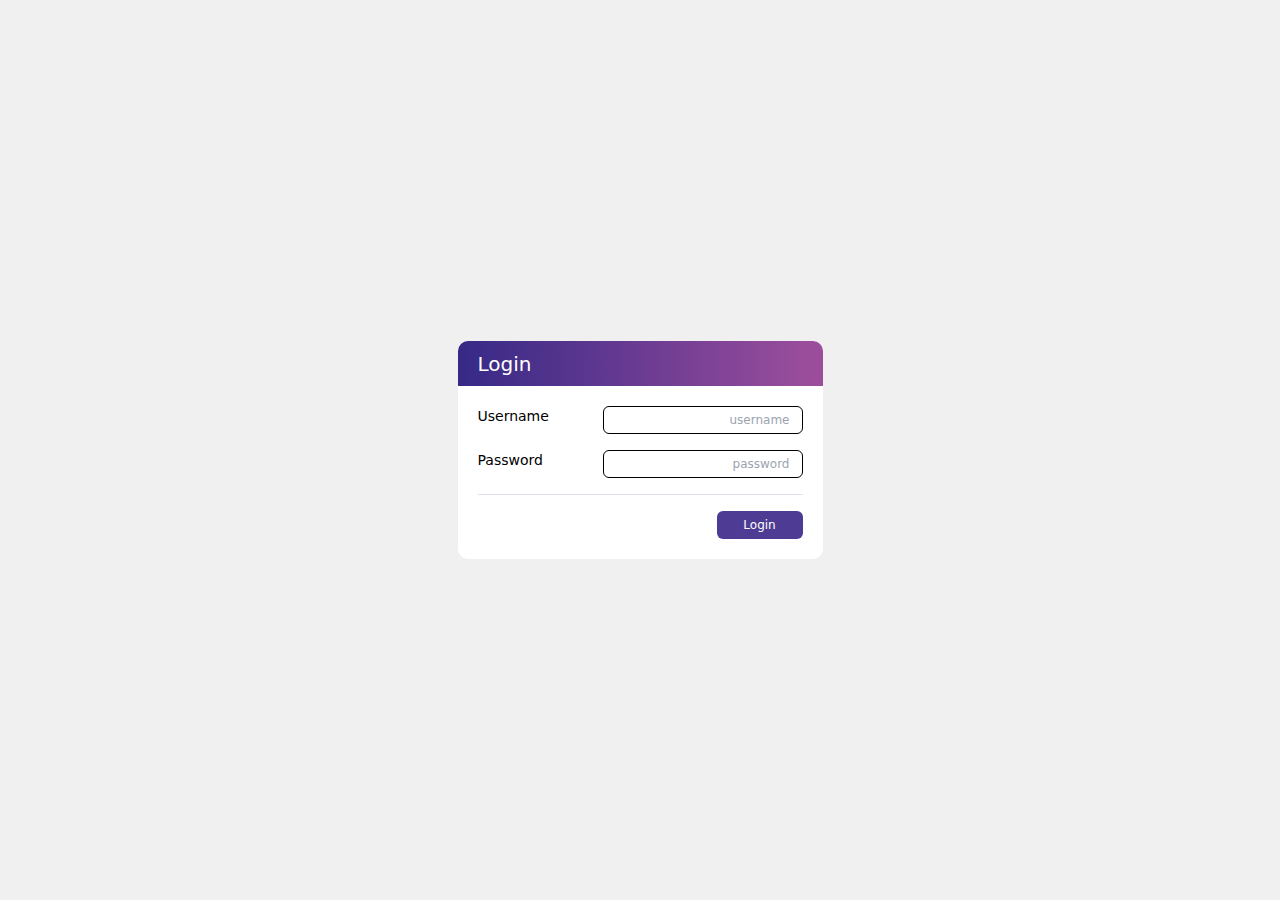
==== commit 665bb8aa: "update to 3.0.0" ====
--- a/src/templates/index.html
+++ b/src/templates/index.html
@@ -2,12 +2,12 @@
 <html lang="zh">
   <head>
     <meta charset="UTF-8" />
-    <link rel="icon" href="./favicon.ico" />
+    <link rel="icon" href="./favicon.svg" />
     <meta name="viewport" content="width=device-width, initial-scale=1.0" />
     <meta name="robots" content="noindex, nofollow" />
     <title>Auto_Bangumi</title>
-    <script type="module" crossorigin src="./assets/index.97c47918.js"></script>
-    <link rel="stylesheet" href="./assets/style.0bf5ec83.css">
+    <script type="module" crossorigin src="./assets/index-ce25b577.js"></script>
+    <link rel="stylesheet" href="./assets/style-12fd46bf.css">
   </head>
   <body>
     <div id="app"></div>
--- a/src/templates/assets/style-12fd46bf.css
+++ b/src/templates/assets/style-12fd46bf.css
@@ -0,0 +1 @@
+@charset "UTF-8";.box{background:#929292}.box.checked{background:#e7e7e7}.box:hover .slider:not(.checked){background:#dbd8ec}.box:hover .slider.checked{background:#62589e}.slider:not(.checked){background:#ececef}.slider.checked{background:#1c1259}.type-primary[data-v-b927551b]{background:#4e3c94;transition:background .3s}.type-primary[data-v-b927551b]:hover{background:#281e52}.type-primary[data-v-b927551b]:active{transition:none;background:#8e8a9c}.type-warn[data-v-b927551b]{background:#943c61;transition:background .3s}.type-warn[data-v-b927551b]:hover{background:#521e2a}.type-warn[data-v-b927551b]:active{transition:none;background:#9c8a93}.fade-enter-active,.fade-leave-active{transition:opacity .2s ease}.fade-enter-from,.fade-leave-to{position:absolute;opacity:0}:root{--scrollbar-size: 6px;--scrollbar-color: transparent;--scrollbar-thumb-color: rgba(55, 42, 135, .5);--scrollbar-thumb-hover-color: #372a87}::-webkit-scrollbar{width:var(--scrollbar-size);height:var(--scrollbar-size)}::-webkit-scrollbar-track{background:var(--scrollbar-color)}::-webkit-scrollbar-track-piece{opacity:0}::-webkit-scrollbar-thumb{border-radius:calc(var(--scrollbar-size) / 2);background:var(--scrollbar-thumb-color)}::-webkit-scrollbar-thumb:hover{background:var(--scrollbar-thumb-hover-color)}::-webkit-scrollbar-button{display:none}::-webkit-scrollbar-corner{background-color:transparent}input::-webkit-outer-spin-button,input::-webkit-inner-spin-button{-webkit-appearance:none;margin:0}*,:before,:after{box-sizing:border-box;border-width:0;border-style:solid;border-color:#e5e7eb}html{line-height:1.5;-webkit-text-size-adjust:100%;-moz-tab-size:4;tab-size:4;font-family:ui-sans-serif,system-ui,-apple-system,BlinkMacSystemFont,Segoe UI,Roboto,Helvetica Neue,Arial,Noto Sans,sans-serif,"Apple Color Emoji","Segoe UI Emoji",Segoe UI Symbol,"Noto Color Emoji"}body{margin:0;line-height:inherit}hr{height:0;color:inherit;border-top-width:1px}abbr:where([title]){text-decoration:underline dotted}h1,h2,h3,h4,h5,h6{font-size:inherit;font-weight:inherit}a{color:inherit;text-decoration:inherit}b,strong{font-weight:bolder}code,kbd,samp,pre{font-family:ui-monospace,SFMono-Regular,Menlo,Monaco,Consolas,Liberation Mono,Courier New,monospace;font-size:1em}small{font-size:80%}sub,sup{font-size:75%;line-height:0;position:relative;vertical-align:baseline}sub{bottom:-.25em}sup{top:-.5em}table{text-indent:0;border-color:inherit;border-collapse:collapse}button,input,optgroup,select,textarea{font-family:inherit;font-size:100%;font-weight:inherit;line-height:inherit;color:inherit;margin:0;padding:0}button,select{text-transform:none}button,[type=button],[type=reset],[type=submit]{-webkit-appearance:button;background-image:none}:-moz-focusring{outline:auto}:-moz-ui-invalid{box-shadow:none}progress{vertical-align:baseline}::-webkit-inner-spin-button,::-webkit-outer-spin-button{height:auto}[type=search]{-webkit-appearance:textfield;outline-offset:-2px}::-webkit-search-decoration{-webkit-appearance:none}::-webkit-file-upload-button{-webkit-appearance:button;font:inherit}summary{display:list-item}blockquote,dl,dd,h1,h2,h3,h4,h5,h6,hr,figure,p,pre{margin:0}fieldset{margin:0;padding:0}legend{padding:0}ol,ul,menu{list-style:none;margin:0;padding:0}textarea{resize:vertical}input::placeholder,textarea::placeholder{opacity:1;color:#9ca3af}button,[role=button]{cursor:pointer}:disabled{cursor:default}img,svg,video,canvas,audio,iframe,embed,object{display:block;vertical-align:middle}img,video{max-width:100%;height:auto}[hidden]{display:none}*,:before,:after{--un-rotate:0;--un-rotate-x:0;--un-rotate-y:0;--un-rotate-z:0;--un-scale-x:1;--un-scale-y:1;--un-scale-z:1;--un-skew-x:0;--un-skew-y:0;--un-translate-x:0;--un-translate-y:0;--un-translate-z:0;--un-pan-x: ;--un-pan-y: ;--un-pinch-zoom: ;--un-scroll-snap-strictness:proximity;--un-ordinal: ;--un-slashed-zero: ;--un-numeric-figure: ;--un-numeric-spacing: ;--un-numeric-fraction: ;--un-border-spacing-x:0;--un-border-spacing-y:0;--un-ring-offset-shadow:0 0 rgba(0,0,0,0);--un-ring-shadow:0 0 rgba(0,0,0,0);--un-shadow-inset: ;--un-shadow:0 0 rgba(0,0,0,0);--un-ring-inset: ;--un-ring-offset-width:0px;--un-ring-offset-color:#fff;--un-ring-width:0px;--un-ring-color:rgba(147,197,253,.5);--un-blur: ;--un-brightness: ;--un-contrast: ;--un-drop-shadow: ;--un-grayscale: ;--un-hue-rotate: ;--un-invert: ;--un-saturate: ;--un-sepia: ;--un-backdrop-blur: ;--un-backdrop-brightness: ;--un-backdrop-contrast: ;--un-backdrop-grayscale: ;--un-backdrop-hue-rotate: ;--un-backdrop-invert: ;--un-backdrop-opacity: ;--un-backdrop-saturate: ;--un-backdrop-sepia: }::backdrop{--un-rotate:0;--un-rotate-x:0;--un-rotate-y:0;--un-rotate-z:0;--un-scale-x:1;--un-scale-y:1;--un-scale-z:1;--un-skew-x:0;--un-skew-y:0;--un-translate-x:0;--un-translate-y:0;--un-translate-z:0;--un-pan-x: ;--un-pan-y: ;--un-pinch-zoom: ;--un-scroll-snap-strictness:proximity;--un-ordinal: ;--un-slashed-zero: ;--un-numeric-figure: ;--un-numeric-spacing: ;--un-numeric-fraction: ;--un-border-spacing-x:0;--un-border-spacing-y:0;--un-ring-offset-shadow:0 0 rgba(0,0,0,0);--un-ring-shadow:0 0 rgba(0,0,0,0);--un-shadow-inset: ;--un-shadow:0 0 rgba(0,0,0,0);--un-ring-inset: ;--un-ring-offset-width:0px;--un-ring-offset-color:#fff;--un-ring-width:0px;--un-ring-color:rgba(147,197,253,.5);--un-blur: ;--un-brightness: ;--un-contrast: ;--un-drop-shadow: ;--un-grayscale: ;--un-hue-rotate: ;--un-invert: ;--un-saturate: ;--un-sepia: ;--un-backdrop-blur: ;--un-backdrop-brightness: ;--un-backdrop-contrast: ;--un-backdrop-grayscale: ;--un-backdrop-hue-rotate: ;--un-backdrop-invert: ;--un-backdrop-opacity: ;--un-backdrop-saturate: ;--un-backdrop-sepia: }.abs,[abs=""]{position:absolute}.rel,[rel=""]{position:relative}.ab-input,[ab-input=""]{min-width:0;width:200px;height:28px;border-width:1px;--un-border-opacity:1;border-color:rgba(0,0,0,var(--un-border-opacity));border-radius:6px;padding-left:12px;padding-right:12px;text-align:right;font-size:12px;--un-shadow-inset:inset;outline:2px solid transparent;outline-offset:2px}.input-reset,[input-reset=""]{min-width:0;flex:1 1 0%;background-color:transparent;outline:2px solid transparent;outline-offset:2px}.layout-container,[layout-container=""]{width:100vw;height:100vh;min-width:1024px;min-height:768px;display:flex;flex-direction:column;--un-bg-opacity:1;background-color:rgba(240,240,240,var(--un-bg-opacity));padding:16px}.layout-content,[layout-content=""]{height:100%;display:flex;flex:1 1 0%;flex-direction:column;overflow:hidden}.layout-main,[layout-main=""]{height:calc(100vh - 104px);display:flex;overflow:hidden}.line,[line=""]{width:100%;height:1px;--un-bg-opacity:1;background-color:rgba(223,225,239,var(--un-bg-opacity))}.wh-10px,[wh-10px=""]{width:10px;height:10px}.wh-22px,[wh-22px=""]{width:22px;height:22px}.wh-24px,[wh-24px=""]{width:24px;height:24px}.wh-44px,[wh-44px=""]{width:44px;height:44px}.wh-full,[wh-full=""]{width:100%;height:100%}.f-cer,[f-cer=""]{display:flex;align-items:center;justify-content:center}.fx-cer,[fx-cer=""]{display:flex;align-items:center}.btn-click:hover,[btn-click=""]:hover{--un-scale-x:1.1;--un-scale-y:1.1;transform:translate(var(--un-translate-x)) translateY(var(--un-translate-y)) translateZ(var(--un-translate-z)) rotate(var(--un-rotate)) rotateX(var(--un-rotate-x)) rotateY(var(--un-rotate-y)) rotate(var(--un-rotate-z)) skew(var(--un-skew-x)) skewY(var(--un-skew-y)) scaleX(var(--un-scale-x)) scaleY(var(--un-scale-y)) scaleZ(var(--un-scale-z))}.btn-click:active,[btn-click=""]:active{--un-scale-x:1;--un-scale-y:1;transform:translate(var(--un-translate-x)) translateY(var(--un-translate-y)) translateZ(var(--un-translate-z)) rotate(var(--un-rotate)) rotateX(var(--un-rotate-x)) rotateY(var(--un-rotate-y)) rotate(var(--un-rotate-z)) skew(var(--un-skew-x)) skewY(var(--un-skew-y)) scaleX(var(--un-scale-x)) scaleY(var(--un-scale-y)) scaleZ(var(--un-scale-z))}.is-btn,[is-btn=""]{cursor:pointer;-webkit-user-select:none;user-select:none}.is-disabled{cursor:not-allowed;-webkit-user-select:none;user-select:none}.layout-container>:not([hidden])~:not([hidden]),[layout-container=""]>:not([hidden])~:not([hidden]){--un-space-y-reverse:0;margin-top:calc(12px * calc(1 - var(--un-space-y-reverse)));margin-bottom:calc(12px * var(--un-space-y-reverse))}.layout-main>:not([hidden])~:not([hidden]),[layout-main=""]>:not([hidden])~:not([hidden]){--un-space-x-reverse:0;margin-left:calc(20px * calc(1 - var(--un-space-x-reverse)));margin-right:calc(20px * var(--un-space-x-reverse))}.ab-input:hover,[ab-input=""]:hover{--un-border-opacity:1;border-color:rgba(122,70,174,var(--un-border-opacity))}.text-h1,[text-h1=""]{font-size:24px}.text-h2,[text-h2=""]{font-size:20px}.text-h3,[text-h3=""]{font-size:16px}.text-main,[text-main=""]{font-size:12px}.fixed{position:fixed}.relative{position:relative}.inset-0,[inset-0=""]{inset:0}.top-2px,[top-2px=""]{top:2px}.top-50px,[top-50px=""]{top:50px}[left~="24px"]{left:24px}.z-1,[z-1=""]{z-index:1}.z-10{z-index:10}.z-99,[z-99=""]{z-index:99}.grid,[grid~="~"]{display:grid}[grid~=cols-2]{grid-template-columns:repeat(2,minmax(0,1fr))}.mx-auto,[mx-auto=""]{margin-left:auto;margin-right:auto}.my-12px,[my-12px=""]{margin-top:12px;margin-bottom:12px}.my-8px,[my-8px=""]{margin-top:8px;margin-bottom:8px}.mb-auto,[mb-auto=""]{margin-bottom:auto}.ml-auto,[ml-auto=""]{margin-left:auto}.mt-12px,[mt-12px=""]{margin-top:12px}.mt-20px,[mt-20px=""]{margin-top:20px}.mt-8px,[mt-8px=""]{margin-top:8px}.mt-auto,[mt-auto=""]{margin-top:auto}.inline{display:inline}.hidden,[hidden=""]{display:none}.focus-within\:w-396px:focus-within,[focus-within\:w-396px=""]:focus-within{width:396px}.h-210px,[h-210px=""]{height:210px}.h-24px,[h-24px=""]{height:24px}.h-28px,[h-28px=""]{height:28px}.h-32px,[h-32px=""]{height:32px}.h-36px,[h-36px=""]{height:36px}.h-3px,[h-3px=""]{height:3px}.h-45px,[h-45px=""]{height:45px}.h-46px,[h-46px=""]{height:46px}.h-48px,[h-48px=""]{height:48px}.h-55px{height:55px}.h-60px,[h-60px=""]{height:60px}.h-full,[h-full=""]{height:100%}.h-max,[h-max=""]{height:max-content}.max-h-60vh,[max-h-60vh=""]{max-height:60vh}.max-w-200px,[max-w-200px=""]{max-width:200px}.min-h-full{min-height:100%}.w-115px{width:115px}.w-120px,[w-120px=""]{width:120px}.w-140px{width:140px}.w-150px,[w-150px=""]{width:150px}.w-160px,[w-160px=""]{width:160px}.w-170px{width:170px}.w-240px{width:240px}.w-276px,[w-276px=""]{width:276px}.w-300px,[w-300px=""]{width:300px}.w-360px{width:360px}.w-365px,[w-365px=""]{width:365px}.w-380px{width:380px}.w-48px,[w-48px=""]{width:48px}.w-500px,[w-500px=""]{width:500px}.w-660px,[w-660px=""]{width:660px}.w-72px{width:72px}.w-86px{width:86px}.w-full,[w-full=""]{width:100%}.flex,[flex~="~"]{display:flex}[flex~=inline]{display:inline-flex}.flex-1,[flex-1=""]{flex:1 1 0%}.flex-grow,.grow,[flex-grow=""],[grow=""]{flex-grow:1}[flex~=col]{flex-direction:column}[flex~=wrap]{flex-wrap:wrap}.translate-x-20px{--un-translate-x:20px;transform:translate(var(--un-translate-x)) translateY(var(--un-translate-y)) translateZ(var(--un-translate-z)) rotate(var(--un-rotate)) rotateX(var(--un-rotate-x)) rotateY(var(--un-rotate-y)) rotate(var(--un-rotate-z)) skew(var(--un-skew-x)) skewY(var(--un-skew-y)) scaleX(var(--un-scale-x)) scaleY(var(--un-scale-y)) scaleZ(var(--un-scale-z))}.rotate-y-180{--un-rotate:0;--un-rotate-y:180deg;transform:translate(var(--un-translate-x)) translateY(var(--un-translate-y)) translateZ(var(--un-translate-z)) rotate(var(--un-rotate)) rotateX(var(--un-rotate-x)) rotateY(var(--un-rotate-y)) rotate(var(--un-rotate-z)) skew(var(--un-skew-x)) skewY(var(--un-skew-y)) scaleX(var(--un-scale-x)) scaleY(var(--un-scale-y)) scaleZ(var(--un-scale-z))}.scale-100{--un-scale-x:1;--un-scale-y:1;transform:translate(var(--un-translate-x)) translateY(var(--un-translate-y)) translateZ(var(--un-translate-z)) rotate(var(--un-rotate)) rotateX(var(--un-rotate-x)) rotateY(var(--un-rotate-y)) rotate(var(--un-rotate-z)) skew(var(--un-skew-x)) skewY(var(--un-skew-y)) scaleX(var(--un-scale-x)) scaleY(var(--un-scale-y)) scaleZ(var(--un-scale-z))}.scale-95{--un-scale-x:.95;--un-scale-y:.95;transform:translate(var(--un-translate-x)) translateY(var(--un-translate-y)) translateZ(var(--un-translate-z)) rotate(var(--un-rotate)) rotateX(var(--un-rotate-x)) rotateY(var(--un-rotate-y)) rotate(var(--un-rotate-z)) skew(var(--un-skew-x)) skewY(var(--un-skew-y)) scaleX(var(--un-scale-x)) scaleY(var(--un-scale-y)) scaleZ(var(--un-scale-z))}.select-none,[select-none=""]{-webkit-user-select:none;user-select:none}.items-start,[flex~=items-start]{align-items:flex-start}.items-end,[flex~=items-end]{align-items:flex-end}.items-center,[flex~=items-center]{align-items:center}.justify-end,[flex~=justify-end],[justify-end=""]{justify-content:flex-end}.justify-center,[justify-center=""]{justify-content:center}.justify-between,[justify-between=""]{justify-content:space-between}.gap-12px,[gap-12px=""]{grid-gap:12px;gap:12px}.gap-20px,[gap-20px=""]{grid-gap:20px;gap:20px}.gap-8px,[gap-8px=""]{grid-gap:8px;gap:8px}.gap-x-50px,[gap-x-50px=""]{grid-column-gap:50px;column-gap:50px}.gap-y-12px,[gap-y-12px=""]{grid-row-gap:12px;row-gap:12px}.space-x-10px>:not([hidden])~:not([hidden]),[space-x-10px=""]>:not([hidden])~:not([hidden]){--un-space-x-reverse:0;margin-left:calc(10px * calc(1 - var(--un-space-x-reverse)));margin-right:calc(10px * var(--un-space-x-reverse))}.space-x-12px>:not([hidden])~:not([hidden]),[space-x-12px=""]>:not([hidden])~:not([hidden]){--un-space-x-reverse:0;margin-left:calc(12px * calc(1 - var(--un-space-x-reverse)));margin-right:calc(12px * var(--un-space-x-reverse))}.space-x-16px>:not([hidden])~:not([hidden]),[space-x-16px=""]>:not([hidden])~:not([hidden]){--un-space-x-reverse:0;margin-left:calc(16px * calc(1 - var(--un-space-x-reverse)));margin-right:calc(16px * var(--un-space-x-reverse))}.space-x-24px>:not([hidden])~:not([hidden]),[space-x-24px=""]>:not([hidden])~:not([hidden]){--un-space-x-reverse:0;margin-left:calc(24px * calc(1 - var(--un-space-x-reverse)));margin-right:calc(24px * var(--un-space-x-reverse))}.space-x-42px>:not([hidden])~:not([hidden]),[space-x-42px=""]>:not([hidden])~:not([hidden]){--un-space-x-reverse:0;margin-left:calc(42px * calc(1 - var(--un-space-x-reverse)));margin-right:calc(42px * var(--un-space-x-reverse))}.space-y-12px>:not([hidden])~:not([hidden]),[space-y-12px=""]>:not([hidden])~:not([hidden]){--un-space-y-reverse:0;margin-top:calc(12px * calc(1 - var(--un-space-y-reverse)));margin-bottom:calc(12px * var(--un-space-y-reverse))}.space-y-16px>:not([hidden])~:not([hidden]),[space-y-16px=""]>:not([hidden])~:not([hidden]){--un-space-y-reverse:0;margin-top:calc(16px * calc(1 - var(--un-space-y-reverse)));margin-bottom:calc(16px * var(--un-space-y-reverse))}.space-y-20px>:not([hidden])~:not([hidden]),[space-y-20px=""]>:not([hidden])~:not([hidden]){--un-space-y-reverse:0;margin-top:calc(20px * calc(1 - var(--un-space-y-reverse)));margin-bottom:calc(20px * var(--un-space-y-reverse))}.space-y-8px>:not([hidden])~:not([hidden]),[space-y-8px=""]>:not([hidden])~:not([hidden]){--un-space-y-reverse:0;margin-top:calc(8px * calc(1 - var(--un-space-y-reverse)));margin-bottom:calc(8px * var(--un-space-y-reverse))}.overflow-auto,[overflow-auto=""]{overflow:auto}.overflow-hidden,[overflow-hidden=""]{overflow:hidden}.overflow-y-auto{overflow-y:auto}.truncate,[truncate=""]{overflow:hidden;text-overflow:ellipsis;white-space:nowrap}.border,[border~="1"],[border~="1px"]{border-width:1px}[border~="2px"]{border-width:2px}[border~=black]{--un-border-opacity:1;border-color:rgba(0,0,0,var(--un-border-opacity))}[border~=white]{--un-border-opacity:1;border-color:rgba(255,255,255,var(--un-border-opacity))}.rounded,.rounded-4px,[rounded-4px=""]{border-radius:4px}.rounded-10px,[rounded-10px=""]{border-radius:10px}.rounded-12px,[rounded-12px=""]{border-radius:12px}.rounded-6px,[rounded-6px=""]{border-radius:6px}.rounded-8px,[rounded-8px=""]{border-radius:8px}.rounded-full,[rounded-full=""]{border-radius:9999px}[rounded~="1/2"]{border-radius:50%}.rounded-t-10px,[rounded-t-10px=""]{border-top-left-radius:10px;border-top-right-radius:10px}[border~=solid]{border-style:solid}.bg-\[\#F1F5FA\],[hover\:bg~="#F1F5FA"]:hover{--un-bg-opacity:1;background-color:rgba(241,245,250,var(--un-bg-opacity))}.bg-black{--un-bg-opacity:1;background-color:rgba(0,0,0,var(--un-bg-opacity))}.bg-running{--un-bg-opacity:1;background-color:rgba(163,212,145,var(--un-bg-opacity))}.bg-stopped{--un-bg-opacity:1;background-color:rgba(223,127,145,var(--un-bg-opacity))}.bg-transparent,[bg-transparent=""]{background-color:transparent}.bg-white,.hover\:bg-white:hover,[bg-white=""],[hover\:bg-white=""]:hover{--un-bg-opacity:1;background-color:rgba(255,255,255,var(--un-bg-opacity))}.hover\:bg-primary:hover,[hover\:bg-primary=""]:hover{--un-bg-opacity:1;background-color:rgba(73,52,117,var(--un-bg-opacity))}[bg~="#7752B4"]{--un-bg-opacity:1;background-color:rgba(119,82,180,var(--un-bg-opacity))}[bg~="#E7E7E7"]{--un-bg-opacity:1;background-color:rgba(231,231,231,var(--un-bg-opacity))}.bg-opacity-25{--un-bg-opacity:.25}.hover\:bg-opacity-30:hover,[hover\:bg-opacity-30=""]:hover{--un-bg-opacity:.3}.active\:bg-opacity-60:active,[active\:bg-opacity-60=""]:active{--un-bg-opacity:.6}.p-10px,[p-10px=""]{padding:10px}.p-20px,[p-20px=""]{padding:20px}.p-3px,[p-3px=""]{padding:3px}.p-4{padding:16px}.px-12px,[px-12px=""]{padding-left:12px;padding-right:12px}.px-20px,[px-20px=""]{padding-left:20px;padding-right:20px}.px-24px,[px-24px=""]{padding-left:24px;padding-right:24px}.px-4px,[px-4px=""]{padding-left:4px;padding-right:4px}.px-8px{padding-left:8px;padding-right:8px}.py-20px,[py-20px=""]{padding-top:20px;padding-bottom:20px}.py-4px,[py-4px=""]{padding-top:4px;padding-bottom:4px}.py-8px,[py-8px=""]{padding-top:8px;padding-bottom:8px}.pb-12px,[pb-12px=""]{padding-bottom:12px}.text-center{text-align:center}.text-16px,[text-16px=""]{font-size:16px}.group:hover .group-hover\:text-white,.hover\:text-white:hover,.text-white,[hover\:text-white=""]:hover,[text-white=""]{--un-text-opacity:1;color:rgba(255,255,255,var(--un-text-opacity))}.text-\[\#2A1C52\],[hover\:text~="#2A1C52"]:hover,[text~="#2A1C52"]{--un-text-opacity:1;color:rgba(42,28,82,var(--un-text-opacity))}.text-black{--un-text-opacity:1;color:rgba(0,0,0,var(--un-text-opacity))}.text-primary,[text-primary=""]{--un-text-opacity:1;color:rgba(73,52,117,var(--un-text-opacity))}.hover\:underline:hover,[hover\:underline=""]:hover{text-decoration-line:underline}.hover\:opacity-100:hover,.opacity-100,[hover\:opacity-100=""]:hover{opacity:1}.opacity-0,[opacity-0=""]{opacity:0}.shadow,[shadow=""],[shadow~="~"]{--un-shadow:var(--un-shadow-inset) 0 1px 3px 0 var(--un-shadow-color, rgba(0,0,0,.1)),var(--un-shadow-inset) 0 1px 2px -1px var(--un-shadow-color, rgba(0,0,0,.1));box-shadow:var(--un-ring-offset-shadow),var(--un-ring-shadow),var(--un-shadow)}[shadow~=inset]{--un-shadow-inset:inset}.outline{outline-style:solid}.outline-none,[outline-none=""]{outline:2px solid transparent;outline-offset:2px}.hover\:backdrop-blur-2px:hover,[hover\:backdrop-blur-2px=""]:hover{--un-backdrop-blur:blur(2px);-webkit-backdrop-filter:var(--un-backdrop-blur) var(--un-backdrop-brightness) var(--un-backdrop-contrast) var(--un-backdrop-grayscale) var(--un-backdrop-hue-rotate) var(--un-backdrop-invert) var(--un-backdrop-opacity) var(--un-backdrop-saturate) var(--un-backdrop-sepia);backdrop-filter:var(--un-backdrop-blur) var(--un-backdrop-brightness) var(--un-backdrop-contrast) var(--un-backdrop-grayscale) var(--un-backdrop-hue-rotate) var(--un-backdrop-invert) var(--un-backdrop-opacity) var(--un-backdrop-saturate) var(--un-backdrop-sepia)}.grayscale{--un-grayscale:grayscale(1);filter:var(--un-blur) var(--un-brightness) var(--un-contrast) var(--un-drop-shadow) var(--un-grayscale) var(--un-hue-rotate) var(--un-invert) var(--un-saturate) var(--un-sepia)}.filter{filter:var(--un-blur) var(--un-brightness) var(--un-contrast) var(--un-drop-shadow) var(--un-grayscale) var(--un-hue-rotate) var(--un-invert) var(--un-saturate) var(--un-sepia)}.transition-all,[transition-all=""]{transition-property:all;transition-timing-function:cubic-bezier(.4,0,.2,1);transition-duration:.15s}.transition-colors,[transition-colors=""]{transition-property:color,background-color,border-color,outline-color,text-decoration-color,fill,stroke;transition-timing-function:cubic-bezier(.4,0,.2,1);transition-duration:.15s}.transition-opacity,[transition-opacity=""]{transition-property:opacity;transition-timing-function:cubic-bezier(.4,0,.2,1);transition-duration:.15s}.transition-width,[transition-width=""]{transition-property:width;transition-timing-function:cubic-bezier(.4,0,.2,1);transition-duration:.15s}.duration-200{transition-duration:.2s}.duration-300,[duration-300=""]{transition-duration:.3s}.active\:duration-0:active,[active\:duration-0=""]:active{transition-duration:0s}.ease-in{transition-timing-function:cubic-bezier(.4,0,1,1)}.ease-out{transition-timing-function:cubic-bezier(0,0,.2,1)}.bg-theme-row,[bg-theme-row=""]{background:linear-gradient(90.5deg,#372A87 1.53%,#9B4D9C 96.48%)}.bg-theme-col,[bg-theme-col=""]{background:linear-gradient(180deg,#3C239F 0%,#793572 100%)}.poster-shandow,[poster-shandow=""]{filter:drop-shadow(2px 2px 2px rgba(0,0,0,.1))}.group:active .group-active\:poster-pen-active{background:#B4ABC6;box-shadow:2px 2px 4px #00000040}
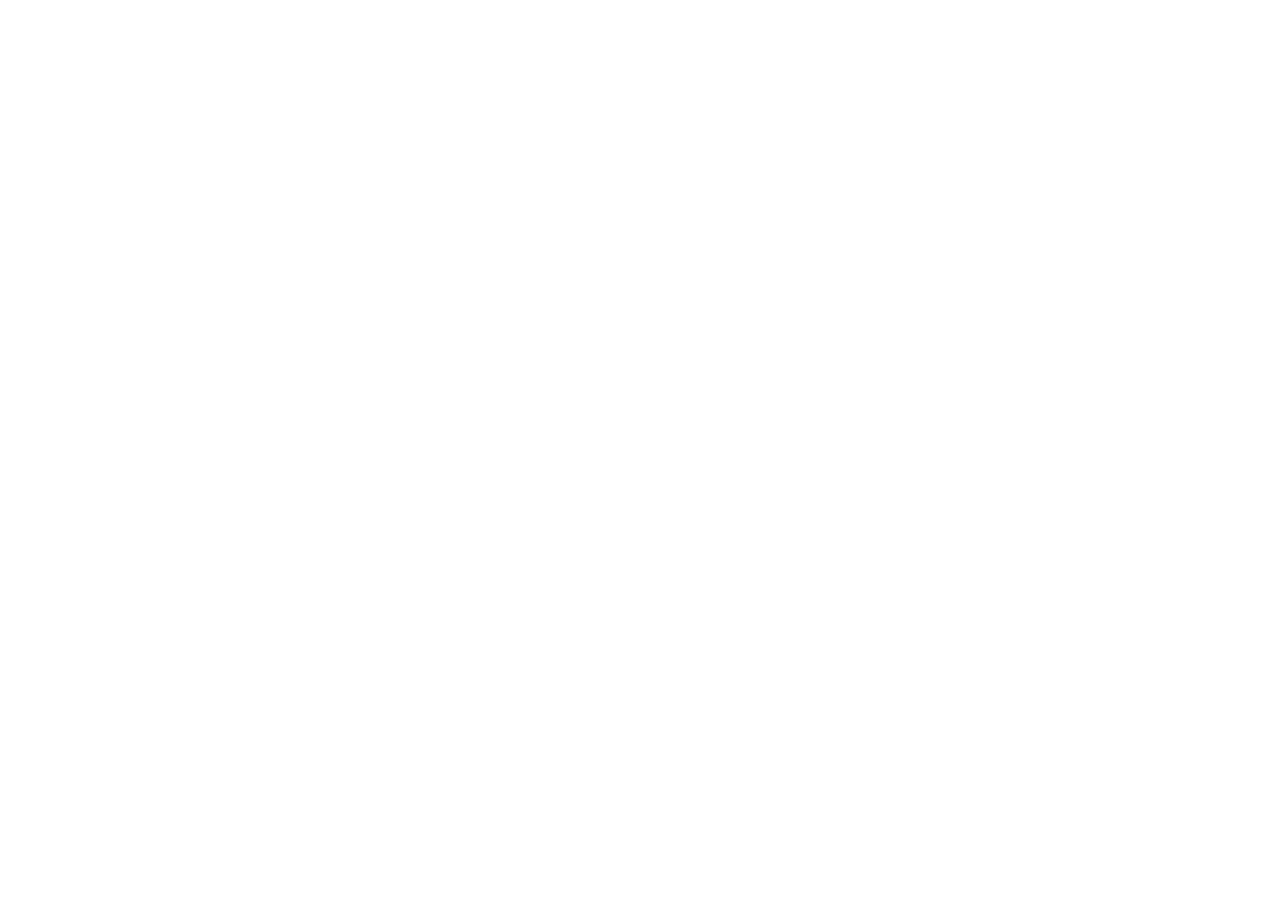
==== commit e42e427a: "temp" ====
--- a/src/templates/index.html
+++ b/src/templates/index.html
@@ -2,12 +2,12 @@
 <html lang="zh">
   <head>
     <meta charset="UTF-8" />
-    <link rel="icon" href="./favicon.svg" />
+    <link rel="icon" href="/favicon.svg" />
     <meta name="viewport" content="width=device-width, initial-scale=1.0" />
     <meta name="robots" content="noindex, nofollow" />
     <title>Auto_Bangumi</title>
-    <script type="module" crossorigin src="./assets/index-ce25b577.js"></script>
-    <link rel="stylesheet" href="./assets/style-12fd46bf.css">
+    <script type="module" crossorigin src="/assets/index-eb234cef.js"></script>
+    <link rel="stylesheet" href="/assets/style-cf4835b0.css">
   </head>
   <body>
     <div id="app"></div>
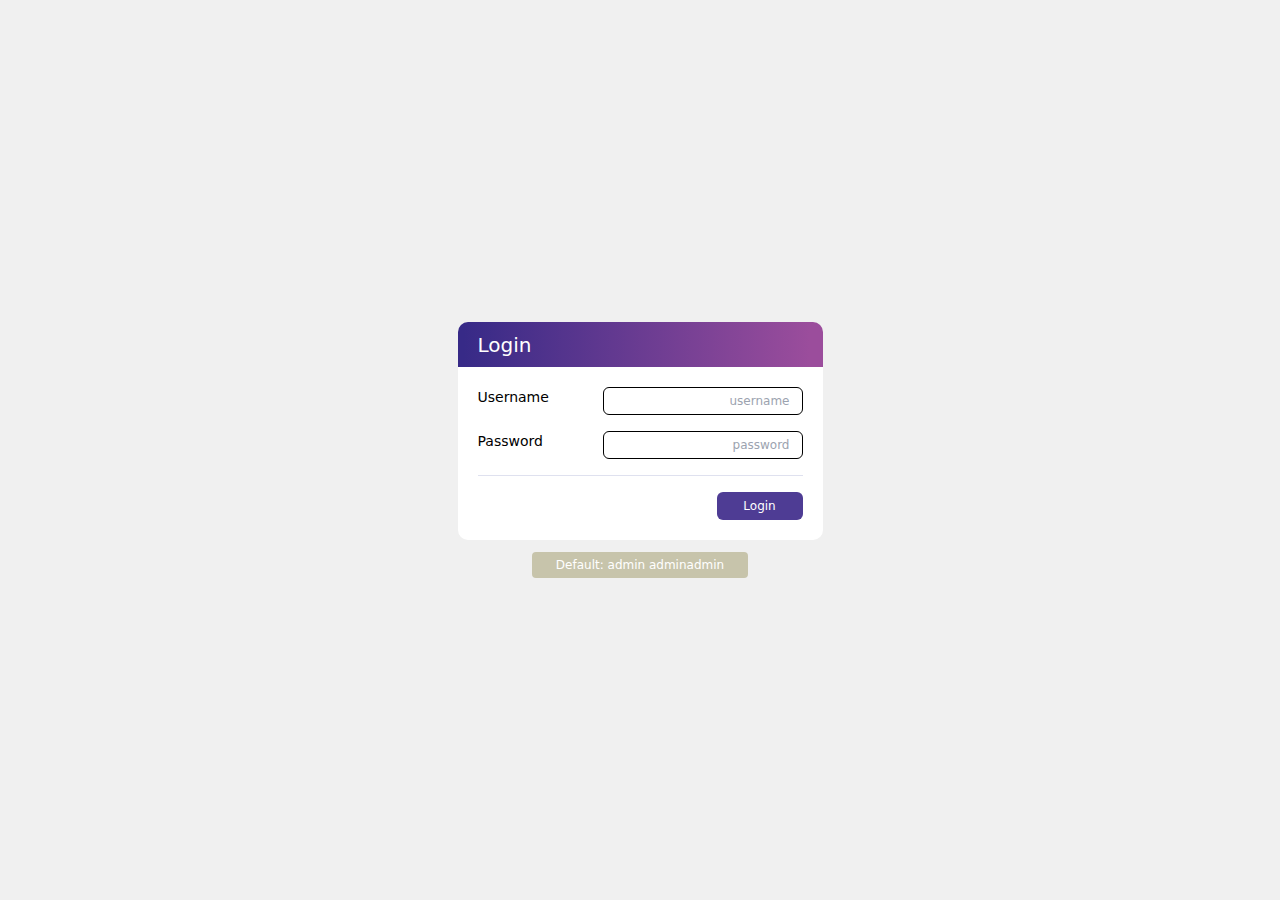
==== commit e3afaf4b: "update" ====
--- a/src/templates/index.html
+++ b/src/templates/index.html
@@ -2,12 +2,12 @@
 <html lang="zh">
   <head>
     <meta charset="UTF-8" />
-    <link rel="icon" href="/favicon.svg" />
+    <link rel="icon" href="./favicon.svg" />
     <meta name="viewport" content="width=device-width, initial-scale=1.0" />
     <meta name="robots" content="noindex, nofollow" />
     <title>Auto_Bangumi</title>
-    <script type="module" crossorigin src="/assets/index-eb234cef.js"></script>
-    <link rel="stylesheet" href="/assets/style-cf4835b0.css">
+    <script type="module" crossorigin src="./assets/index-24be8593.js"></script>
+    <link rel="stylesheet" href="./assets/style-5151f112.css">
   </head>
   <body>
     <div id="app"></div>
--- a/src/templates/assets/style-5151f112.css
+++ b/src/templates/assets/style-5151f112.css
@@ -0,0 +1 @@
+@charset "UTF-8";.box{background:#929292}.box.checked{background:#e7e7e7}.box:hover .slider:not(.checked){background:#dbd8ec}.box:hover .slider.checked{background:#62589e}.slider:not(.checked){background:#ececef}.slider.checked{background:#1c1259}.type-primary[data-v-b927551b]{background:#4e3c94;transition:background .3s}.type-primary[data-v-b927551b]:hover{background:#281e52}.type-primary[data-v-b927551b]:active{transition:none;background:#8e8a9c}.type-warn[data-v-b927551b]{background:#943c61;transition:background .3s}.type-warn[data-v-b927551b]:hover{background:#521e2a}.type-warn[data-v-b927551b]:active{transition:none;background:#9c8a93}.fade-enter-active,.fade-leave-active{transition:opacity .2s ease}.fade-enter-from,.fade-leave-to{position:absolute;opacity:0}:root{--scrollbar-size: 6px;--scrollbar-color: transparent;--scrollbar-thumb-color: rgba(55, 42, 135, .5);--scrollbar-thumb-hover-color: #372a87}::-webkit-scrollbar{width:var(--scrollbar-size);height:var(--scrollbar-size)}::-webkit-scrollbar-track{background:var(--scrollbar-color)}::-webkit-scrollbar-track-piece{opacity:0}::-webkit-scrollbar-thumb{border-radius:calc(var(--scrollbar-size) / 2);background:var(--scrollbar-thumb-color)}::-webkit-scrollbar-thumb:hover{background:var(--scrollbar-thumb-hover-color)}::-webkit-scrollbar-button{display:none}::-webkit-scrollbar-corner{background-color:transparent}input::-webkit-outer-spin-button,input::-webkit-inner-spin-button{-webkit-appearance:none;margin:0}*,:before,:after{box-sizing:border-box;border-width:0;border-style:solid;border-color:#e5e7eb}html{line-height:1.5;-webkit-text-size-adjust:100%;-moz-tab-size:4;tab-size:4;font-family:ui-sans-serif,system-ui,-apple-system,BlinkMacSystemFont,Segoe UI,Roboto,Helvetica Neue,Arial,Noto Sans,sans-serif,"Apple Color Emoji","Segoe UI Emoji",Segoe UI Symbol,"Noto Color Emoji"}body{margin:0;line-height:inherit}hr{height:0;color:inherit;border-top-width:1px}abbr:where([title]){text-decoration:underline dotted}h1,h2,h3,h4,h5,h6{font-size:inherit;font-weight:inherit}a{color:inherit;text-decoration:inherit}b,strong{font-weight:bolder}code,kbd,samp,pre{font-family:ui-monospace,SFMono-Regular,Menlo,Monaco,Consolas,Liberation Mono,Courier New,monospace;font-size:1em}small{font-size:80%}sub,sup{font-size:75%;line-height:0;position:relative;vertical-align:baseline}sub{bottom:-.25em}sup{top:-.5em}table{text-indent:0;border-color:inherit;border-collapse:collapse}button,input,optgroup,select,textarea{font-family:inherit;font-size:100%;font-weight:inherit;line-height:inherit;color:inherit;margin:0;padding:0}button,select{text-transform:none}button,[type=button],[type=reset],[type=submit]{-webkit-appearance:button;background-image:none}:-moz-focusring{outline:auto}:-moz-ui-invalid{box-shadow:none}progress{vertical-align:baseline}::-webkit-inner-spin-button,::-webkit-outer-spin-button{height:auto}[type=search]{-webkit-appearance:textfield;outline-offset:-2px}::-webkit-search-decoration{-webkit-appearance:none}::-webkit-file-upload-button{-webkit-appearance:button;font:inherit}summary{display:list-item}blockquote,dl,dd,h1,h2,h3,h4,h5,h6,hr,figure,p,pre{margin:0}fieldset{margin:0;padding:0}legend{padding:0}ol,ul,menu{list-style:none;margin:0;padding:0}textarea{resize:vertical}input::placeholder,textarea::placeholder{opacity:1;color:#9ca3af}button,[role=button]{cursor:pointer}:disabled{cursor:default}img,svg,video,canvas,audio,iframe,embed,object{display:block;vertical-align:middle}img,video{max-width:100%;height:auto}[hidden]{display:none}*,:before,:after{--un-rotate:0;--un-rotate-x:0;--un-rotate-y:0;--un-rotate-z:0;--un-scale-x:1;--un-scale-y:1;--un-scale-z:1;--un-skew-x:0;--un-skew-y:0;--un-translate-x:0;--un-translate-y:0;--un-translate-z:0;--un-pan-x: ;--un-pan-y: ;--un-pinch-zoom: ;--un-scroll-snap-strictness:proximity;--un-ordinal: ;--un-slashed-zero: ;--un-numeric-figure: ;--un-numeric-spacing: ;--un-numeric-fraction: ;--un-border-spacing-x:0;--un-border-spacing-y:0;--un-ring-offset-shadow:0 0 rgba(0,0,0,0);--un-ring-shadow:0 0 rgba(0,0,0,0);--un-shadow-inset: ;--un-shadow:0 0 rgba(0,0,0,0);--un-ring-inset: ;--un-ring-offset-width:0px;--un-ring-offset-color:#fff;--un-ring-width:0px;--un-ring-color:rgba(147,197,253,.5);--un-blur: ;--un-brightness: ;--un-contrast: ;--un-drop-shadow: ;--un-grayscale: ;--un-hue-rotate: ;--un-invert: ;--un-saturate: ;--un-sepia: ;--un-backdrop-blur: ;--un-backdrop-brightness: ;--un-backdrop-contrast: ;--un-backdrop-grayscale: ;--un-backdrop-hue-rotate: ;--un-backdrop-invert: ;--un-backdrop-opacity: ;--un-backdrop-saturate: ;--un-backdrop-sepia: }::backdrop{--un-rotate:0;--un-rotate-x:0;--un-rotate-y:0;--un-rotate-z:0;--un-scale-x:1;--un-scale-y:1;--un-scale-z:1;--un-skew-x:0;--un-skew-y:0;--un-translate-x:0;--un-translate-y:0;--un-translate-z:0;--un-pan-x: ;--un-pan-y: ;--un-pinch-zoom: ;--un-scroll-snap-strictness:proximity;--un-ordinal: ;--un-slashed-zero: ;--un-numeric-figure: ;--un-numeric-spacing: ;--un-numeric-fraction: ;--un-border-spacing-x:0;--un-border-spacing-y:0;--un-ring-offset-shadow:0 0 rgba(0,0,0,0);--un-ring-shadow:0 0 rgba(0,0,0,0);--un-shadow-inset: ;--un-shadow:0 0 rgba(0,0,0,0);--un-ring-inset: ;--un-ring-offset-width:0px;--un-ring-offset-color:#fff;--un-ring-width:0px;--un-ring-color:rgba(147,197,253,.5);--un-blur: ;--un-brightness: ;--un-contrast: ;--un-drop-shadow: ;--un-grayscale: ;--un-hue-rotate: ;--un-invert: ;--un-saturate: ;--un-sepia: ;--un-backdrop-blur: ;--un-backdrop-brightness: ;--un-backdrop-contrast: ;--un-backdrop-grayscale: ;--un-backdrop-hue-rotate: ;--un-backdrop-invert: ;--un-backdrop-opacity: ;--un-backdrop-saturate: ;--un-backdrop-sepia: }.abs,[abs=""]{position:absolute}.rel,[rel=""]{position:relative}.ab-input,[ab-input=""]{min-width:0;width:200px;height:28px;border-width:1px;--un-border-opacity:1;border-color:rgba(0,0,0,var(--un-border-opacity));border-radius:6px;padding-left:12px;padding-right:12px;text-align:right;font-size:12px;--un-shadow-inset:inset;outline:2px solid transparent;outline-offset:2px}.input-reset,[input-reset=""]{min-width:0;flex:1 1 0%;background-color:transparent;outline:2px solid transparent;outline-offset:2px}.layout-container,[layout-container=""]{width:100vw;height:100vh;min-width:1024px;min-height:768px;display:flex;flex-direction:column;--un-bg-opacity:1;background-color:rgba(240,240,240,var(--un-bg-opacity));padding:16px}.layout-content,[layout-content=""]{height:100%;display:flex;flex:1 1 0%;flex-direction:column;overflow:hidden}.layout-main,[layout-main=""]{height:calc(100vh - 104px);display:flex;overflow:hidden}.line,[line=""]{width:100%;height:1px;--un-bg-opacity:1;background-color:rgba(223,225,239,var(--un-bg-opacity))}.wh-10px,[wh-10px=""]{width:10px;height:10px}.wh-22px,[wh-22px=""]{width:22px;height:22px}.wh-24px,[wh-24px=""]{width:24px;height:24px}.wh-44px,[wh-44px=""]{width:44px;height:44px}.wh-full,[wh-full=""]{width:100%;height:100%}.f-cer,[f-cer=""]{display:flex;align-items:center;justify-content:center}.fx-cer,[fx-cer=""]{display:flex;align-items:center}.btn-click:hover,[btn-click=""]:hover{--un-scale-x:1.1;--un-scale-y:1.1;transform:translate(var(--un-translate-x)) translateY(var(--un-translate-y)) translateZ(var(--un-translate-z)) rotate(var(--un-rotate)) rotateX(var(--un-rotate-x)) rotateY(var(--un-rotate-y)) rotate(var(--un-rotate-z)) skew(var(--un-skew-x)) skewY(var(--un-skew-y)) scaleX(var(--un-scale-x)) scaleY(var(--un-scale-y)) scaleZ(var(--un-scale-z))}.btn-click:active,[btn-click=""]:active{--un-scale-x:1;--un-scale-y:1;transform:translate(var(--un-translate-x)) translateY(var(--un-translate-y)) translateZ(var(--un-translate-z)) rotate(var(--un-rotate)) rotateX(var(--un-rotate-x)) rotateY(var(--un-rotate-y)) rotate(var(--un-rotate-z)) skew(var(--un-skew-x)) skewY(var(--un-skew-y)) scaleX(var(--un-scale-x)) scaleY(var(--un-scale-y)) scaleZ(var(--un-scale-z))}.is-btn,[is-btn=""]{cursor:pointer;-webkit-user-select:none;user-select:none}.is-disabled{cursor:not-allowed;-webkit-user-select:none;user-select:none}.layout-container>:not([hidden])~:not([hidden]),[layout-container=""]>:not([hidden])~:not([hidden]){--un-space-y-reverse:0;margin-top:calc(12px * calc(1 - var(--un-space-y-reverse)));margin-bottom:calc(12px * var(--un-space-y-reverse))}.layout-main>:not([hidden])~:not([hidden]),[layout-main=""]>:not([hidden])~:not([hidden]){--un-space-x-reverse:0;margin-left:calc(20px * calc(1 - var(--un-space-x-reverse)));margin-right:calc(20px * var(--un-space-x-reverse))}.ab-input:hover,[ab-input=""]:hover{--un-border-opacity:1;border-color:rgba(122,70,174,var(--un-border-opacity))}.text-h1,[text-h1=""]{font-size:24px}.text-h2,[text-h2=""]{font-size:20px}.text-h3,[text-h3=""]{font-size:16px}.text-main,[text-main=""]{font-size:12px}.fixed{position:fixed}.relative{position:relative}.inset-0,[inset-0=""]{inset:0}.top-2px,[top-2px=""]{top:2px}.top-50px,[top-50px=""]{top:50px}[left~="24px"]{left:24px}.z-1,[z-1=""]{z-index:1}.z-10{z-index:10}.z-99,[z-99=""]{z-index:99}.grid,[grid~="~"]{display:grid}[grid~=cols-2]{grid-template-columns:repeat(2,minmax(0,1fr))}.mx-auto,[mx-auto=""]{margin-left:auto;margin-right:auto}.my-12px,[my-12px=""]{margin-top:12px;margin-bottom:12px}.my-8px,[my-8px=""]{margin-top:8px;margin-bottom:8px}.mb-auto,[mb-auto=""]{margin-bottom:auto}.ml-auto,[ml-auto=""]{margin-left:auto}.mt-12px,[mt-12px=""]{margin-top:12px}.mt-20px,[mt-20px=""]{margin-top:20px}.mt-8px,[mt-8px=""]{margin-top:8px}.mt-auto,[mt-auto=""]{margin-top:auto}.inline{display:inline}.hidden,[hidden=""]{display:none}.focus-within\:w-396px:focus-within,[focus-within\:w-396px=""]:focus-within{width:396px}.h-210px,[h-210px=""]{height:210px}.h-24px,[h-24px=""]{height:24px}.h-28px,[h-28px=""]{height:28px}.h-32px,[h-32px=""]{height:32px}.h-36px,[h-36px=""]{height:36px}.h-3px,[h-3px=""]{height:3px}.h-45px,[h-45px=""]{height:45px}.h-46px,[h-46px=""]{height:46px}.h-48px,[h-48px=""]{height:48px}.h-55px{height:55px}.h-60px,[h-60px=""]{height:60px}.h-full,[h-full=""]{height:100%}.h-max,[h-max=""]{height:max-content}.max-h-60vh,[max-h-60vh=""]{max-height:60vh}.max-w-200px,[max-w-200px=""]{max-width:200px}.min-h-full{min-height:100%}.w-115px{width:115px}.w-120px,[w-120px=""]{width:120px}.w-140px{width:140px}.w-150px,[w-150px=""]{width:150px}.w-160px,[w-160px=""]{width:160px}.w-170px{width:170px}.w-240px{width:240px}.w-276px,[w-276px=""]{width:276px}.w-300px,[w-300px=""]{width:300px}.w-360px{width:360px}.w-365px,[w-365px=""]{width:365px}.w-380px{width:380px}.w-48px,[w-48px=""]{width:48px}.w-500px,[w-500px=""]{width:500px}.w-660px,[w-660px=""]{width:660px}.w-72px{width:72px}.w-86px{width:86px}.w-full,[w-full=""]{width:100%}.flex,[flex~="~"]{display:flex}[flex~=inline]{display:inline-flex}.flex-1,[flex-1=""]{flex:1 1 0%}.flex-grow,.grow,[flex-grow=""],[grow=""]{flex-grow:1}[flex~=col]{flex-direction:column}[flex~=wrap]{flex-wrap:wrap}.translate-x-20px{--un-translate-x:20px;transform:translate(var(--un-translate-x)) translateY(var(--un-translate-y)) translateZ(var(--un-translate-z)) rotate(var(--un-rotate)) rotateX(var(--un-rotate-x)) rotateY(var(--un-rotate-y)) rotate(var(--un-rotate-z)) skew(var(--un-skew-x)) skewY(var(--un-skew-y)) scaleX(var(--un-scale-x)) scaleY(var(--un-scale-y)) scaleZ(var(--un-scale-z))}.rotate-y-180{--un-rotate:0;--un-rotate-y:180deg;transform:translate(var(--un-translate-x)) translateY(var(--un-translate-y)) translateZ(var(--un-translate-z)) rotate(var(--un-rotate)) rotateX(var(--un-rotate-x)) rotateY(var(--un-rotate-y)) rotate(var(--un-rotate-z)) skew(var(--un-skew-x)) skewY(var(--un-skew-y)) scaleX(var(--un-scale-x)) scaleY(var(--un-scale-y)) scaleZ(var(--un-scale-z))}.scale-100{--un-scale-x:1;--un-scale-y:1;transform:translate(var(--un-translate-x)) translateY(var(--un-translate-y)) translateZ(var(--un-translate-z)) rotate(var(--un-rotate)) rotateX(var(--un-rotate-x)) rotateY(var(--un-rotate-y)) rotate(var(--un-rotate-z)) skew(var(--un-skew-x)) skewY(var(--un-skew-y)) scaleX(var(--un-scale-x)) scaleY(var(--un-scale-y)) scaleZ(var(--un-scale-z))}.scale-95{--un-scale-x:.95;--un-scale-y:.95;transform:translate(var(--un-translate-x)) translateY(var(--un-translate-y)) translateZ(var(--un-translate-z)) rotate(var(--un-rotate)) rotateX(var(--un-rotate-x)) rotateY(var(--un-rotate-y)) rotate(var(--un-rotate-z)) skew(var(--un-skew-x)) skewY(var(--un-skew-y)) scaleX(var(--un-scale-x)) scaleY(var(--un-scale-y)) scaleZ(var(--un-scale-z))}.select-none,[select-none=""]{-webkit-user-select:none;user-select:none}.items-start,[flex~=items-start]{align-items:flex-start}.items-end,[flex~=items-end]{align-items:flex-end}.items-center,[flex~=items-center]{align-items:center}.justify-end,[flex~=justify-end],[justify-end=""]{justify-content:flex-end}.justify-center,[justify-center=""]{justify-content:center}.justify-between,[justify-between=""]{justify-content:space-between}.gap-12px,[gap-12px=""]{grid-gap:12px;gap:12px}.gap-20px,[gap-20px=""]{grid-gap:20px;gap:20px}.gap-8px,[gap-8px=""]{grid-gap:8px;gap:8px}.gap-x-50px,[gap-x-50px=""]{grid-column-gap:50px;column-gap:50px}.gap-y-12px,[gap-y-12px=""]{grid-row-gap:12px;row-gap:12px}.space-x-10px>:not([hidden])~:not([hidden]),[space-x-10px=""]>:not([hidden])~:not([hidden]){--un-space-x-reverse:0;margin-left:calc(10px * calc(1 - var(--un-space-x-reverse)));margin-right:calc(10px * var(--un-space-x-reverse))}.space-x-12px>:not([hidden])~:not([hidden]),[space-x-12px=""]>:not([hidden])~:not([hidden]){--un-space-x-reverse:0;margin-left:calc(12px * calc(1 - var(--un-space-x-reverse)));margin-right:calc(12px * var(--un-space-x-reverse))}.space-x-16px>:not([hidden])~:not([hidden]),[space-x-16px=""]>:not([hidden])~:not([hidden]){--un-space-x-reverse:0;margin-left:calc(16px * calc(1 - var(--un-space-x-reverse)));margin-right:calc(16px * var(--un-space-x-reverse))}.space-x-24px>:not([hidden])~:not([hidden]),[space-x-24px=""]>:not([hidden])~:not([hidden]){--un-space-x-reverse:0;margin-left:calc(24px * calc(1 - var(--un-space-x-reverse)));margin-right:calc(24px * var(--un-space-x-reverse))}.space-x-42px>:not([hidden])~:not([hidden]),[space-x-42px=""]>:not([hidden])~:not([hidden]){--un-space-x-reverse:0;margin-left:calc(42px * calc(1 - var(--un-space-x-reverse)));margin-right:calc(42px * var(--un-space-x-reverse))}.space-y-12px>:not([hidden])~:not([hidden]),[space-y-12px=""]>:not([hidden])~:not([hidden]){--un-space-y-reverse:0;margin-top:calc(12px * calc(1 - var(--un-space-y-reverse)));margin-bottom:calc(12px * var(--un-space-y-reverse))}.space-y-16px>:not([hidden])~:not([hidden]),[space-y-16px=""]>:not([hidden])~:not([hidden]){--un-space-y-reverse:0;margin-top:calc(16px * calc(1 - var(--un-space-y-reverse)));margin-bottom:calc(16px * var(--un-space-y-reverse))}.space-y-20px>:not([hidden])~:not([hidden]),[space-y-20px=""]>:not([hidden])~:not([hidden]){--un-space-y-reverse:0;margin-top:calc(20px * calc(1 - var(--un-space-y-reverse)));margin-bottom:calc(20px * var(--un-space-y-reverse))}.space-y-8px>:not([hidden])~:not([hidden]),[space-y-8px=""]>:not([hidden])~:not([hidden]){--un-space-y-reverse:0;margin-top:calc(8px * calc(1 - var(--un-space-y-reverse)));margin-bottom:calc(8px * var(--un-space-y-reverse))}.overflow-auto,[overflow-auto=""]{overflow:auto}.overflow-hidden,[overflow-hidden=""]{overflow:hidden}.overflow-y-auto{overflow-y:auto}.truncate,[truncate=""]{overflow:hidden;text-overflow:ellipsis;white-space:nowrap}.border,[border~="1"],[border~="1px"]{border-width:1px}[border~="2px"]{border-width:2px}[border~=black]{--un-border-opacity:1;border-color:rgba(0,0,0,var(--un-border-opacity))}[border~=white]{--un-border-opacity:1;border-color:rgba(255,255,255,var(--un-border-opacity))}.rounded,.rounded-4px,[rounded-4px=""]{border-radius:4px}.rounded-10px,[rounded-10px=""]{border-radius:10px}.rounded-12px,[rounded-12px=""]{border-radius:12px}.rounded-6px,[rounded-6px=""]{border-radius:6px}.rounded-8px,[rounded-8px=""]{border-radius:8px}.rounded-full,[rounded-full=""]{border-radius:9999px}[rounded~="1/2"]{border-radius:50%}.rounded-t-10px,[rounded-t-10px=""]{border-top-left-radius:10px;border-top-right-radius:10px}[border~=solid]{border-style:solid}.bg-\[\#F1F5FA\],[hover\:bg~="#F1F5FA"]:hover{--un-bg-opacity:1;background-color:rgba(241,245,250,var(--un-bg-opacity))}.bg-black{--un-bg-opacity:1;background-color:rgba(0,0,0,var(--un-bg-opacity))}.bg-running{--un-bg-opacity:1;background-color:rgba(163,212,145,var(--un-bg-opacity))}.bg-stopped{--un-bg-opacity:1;background-color:rgba(223,127,145,var(--un-bg-opacity))}.bg-transparent,[bg-transparent=""]{background-color:transparent}.bg-white,.hover\:bg-white:hover,[bg-white=""],[hover\:bg-white=""]:hover{--un-bg-opacity:1;background-color:rgba(255,255,255,var(--un-bg-opacity))}.hover\:bg-primary:hover,[hover\:bg-primary=""]:hover{--un-bg-opacity:1;background-color:rgba(73,52,117,var(--un-bg-opacity))}[bg~="#7752B4"]{--un-bg-opacity:1;background-color:rgba(119,82,180,var(--un-bg-opacity))}[bg~="#C7C4AB"]{--un-bg-opacity:1;background-color:rgba(199,196,171,var(--un-bg-opacity))}[bg~="#E7E7E7"]{--un-bg-opacity:1;background-color:rgba(231,231,231,var(--un-bg-opacity))}.bg-opacity-25{--un-bg-opacity:.25}.hover\:bg-opacity-30:hover,[hover\:bg-opacity-30=""]:hover{--un-bg-opacity:.3}.active\:bg-opacity-60:active,[active\:bg-opacity-60=""]:active{--un-bg-opacity:.6}.p-10px,[p-10px=""]{padding:10px}.p-20px,[p-20px=""]{padding:20px}.p-3px,[p-3px=""]{padding:3px}.p-4{padding:16px}.px-12px,[px-12px=""]{padding-left:12px;padding-right:12px}.px-20px,[px-20px=""]{padding-left:20px;padding-right:20px}.px-24px,[px-24px=""]{padding-left:24px;padding-right:24px}.px-2em,[px-2em=""]{padding-left:2em;padding-right:2em}.px-4px,[px-4px=""]{padding-left:4px;padding-right:4px}.px-8px{padding-left:8px;padding-right:8px}.py-20px,[py-20px=""]{padding-top:20px;padding-bottom:20px}.py-4px,[py-4px=""]{padding-top:4px;padding-bottom:4px}.py-8px,[py-8px=""]{padding-top:8px;padding-bottom:8px}.pb-12px,[pb-12px=""]{padding-bottom:12px}.text-center{text-align:center}.text-16px,[text-16px=""]{font-size:16px}.group:hover .group-hover\:text-white,.hover\:text-white:hover,.text-white,[hover\:text-white=""]:hover,[text-white=""]{--un-text-opacity:1;color:rgba(255,255,255,var(--un-text-opacity))}.text-\[\#2A1C52\],[hover\:text~="#2A1C52"]:hover,[text~="#2A1C52"]{--un-text-opacity:1;color:rgba(42,28,82,var(--un-text-opacity))}.text-black{--un-text-opacity:1;color:rgba(0,0,0,var(--un-text-opacity))}.text-primary,[text-primary=""]{--un-text-opacity:1;color:rgba(73,52,117,var(--un-text-opacity))}.hover\:underline:hover,[hover\:underline=""]:hover{text-decoration-line:underline}.hover\:opacity-100:hover,.opacity-100,[hover\:opacity-100=""]:hover{opacity:1}.opacity-0,[opacity-0=""]{opacity:0}.shadow,[shadow=""],[shadow~="~"]{--un-shadow:var(--un-shadow-inset) 0 1px 3px 0 var(--un-shadow-color, rgba(0,0,0,.1)),var(--un-shadow-inset) 0 1px 2px -1px var(--un-shadow-color, rgba(0,0,0,.1));box-shadow:var(--un-ring-offset-shadow),var(--un-ring-shadow),var(--un-shadow)}[shadow~=inset]{--un-shadow-inset:inset}.outline{outline-style:solid}.outline-none,[outline-none=""]{outline:2px solid transparent;outline-offset:2px}.hover\:backdrop-blur-2px:hover,[hover\:backdrop-blur-2px=""]:hover{--un-backdrop-blur:blur(2px);-webkit-backdrop-filter:var(--un-backdrop-blur) var(--un-backdrop-brightness) var(--un-backdrop-contrast) var(--un-backdrop-grayscale) var(--un-backdrop-hue-rotate) var(--un-backdrop-invert) var(--un-backdrop-opacity) var(--un-backdrop-saturate) var(--un-backdrop-sepia);backdrop-filter:var(--un-backdrop-blur) var(--un-backdrop-brightness) var(--un-backdrop-contrast) var(--un-backdrop-grayscale) var(--un-backdrop-hue-rotate) var(--un-backdrop-invert) var(--un-backdrop-opacity) var(--un-backdrop-saturate) var(--un-backdrop-sepia)}.grayscale{--un-grayscale:grayscale(1);filter:var(--un-blur) var(--un-brightness) var(--un-contrast) var(--un-drop-shadow) var(--un-grayscale) var(--un-hue-rotate) var(--un-invert) var(--un-saturate) var(--un-sepia)}.filter{filter:var(--un-blur) var(--un-brightness) var(--un-contrast) var(--un-drop-shadow) var(--un-grayscale) var(--un-hue-rotate) var(--un-invert) var(--un-saturate) var(--un-sepia)}.transition-all,[transition-all=""]{transition-property:all;transition-timing-function:cubic-bezier(.4,0,.2,1);transition-duration:.15s}.transition-colors,[transition-colors=""]{transition-property:color,background-color,border-color,outline-color,text-decoration-color,fill,stroke;transition-timing-function:cubic-bezier(.4,0,.2,1);transition-duration:.15s}.transition-opacity,[transition-opacity=""]{transition-property:opacity;transition-timing-function:cubic-bezier(.4,0,.2,1);transition-duration:.15s}.transition-width,[transition-width=""]{transition-property:width;transition-timing-function:cubic-bezier(.4,0,.2,1);transition-duration:.15s}.duration-200{transition-duration:.2s}.duration-300,[duration-300=""]{transition-duration:.3s}.active\:duration-0:active,[active\:duration-0=""]:active{transition-duration:0s}.ease-in{transition-timing-function:cubic-bezier(.4,0,1,1)}.ease-out{transition-timing-function:cubic-bezier(0,0,.2,1)}.bg-theme-row,[bg-theme-row=""]{background:linear-gradient(90.5deg,#372A87 1.53%,#9B4D9C 96.48%)}.bg-theme-col,[bg-theme-col=""]{background:linear-gradient(180deg,#3C239F 0%,#793572 100%)}.poster-shandow,[poster-shandow=""]{filter:drop-shadow(2px 2px 2px rgba(0,0,0,.1))}.group:active .group-active\:poster-pen-active{background:#B4ABC6;box-shadow:2px 2px 4px #00000040}
